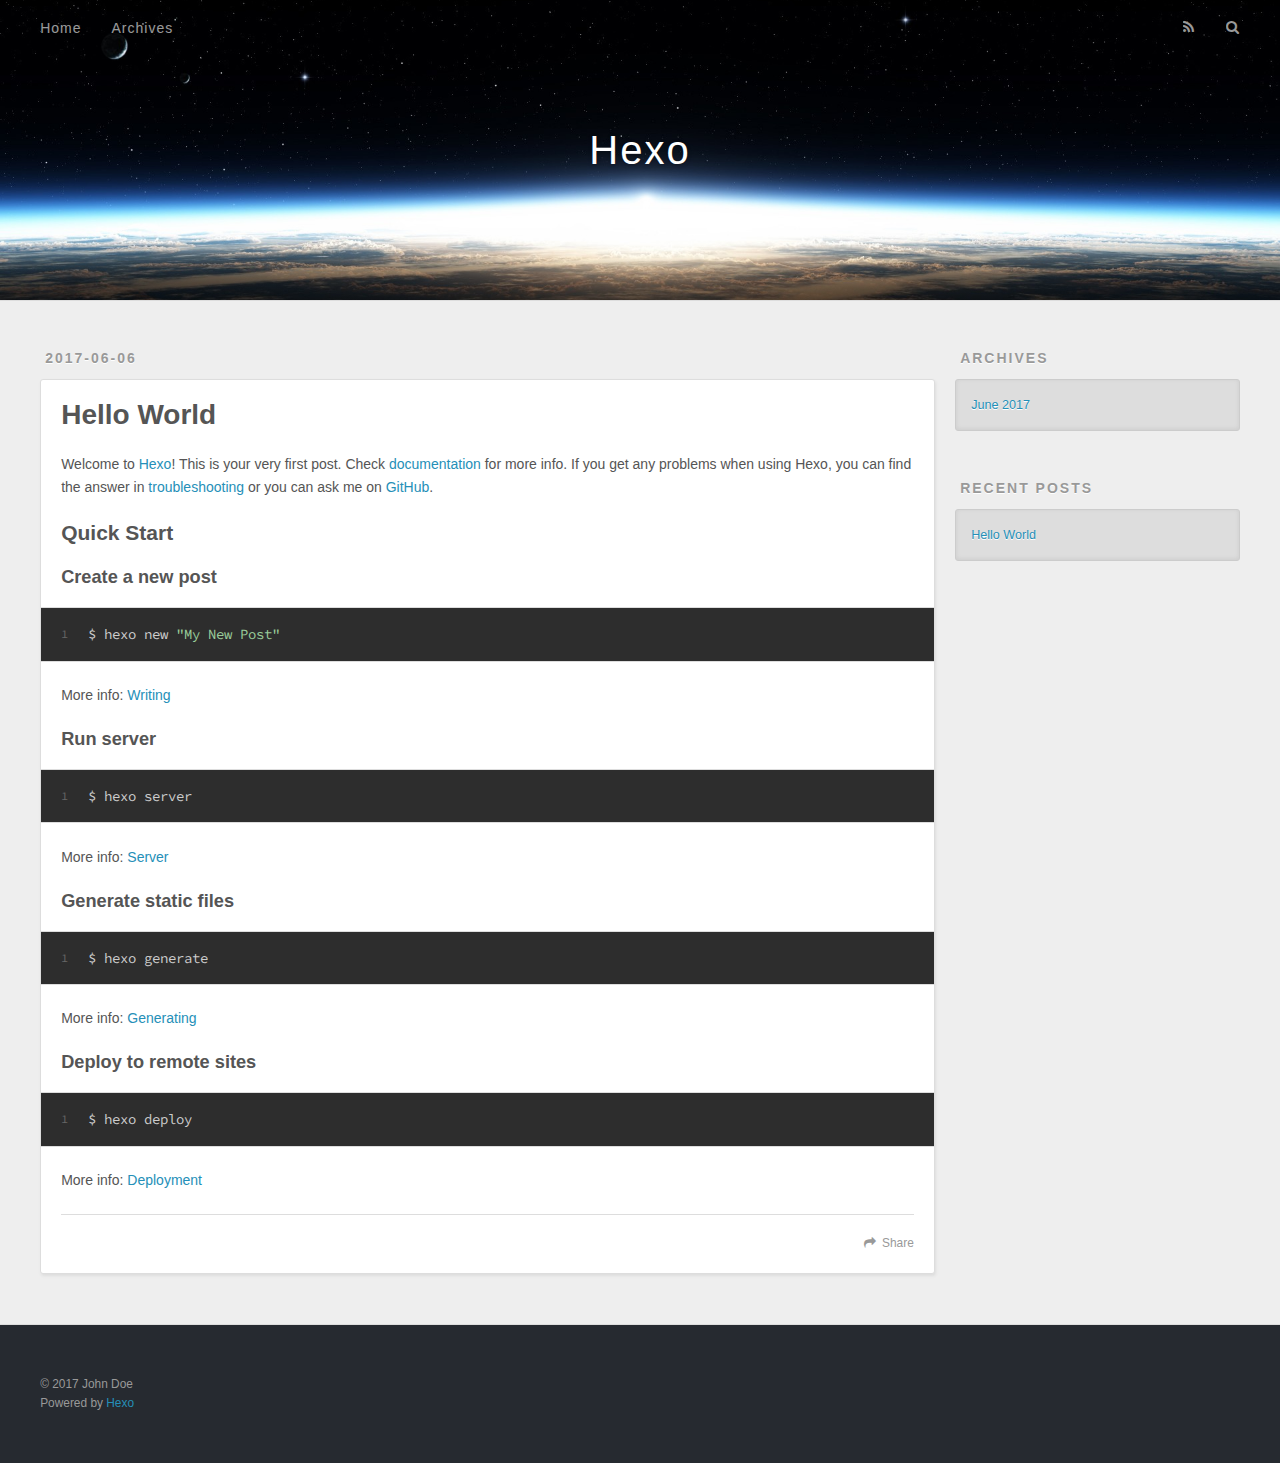
==== index.html @ f891f03f "Site updated: 2017-06-06 11:25:48" ====
<!DOCTYPE html>
<html>
<head>
  <meta charset="utf-8">
  
  <title>Hexo</title>
  <meta name="viewport" content="width=device-width, initial-scale=1, maximum-scale=1">
  <meta property="og:type" content="website">
<meta property="og:title" content="Hexo">
<meta property="og:url" content="http://yoursite.com/index.html">
<meta property="og:site_name" content="Hexo">
<meta name="twitter:card" content="summary">
<meta name="twitter:title" content="Hexo">
  
    <link rel="alternate" href="/atom.xml" title="Hexo" type="application/atom+xml">
  
  
    <link rel="icon" href="/favicon.png">
  
  
    <link href="//fonts.googleapis.com/css?family=Source+Code+Pro" rel="stylesheet" type="text/css">
  
  <link rel="stylesheet" href="/css/style.css">
  

</head>

<body>
  <div id="container">
    <div id="wrap">
      <header id="header">
  <div id="banner"></div>
  <div id="header-outer" class="outer">
    <div id="header-title" class="inner">
      <h1 id="logo-wrap">
        <a href="/" id="logo">Hexo</a>
      </h1>
      
    </div>
    <div id="header-inner" class="inner">
      <nav id="main-nav">
        <a id="main-nav-toggle" class="nav-icon"></a>
        
          <a class="main-nav-link" href="/">Home</a>
        
          <a class="main-nav-link" href="/archives">Archives</a>
        
      </nav>
      <nav id="sub-nav">
        
          <a id="nav-rss-link" class="nav-icon" href="/atom.xml" title="RSS Feed"></a>
        
        <a id="nav-search-btn" class="nav-icon" title="Search"></a>
      </nav>
      <div id="search-form-wrap">
        <form action="//google.com/search" method="get" accept-charset="UTF-8" class="search-form"><input type="search" name="q" class="search-form-input" placeholder="Search"><button type="submit" class="search-form-submit">&#xF002;</button><input type="hidden" name="sitesearch" value="http://yoursite.com"></form>
      </div>
    </div>
  </div>
</header>
      <div class="outer">
        <section id="main">
  
    <article id="post-hello-world" class="article article-type-post" itemscope itemprop="blogPost">
  <div class="article-meta">
    <a href="/2017/06/06/hello-world/" class="article-date">
  <time datetime="2017-06-06T02:28:36.460Z" itemprop="datePublished">2017-06-06</time>
</a>
    
  </div>
  <div class="article-inner">
    
    
      <header class="article-header">
        
  
    <h1 itemprop="name">
      <a class="article-title" href="/2017/06/06/hello-world/">Hello World</a>
    </h1>
  

      </header>
    
    <div class="article-entry" itemprop="articleBody">
      
        <p>Welcome to <a href="https://hexo.io/" target="_blank" rel="external">Hexo</a>! This is your very first post. Check <a href="https://hexo.io/docs/" target="_blank" rel="external">documentation</a> for more info. If you get any problems when using Hexo, you can find the answer in <a href="https://hexo.io/docs/troubleshooting.html" target="_blank" rel="external">troubleshooting</a> or you can ask me on <a href="https://github.com/hexojs/hexo/issues" target="_blank" rel="external">GitHub</a>.</p>
<h2 id="Quick-Start"><a href="#Quick-Start" class="headerlink" title="Quick Start"></a>Quick Start</h2><h3 id="Create-a-new-post"><a href="#Create-a-new-post" class="headerlink" title="Create a new post"></a>Create a new post</h3><figure class="highlight bash"><table><tr><td class="gutter"><pre><div class="line">1</div></pre></td><td class="code"><pre><div class="line">$ hexo new <span class="string">"My New Post"</span></div></pre></td></tr></table></figure>
<p>More info: <a href="https://hexo.io/docs/writing.html" target="_blank" rel="external">Writing</a></p>
<h3 id="Run-server"><a href="#Run-server" class="headerlink" title="Run server"></a>Run server</h3><figure class="highlight bash"><table><tr><td class="gutter"><pre><div class="line">1</div></pre></td><td class="code"><pre><div class="line">$ hexo server</div></pre></td></tr></table></figure>
<p>More info: <a href="https://hexo.io/docs/server.html" target="_blank" rel="external">Server</a></p>
<h3 id="Generate-static-files"><a href="#Generate-static-files" class="headerlink" title="Generate static files"></a>Generate static files</h3><figure class="highlight bash"><table><tr><td class="gutter"><pre><div class="line">1</div></pre></td><td class="code"><pre><div class="line">$ hexo generate</div></pre></td></tr></table></figure>
<p>More info: <a href="https://hexo.io/docs/generating.html" target="_blank" rel="external">Generating</a></p>
<h3 id="Deploy-to-remote-sites"><a href="#Deploy-to-remote-sites" class="headerlink" title="Deploy to remote sites"></a>Deploy to remote sites</h3><figure class="highlight bash"><table><tr><td class="gutter"><pre><div class="line">1</div></pre></td><td class="code"><pre><div class="line">$ hexo deploy</div></pre></td></tr></table></figure>
<p>More info: <a href="https://hexo.io/docs/deployment.html" target="_blank" rel="external">Deployment</a></p>

      
    </div>
    <footer class="article-footer">
      <a data-url="http://yoursite.com/2017/06/06/hello-world/" data-id="cj3l05jtl0000kste9lpodzyl" class="article-share-link">Share</a>
      
      
    </footer>
  </div>
  
</article>


  

</section>
        
          <aside id="sidebar">
  
    

  
    

  
    
  
    
  <div class="widget-wrap">
    <h3 class="widget-title">Archives</h3>
    <div class="widget">
      <ul class="archive-list"><li class="archive-list-item"><a class="archive-list-link" href="/archives/2017/06/">June 2017</a></li></ul>
    </div>
  </div>


  
    
  <div class="widget-wrap">
    <h3 class="widget-title">Recent Posts</h3>
    <div class="widget">
      <ul>
        
          <li>
            <a href="/2017/06/06/hello-world/">Hello World</a>
          </li>
        
      </ul>
    </div>
  </div>

  
</aside>
        
      </div>
      <footer id="footer">
  
  <div class="outer">
    <div id="footer-info" class="inner">
      &copy; 2017 John Doe<br>
      Powered by <a href="http://hexo.io/" target="_blank">Hexo</a>
    </div>
  </div>
</footer>
    </div>
    <nav id="mobile-nav">
  
    <a href="/" class="mobile-nav-link">Home</a>
  
    <a href="/archives" class="mobile-nav-link">Archives</a>
  
</nav>
    

<script src="//ajax.googleapis.com/ajax/libs/jquery/2.0.3/jquery.min.js"></script>


  <link rel="stylesheet" href="/fancybox/jquery.fancybox.css">
  <script src="/fancybox/jquery.fancybox.pack.js"></script>


<script src="/js/script.js"></script>

  </div>
</body>
</html>
---- css/style.css ----
body {
  width: 100%;
}
body:before,
body:after {
  content: "";
  display: table;
}
body:after {
  clear: both;
}
html,
body,
div,
span,
applet,
object,
iframe,
h1,
h2,
h3,
h4,
h5,
h6,
p,
blockquote,
pre,
a,
abbr,
acronym,
address,
big,
cite,
code,
del,
dfn,
em,
img,
ins,
kbd,
q,
s,
samp,
small,
strike,
strong,
sub,
sup,
tt,
var,
dl,
dt,
dd,
ol,
ul,
li,
fieldset,
form,
label,
legend,
table,
caption,
tbody,
tfoot,
thead,
tr,
th,
td {
  margin: 0;
  padding: 0;
  border: 0;
  outline: 0;
  font-weight: inherit;
  font-style: inherit;
  font-family: inherit;
  font-size: 100%;
  vertical-align: baseline;
}
body {
  line-height: 1;
  color: #000;
  background: #fff;
}
ol,
ul {
  list-style: none;
}
table {
  border-collapse: separate;
  border-spacing: 0;
  vertical-align: middle;
}
caption,
th,
td {
  text-align: left;
  font-weight: normal;
  vertical-align: middle;
}
a img {
  border: none;
}
input,
button {
  margin: 0;
  padding: 0;
}
input::-moz-focus-inner,
button::-moz-focus-inner {
  border: 0;
  padding: 0;
}
@font-face {
  font-family: FontAwesome;
  font-style: normal;
  font-weight: normal;
  src: url("fonts/fontawesome-webfont.eot?v=#4.0.3");
  src: url("fonts/fontawesome-webfont.eot?#iefix&v=#4.0.3") format("embedded-opentype"), url("fonts/fontawesome-webfont.woff?v=#4.0.3") format("woff"), url("fonts/fontawesome-webfont.ttf?v=#4.0.3") format("truetype"), url("fonts/fontawesome-webfont.svg#fontawesomeregular?v=#4.0.3") format("svg");
}
html,
body,
#container {
  height: 100%;
}
body {
  background: #eee;
  font: 14px "Helvetica Neue", Helvetica, Arial, sans-serif;
  -webkit-text-size-adjust: 100%;
}
.outer {
  max-width: 1220px;
  margin: 0 auto;
  padding: 0 20px;
}
.outer:before,
.outer:after {
  content: "";
  display: table;
}
.outer:after {
  clear: both;
}
.inner {
  display: inline;
  float: left;
  width: 98.33333333333333%;
  margin: 0 0.833333333333333%;
}
.left,
.alignleft {
  float: left;
}
.right,
.alignright {
  float: right;
}
.clear {
  clear: both;
}
#container {
  position: relative;
}
.mobile-nav-on {
  overflow: hidden;
}
#wrap {
  height: 100%;
  width: 100%;
  position: absolute;
  top: 0;
  left: 0;
  -webkit-transition: 0.2s ease-out;
  -moz-transition: 0.2s ease-out;
  -ms-transition: 0.2s ease-out;
  transition: 0.2s ease-out;
  z-index: 1;
  background: #eee;
}
.mobile-nav-on #wrap {
  left: 280px;
}
@media screen and (min-width: 768px) {
  #main {
    display: inline;
    float: left;
    width: 73.33333333333333%;
    margin: 0 0.833333333333333%;
  }
}
.article-date,
.article-category-link,
.archive-year,
.widget-title {
  text-decoration: none;
  text-transform: uppercase;
  letter-spacing: 2px;
  color: #999;
  margin-bottom: 1em;
  margin-left: 5px;
  line-height: 1em;
  text-shadow: 0 1px #fff;
  font-weight: bold;
}
.article-inner,
.archive-article-inner {
  background: #fff;
  -webkit-box-shadow: 1px 2px 3px #ddd;
  box-shadow: 1px 2px 3px #ddd;
  border: 1px solid #ddd;
  border-radius: 3px;
}
.article-entry h1,
.widget h1 {
  font-size: 2em;
}
.article-entry h2,
.widget h2 {
  font-size: 1.5em;
}
.article-entry h3,
.widget h3 {
  font-size: 1.3em;
}
.article-entry h4,
.widget h4 {
  font-size: 1.2em;
}
.article-entry h5,
.widget h5 {
  font-size: 1em;
}
.article-entry h6,
.widget h6 {
  font-size: 1em;
  color: #999;
}
.article-entry hr,
.widget hr {
  border: 1px dashed #ddd;
}
.article-entry strong,
.widget strong {
  font-weight: bold;
}
.article-entry em,
.widget em,
.article-entry cite,
.widget cite {
  font-style: italic;
}
.article-entry sup,
.widget sup,
.article-entry sub,
.widget sub {
  font-size: 0.75em;
  line-height: 0;
  position: relative;
  vertical-align: baseline;
}
.article-entry sup,
.widget sup {
  top: -0.5em;
}
.article-entry sub,
.widget sub {
  bottom: -0.2em;
}
.article-entry small,
.widget small {
  font-size: 0.85em;
}
.article-entry acronym,
.widget acronym,
.article-entry abbr,
.widget abbr {
  border-bottom: 1px dotted;
}
.article-entry ul,
.widget ul,
.article-entry ol,
.widget ol,
.article-entry dl,
.widget dl {
  margin: 0 20px;
  line-height: 1.6em;
}
.article-entry ul ul,
.widget ul ul,
.article-entry ol ul,
.widget ol ul,
.article-entry ul ol,
.widget ul ol,
.article-entry ol ol,
.widget ol ol {
  margin-top: 0;
  margin-bottom: 0;
}
.article-entry ul,
.widget ul {
  list-style: disc;
}
.article-entry ol,
.widget ol {
  list-style: decimal;
}
.article-entry dt,
.widget dt {
  font-weight: bold;
}
#header {
  height: 300px;
  position: relative;
  border-bottom: 1px solid #ddd;
}
#header:before,
#header:after {
  content: "";
  position: absolute;
  left: 0;
  right: 0;
  height: 40px;
}
#header:before {
  top: 0;
  background: -webkit-linear-gradient(rgba(0,0,0,0.2), transparent);
  background: -moz-linear-gradient(rgba(0,0,0,0.2), transparent);
  background: -ms-linear-gradient(rgba(0,0,0,0.2), transparent);
  background: linear-gradient(rgba(0,0,0,0.2), transparent);
}
#header:after {
  bottom: 0;
  background: -webkit-linear-gradient(transparent, rgba(0,0,0,0.2));
  background: -moz-linear-gradient(transparent, rgba(0,0,0,0.2));
  background: -ms-linear-gradient(transparent, rgba(0,0,0,0.2));
  background: linear-gradient(transparent, rgba(0,0,0,0.2));
}
#header-outer {
  height: 100%;
  position: relative;
}
#header-inner {
  position: relative;
  overflow: hidden;
}
#banner {
  position: absolute;
  top: 0;
  left: 0;
  width: 100%;
  height: 100%;
  background: url("images/banner.jpg") center #000;
  -webkit-background-size: cover;
  -moz-background-size: cover;
  background-size: cover;
  z-index: -1;
}
#header-title {
  text-align: center;
  height: 40px;
  position: absolute;
  top: 50%;
  left: 0;
  margin-top: -20px;
}
#logo,
#subtitle {
  text-decoration: none;
  color: #fff;
  font-weight: 300;
  text-shadow: 0 1px 4px rgba(0,0,0,0.3);
}
#logo {
  font-size: 40px;
  line-height: 40px;
  letter-spacing: 2px;
}
#subtitle {
  font-size: 16px;
  line-height: 16px;
  letter-spacing: 1px;
}
#subtitle-wrap {
  margin-top: 16px;
}
#main-nav {
  float: left;
  margin-left: -15px;
}
.nav-icon,
.main-nav-link {
  float: left;
  color: #fff;
  opacity: 0.6;
  text-decoration: none;
  text-shadow: 0 1px rgba(0,0,0,0.2);
  -webkit-transition: opacity 0.2s;
  -moz-transition: opacity 0.2s;
  -ms-transition: opacity 0.2s;
  transition: opacity 0.2s;
  display: block;
  padding: 20px 15px;
}
.nav-icon:hover,
.main-nav-link:hover {
  opacity: 1;
}
.nav-icon {
  font-family: FontAwesome;
  text-align: center;
  font-size: 14px;
  width: 14px;
  height: 14px;
  padding: 20px 15px;
  position: relative;
  cursor: pointer;
}
.main-nav-link {
  font-weight: 300;
  letter-spacing: 1px;
}
@media screen and (max-width: 479px) {
  .main-nav-link {
    display: none;
  }
}
#main-nav-toggle {
  display: none;
}
#main-nav-toggle:before {
  content: "\f0c9";
}
@media screen and (max-width: 479px) {
  #main-nav-toggle {
    display: block;
  }
}
#sub-nav {
  float: right;
  margin-right: -15px;
}
#nav-rss-link:before {
  content: "\f09e";
}
#nav-search-btn:before {
  content: "\f002";
}
#search-form-wrap {
  position: absolute;
  top: 15px;
  width: 150px;
  height: 30px;
  right: -150px;
  opacity: 0;
  -webkit-transition: 0.2s ease-out;
  -moz-transition: 0.2s ease-out;
  -ms-transition: 0.2s ease-out;
  transition: 0.2s ease-out;
}
#search-form-wrap.on {
  opacity: 1;
  right: 0;
}
@media screen and (max-width: 479px) {
  #search-form-wrap {
    width: 100%;
    right: -100%;
  }
}
.search-form {
  position: absolute;
  top: 0;
  left: 0;
  right: 0;
  background: #fff;
  padding: 5px 15px;
  border-radius: 15px;
  -webkit-box-shadow: 0 0 10px rgba(0,0,0,0.3);
  box-shadow: 0 0 10px rgba(0,0,0,0.3);
}
.search-form-input {
  border: none;
  background: none;
  color: #555;
  width: 100%;
  font: 13px "Helvetica Neue", Helvetica, Arial, sans-serif;
  outline: none;
}
.search-form-input::-webkit-search-results-decoration,
.search-form-input::-webkit-search-cancel-button {
  -webkit-appearance: none;
}
.search-form-submit {
  position: absolute;
  top: 50%;
  right: 10px;
  margin-top: -7px;
  font: 13px FontAwesome;
  border: none;
  background: none;
  color: #bbb;
  cursor: pointer;
}
.search-form-submit:hover,
.search-form-submit:focus {
  color: #777;
}
.article {
  margin: 50px 0;
}
.article-inner {
  overflow: hidden;
}
.article-meta:before,
.article-meta:after {
  content: "";
  display: table;
}
.article-meta:after {
  clear: both;
}
.article-date {
  float: left;
}
.article-category {
  float: left;
  line-height: 1em;
  color: #ccc;
  text-shadow: 0 1px #fff;
  margin-left: 8px;
}
.article-category:before {
  content: "\2022";
}
.article-category-link {
  margin: 0 12px 1em;
}
.article-header {
  padding: 20px 20px 0;
}
.article-title {
  text-decoration: none;
  font-size: 2em;
  font-weight: bold;
  color: #555;
  line-height: 1.1em;
  -webkit-transition: color 0.2s;
  -moz-transition: color 0.2s;
  -ms-transition: color 0.2s;
  transition: color 0.2s;
}
a.article-title:hover {
  color: #258fb8;
}
.article-entry {
  color: #555;
  padding: 0 20px;
}
.article-entry:before,
.article-entry:after {
  content: "";
  display: table;
}
.article-entry:after {
  clear: both;
}
.article-entry p,
.article-entry table {
  line-height: 1.6em;
  margin: 1.6em 0;
}
.article-entry h1,
.article-entry h2,
.article-entry h3,
.article-entry h4,
.article-entry h5,
.article-entry h6 {
  font-weight: bold;
}
.article-entry h1,
.article-entry h2,
.article-entry h3,
.article-entry h4,
.article-entry h5,
.article-entry h6 {
  line-height: 1.1em;
  margin: 1.1em 0;
}
.article-entry a {
  color: #258fb8;
  text-decoration: none;
}
.article-entry a:hover {
  text-decoration: underline;
}
.article-entry ul,
.article-entry ol,
.article-entry dl {
  margin-top: 1.6em;
  margin-bottom: 1.6em;
}
.article-entry img,
.article-entry video {
  max-width: 100%;
  height: auto;
  display: block;
  margin: auto;
}
.article-entry iframe {
  border: none;
}
.article-entry table {
  width: 100%;
  border-collapse: collapse;
  border-spacing: 0;
}
.article-entry th {
  font-weight: bold;
  border-bottom: 3px solid #ddd;
  padding-bottom: 0.5em;
}
.article-entry td {
  border-bottom: 1px solid #ddd;
  padding: 10px 0;
}
.article-entry blockquote {
  font-family: Georgia, "Times New Roman", serif;
  font-size: 1.4em;
  margin: 1.6em 20px;
  text-align: center;
}
.article-entry blockquote footer {
  font-size: 14px;
  margin: 1.6em 0;
  font-family: "Helvetica Neue", Helvetica, Arial, sans-serif;
}
.article-entry blockquote footer cite:before {
  content: "—";
  padding: 0 0.5em;
}
.article-entry .pullquote {
  text-align: left;
  width: 45%;
  margin: 0;
}
.article-entry .pullquote.left {
  margin-left: 0.5em;
  margin-right: 1em;
}
.article-entry .pullquote.right {
  margin-right: 0.5em;
  margin-left: 1em;
}
.article-entry .caption {
  color: #999;
  display: block;
  font-size: 0.9em;
  margin-top: 0.5em;
  position: relative;
  text-align: center;
}
.article-entry .video-container {
  position: relative;
  padding-top: 56.25%;
  height: 0;
  overflow: hidden;
}
.article-entry .video-container iframe,
.article-entry .video-container object,
.article-entry .video-container embed {
  position: absolute;
  top: 0;
  left: 0;
  width: 100%;
  height: 100%;
  margin-top: 0;
}
.article-more-link a {
  display: inline-block;
  line-height: 1em;
  padding: 6px 15px;
  border-radius: 15px;
  background: #eee;
  color: #999;
  text-shadow: 0 1px #fff;
  text-decoration: none;
}
.article-more-link a:hover {
  background: #258fb8;
  color: #fff;
  text-decoration: none;
  text-shadow: 0 1px #1e7293;
}
.article-footer {
  font-size: 0.85em;
  line-height: 1.6em;
  border-top: 1px solid #ddd;
  padding-top: 1.6em;
  margin: 0 20px 20px;
}
.article-footer:before,
.article-footer:after {
  content: "";
  display: table;
}
.article-footer:after {
  clear: both;
}
.article-footer a {
  color: #999;
  text-decoration: none;
}
.article-footer a:hover {
  color: #555;
}
.article-tag-list-item {
  float: left;
  margin-right: 10px;
}
.article-tag-list-link:before {
  content: "#";
}
.article-comment-link {
  float: right;
}
.article-comment-link:before {
  content: "\f075";
  font-family: FontAwesome;
  padding-right: 8px;
}
.article-share-link {
  cursor: pointer;
  float: right;
  margin-left: 20px;
}
.article-share-link:before {
  content: "\f064";
  font-family: FontAwesome;
  padding-right: 6px;
}
#article-nav {
  position: relative;
}
#article-nav:before,
#article-nav:after {
  content: "";
  display: table;
}
#article-nav:after {
  clear: both;
}
@media screen and (min-width: 768px) {
  #article-nav {
    margin: 50px 0;
  }
  #article-nav:before {
    width: 8px;
    height: 8px;
    position: absolute;
    top: 50%;
    left: 50%;
    margin-top: -4px;
    margin-left: -4px;
    content: "";
    border-radius: 50%;
    background: #ddd;
    -webkit-box-shadow: 0 1px 2px #fff;
    box-shadow: 0 1px 2px #fff;
  }
}
.article-nav-link-wrap {
  text-decoration: none;
  text-shadow: 0 1px #fff;
  color: #999;
  -webkit-box-sizing: border-box;
  -moz-box-sizing: border-box;
  box-sizing: border-box;
  margin-top: 50px;
  text-align: center;
  display: block;
}
.article-nav-link-wrap:hover {
  color: #555;
}
@media screen and (min-width: 768px) {
  .article-nav-link-wrap {
    width: 50%;
    margin-top: 0;
  }
}
@media screen and (min-width: 768px) {
  #article-nav-newer {
    float: left;
    text-align: right;
    padding-right: 20px;
  }
}
@media screen and (min-width: 768px) {
  #article-nav-older {
    float: right;
    text-align: left;
    padding-left: 20px;
  }
}
.article-nav-caption {
  text-transform: uppercase;
  letter-spacing: 2px;
  color: #ddd;
  line-height: 1em;
  font-weight: bold;
}
#article-nav-newer .article-nav-caption {
  margin-right: -2px;
}
.article-nav-title {
  font-size: 0.85em;
  line-height: 1.6em;
  margin-top: 0.5em;
}
.article-share-box {
  position: absolute;
  display: none;
  background: #fff;
  -webkit-box-shadow: 1px 2px 10px rgba(0,0,0,0.2);
  box-shadow: 1px 2px 10px rgba(0,0,0,0.2);
  border-radius: 3px;
  margin-left: -145px;
  overflow: hidden;
  z-index: 1;
}
.article-share-box.on {
  display: block;
}
.article-share-input {
  width: 100%;
  background: none;
  -webkit-box-sizing: border-box;
  -moz-box-sizing: border-box;
  box-sizing: border-box;
  font: 14px "Helvetica Neue", Helvetica, Arial, sans-serif;
  padding: 0 15px;
  color: #555;
  outline: none;
  border: 1px solid #ddd;
  border-radius: 3px 3px 0 0;
  height: 36px;
  line-height: 36px;
}
.article-share-links {
  background: #eee;
}
.article-share-links:before,
.article-share-links:after {
  content: "";
  display: table;
}
.article-share-links:after {
  clear: both;
}
.article-share-twitter,
.article-share-facebook,
.article-share-pinterest,
.article-share-google {
  width: 50px;
  height: 36px;
  display: block;
  float: left;
  position: relative;
  color: #999;
  text-shadow: 0 1px #fff;
}
.article-share-twitter:before,
.article-share-facebook:before,
.article-share-pinterest:before,
.article-share-google:before {
  font-size: 20px;
  font-family: FontAwesome;
  width: 20px;
  height: 20px;
  position: absolute;
  top: 50%;
  left: 50%;
  margin-top: -10px;
  margin-left: -10px;
  text-align: center;
}
.article-share-twitter:hover,
.article-share-facebook:hover,
.article-share-pinterest:hover,
.article-share-google:hover {
  color: #fff;
}
.article-share-twitter:before {
  content: "\f099";
}
.article-share-twitter:hover {
  background: #00aced;
  text-shadow: 0 1px #008abe;
}
.article-share-facebook:before {
  content: "\f09a";
}
.article-share-facebook:hover {
  background: #3b5998;
  text-shadow: 0 1px #2f477a;
}
.article-share-pinterest:before {
  content: "\f0d2";
}
.article-share-pinterest:hover {
  background: #cb2027;
  text-shadow: 0 1px #a21a1f;
}
.article-share-google:before {
  content: "\f0d5";
}
.article-share-google:hover {
  background: #dd4b39;
  text-shadow: 0 1px #be3221;
}
.article-gallery {
  background: #000;
  position: relative;
}
.article-gallery-photos {
  position: relative;
  overflow: hidden;
}
.article-gallery-img {
  display: none;
  max-width: 100%;
}
.article-gallery-img:first-child {
  display: block;
}
.article-gallery-img.loaded {
  position: absolute;
  display: block;
}
.article-gallery-img img {
  display: block;
  max-width: 100%;
  margin: 0 auto;
}
#comments {
  background: #fff;
  -webkit-box-shadow: 1px 2px 3px #ddd;
  box-shadow: 1px 2px 3px #ddd;
  padding: 20px;
  border: 1px solid #ddd;
  border-radius: 3px;
  margin: 50px 0;
}
#comments a {
  color: #258fb8;
}
.archives-wrap {
  margin: 50px 0;
}
.archives:before,
.archives:after {
  content: "";
  display: table;
}
.archives:after {
  clear: both;
}
.archive-year-wrap {
  margin-bottom: 1em;
}
.archives {
  -webkit-column-gap: 10px;
  -moz-column-gap: 10px;
  column-gap: 10px;
}
@media screen and (min-width: 480px) and (max-width: 767px) {
  .archives {
    -webkit-column-count: 2;
    -moz-column-count: 2;
    column-count: 2;
  }
}
@media screen and (min-width: 768px) {
  .archives {
    -webkit-column-count: 3;
    -moz-column-count: 3;
    column-count: 3;
  }
}
.archive-article {
  -webkit-column-break-inside: avoid;
  page-break-inside: avoid;
  overflow: hidden;
  break-inside: avoid-column;
}
.archive-article-inner {
  padding: 10px;
  margin-bottom: 15px;
}
.archive-article-title {
  text-decoration: none;
  font-weight: bold;
  color: #555;
  -webkit-transition: color 0.2s;
  -moz-transition: color 0.2s;
  -ms-transition: color 0.2s;
  transition: color 0.2s;
  line-height: 1.6em;
}
.archive-article-title:hover {
  color: #258fb8;
}
.archive-article-footer {
  margin-top: 1em;
}
.archive-article-date {
  color: #999;
  text-decoration: none;
  font-size: 0.85em;
  line-height: 1em;
  margin-bottom: 0.5em;
  display: block;
}
#page-nav {
  margin: 50px auto;
  background: #fff;
  -webkit-box-shadow: 1px 2px 3px #ddd;
  box-shadow: 1px 2px 3px #ddd;
  border: 1px solid #ddd;
  border-radius: 3px;
  text-align: center;
  color: #999;
  overflow: hidden;
}
#page-nav:before,
#page-nav:after {
  content: "";
  display: table;
}
#page-nav:after {
  clear: both;
}
#page-nav a,
#page-nav span {
  padding: 10px 20px;
  line-height: 1;
  height: 2ex;
}
#page-nav a {
  color: #999;
  text-decoration: none;
}
#page-nav a:hover {
  background: #999;
  color: #fff;
}
#page-nav .prev {
  float: left;
}
#page-nav .next {
  float: right;
}
#page-nav .page-number {
  display: inline-block;
}
@media screen and (max-width: 479px) {
  #page-nav .page-number {
    display: none;
  }
}
#page-nav .current {
  color: #555;
  font-weight: bold;
}
#page-nav .space {
  color: #ddd;
}
#footer {
  background: #262a30;
  padding: 50px 0;
  border-top: 1px solid #ddd;
  color: #999;
}
#footer a {
  color: #258fb8;
  text-decoration: none;
}
#footer a:hover {
  text-decoration: underline;
}
#footer-info {
  line-height: 1.6em;
  font-size: 0.85em;
}
.article-entry pre,
.article-entry .highlight {
  background: #2d2d2d;
  margin: 0 -20px;
  padding: 15px 20px;
  border-style: solid;
  border-color: #ddd;
  border-width: 1px 0;
  overflow: auto;
  color: #ccc;
  line-height: 22.400000000000002px;
}
.article-entry .highlight .gutter pre,
.article-entry .gist .gist-file .gist-data .line-numbers {
  color: #666;
  font-size: 0.85em;
}
.article-entry pre,
.article-entry code {
  font-family: "Source Code Pro", Consolas, Monaco, Menlo, Consolas, monospace;
}
.article-entry code {
  background: #eee;
  text-shadow: 0 1px #fff;
  padding: 0 0.3em;
}
.article-entry pre code {
  background: none;
  text-shadow: none;
  padding: 0;
}
.article-entry .highlight pre {
  border: none;
  margin: 0;
  padding: 0;
}
.article-entry .highlight table {
  margin: 0;
  width: auto;
}
.article-entry .highlight td {
  border: none;
  padding: 0;
}
.article-entry .highlight figcaption {
  font-size: 0.85em;
  color: #999;
  line-height: 1em;
  margin-bottom: 1em;
}
.article-entry .highlight figcaption:before,
.article-entry .highlight figcaption:after {
  content: "";
  display: table;
}
.article-entry .highlight figcaption:after {
  clear: both;
}
.article-entry .highlight figcaption a {
  float: right;
}
.article-entry .highlight .gutter pre {
  text-align: right;
  padding-right: 20px;
}
.article-entry .highlight .line {
  height: 22.400000000000002px;
}
.article-entry .highlight .line.marked {
  background: #515151;
}
.article-entry .gist {
  margin: 0 -20px;
  border-style: solid;
  border-color: #ddd;
  border-width: 1px 0;
  background: #2d2d2d;
  padding: 15px 20px 15px 0;
}
.article-entry .gist .gist-file {
  border: none;
  font-family: "Source Code Pro", Consolas, Monaco, Menlo, Consolas, monospace;
  margin: 0;
}
.article-entry .gist .gist-file .gist-data {
  background: none;
  border: none;
}
.article-entry .gist .gist-file .gist-data .line-numbers {
  background: none;
  border: none;
  padding: 0 20px 0 0;
}
.article-entry .gist .gist-file .gist-data .line-data {
  padding: 0 !important;
}
.article-entry .gist .gist-file .highlight {
  margin: 0;
  padding: 0;
  border: none;
}
.article-entry .gist .gist-file .gist-meta {
  background: #2d2d2d;
  color: #999;
  font: 0.85em "Helvetica Neue", Helvetica, Arial, sans-serif;
  text-shadow: 0 0;
  padding: 0;
  margin-top: 1em;
  margin-left: 20px;
}
.article-entry .gist .gist-file .gist-meta a {
  color: #258fb8;
  font-weight: normal;
}
.article-entry .gist .gist-file .gist-meta a:hover {
  text-decoration: underline;
}
pre .comment,
pre .title {
  color: #999;
}
pre .variable,
pre .attribute,
pre .tag,
pre .regexp,
pre .ruby .constant,
pre .xml .tag .title,
pre .xml .pi,
pre .xml .doctype,
pre .html .doctype,
pre .css .id,
pre .css .class,
pre .css .pseudo {
  color: #f2777a;
}
pre .number,
pre .preprocessor,
pre .built_in,
pre .literal,
pre .params,
pre .constant {
  color: #f99157;
}
pre .class,
pre .ruby .class .title,
pre .css .rules .attribute {
  color: #9c9;
}
pre .string,
pre .value,
pre .inheritance,
pre .header,
pre .ruby .symbol,
pre .xml .cdata {
  color: #9c9;
}
pre .css .hexcolor {
  color: #6cc;
}
pre .function,
pre .python .decorator,
pre .python .title,
pre .ruby .function .title,
pre .ruby .title .keyword,
pre .perl .sub,
pre .javascript .title,
pre .coffeescript .title {
  color: #69c;
}
pre .keyword,
pre .javascript .function {
  color: #c9c;
}
@media screen and (max-width: 479px) {
  #mobile-nav {
    position: absolute;
    top: 0;
    left: 0;
    width: 280px;
    height: 100%;
    background: #191919;
    border-right: 1px solid #fff;
  }
}
@media screen and (max-width: 479px) {
  .mobile-nav-link {
    display: block;
    color: #999;
    text-decoration: none;
    padding: 15px 20px;
    font-weight: bold;
  }
  .mobile-nav-link:hover {
    color: #fff;
  }
}
@media screen and (min-width: 768px) {
  #sidebar {
    display: inline;
    float: left;
    width: 23.333333333333332%;
    margin: 0 0.833333333333333%;
  }
}
.widget-wrap {
  margin: 50px 0;
}
.widget {
  color: #777;
  text-shadow: 0 1px #fff;
  background: #ddd;
  -webkit-box-shadow: 0 -1px 4px #ccc inset;
  box-shadow: 0 -1px 4px #ccc inset;
  border: 1px solid #ccc;
  padding: 15px;
  border-radius: 3px;
}
.widget a {
  color: #258fb8;
  text-decoration: none;
}
.widget a:hover {
  text-decoration: underline;
}
.widget ul ul,
.widget ol ul,
.widget dl ul,
.widget ul ol,
.widget ol ol,
.widget dl ol,
.widget ul dl,
.widget ol dl,
.widget dl dl {
  margin-left: 15px;
  list-style: disc;
}
.widget {
  line-height: 1.6em;
  word-wrap: break-word;
  font-size: 0.9em;
}
.widget ul,
.widget ol {
  list-style: none;
  margin: 0;
}
.widget ul ul,
.widget ol ul,
.widget ul ol,
.widget ol ol {
  margin: 0 20px;
}
.widget ul ul,
.widget ol ul {
  list-style: disc;
}
.widget ul ol,
.widget ol ol {
  list-style: decimal;
}
.category-list-count,
.tag-list-count,
.archive-list-count {
  padding-left: 5px;
  color: #999;
  font-size: 0.85em;
}
.category-list-count:before,
.tag-list-count:before,
.archive-list-count:before {
  content: "(";
}
.category-list-count:after,
.tag-list-count:after,
.archive-list-count:after {
  content: ")";
}
.tagcloud a {
  margin-right: 5px;
  display: inline-block;
}
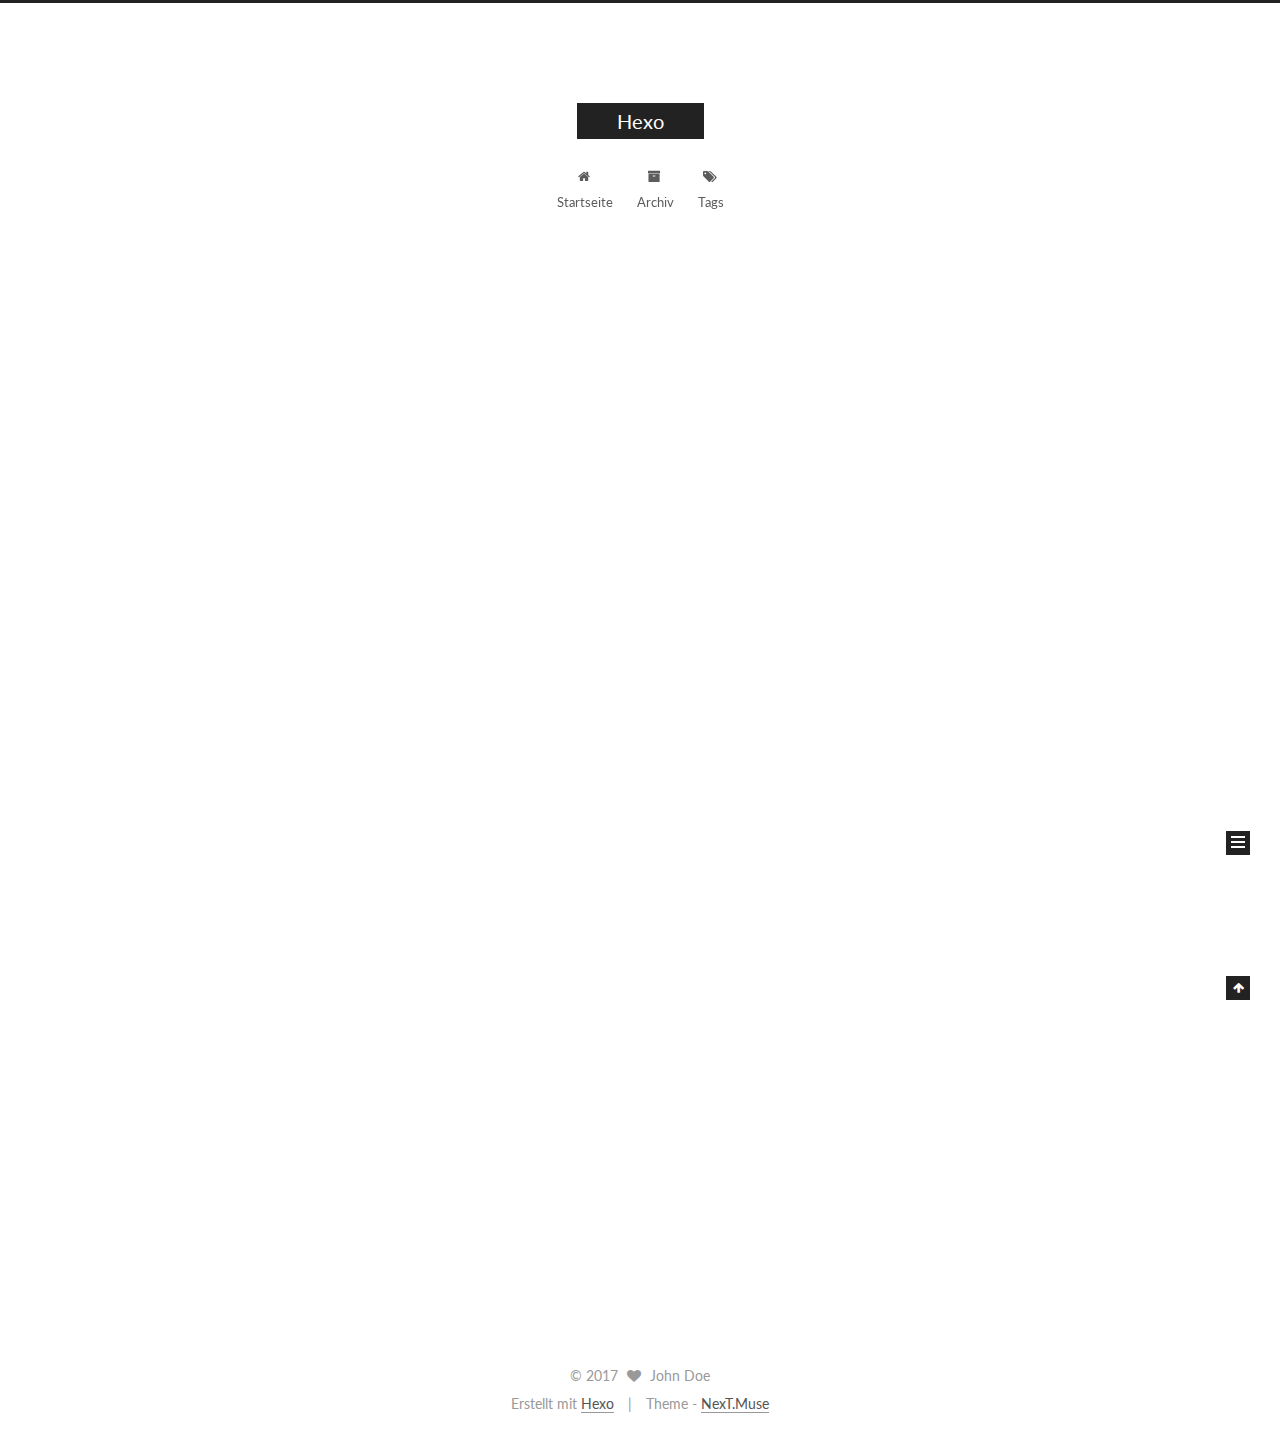
==== commit a76cfce6: "Site updated: 2017-06-06 15:26:51" ====
--- a/index.html
+++ b/index.html
@@ -1,89 +1,330 @@
-<!DOCTYPE html>
-<html>
+<!doctype html>
+
+
+
+  
+
+
+<html class="theme-next muse use-motion" lang="">
 <head>
-  <meta charset="utf-8">
-  
-  <title>Hexo</title>
-  <meta name="viewport" content="width=device-width, initial-scale=1, maximum-scale=1">
-  <meta property="og:type" content="website">
+  <meta charset="UTF-8"/>
+<meta http-equiv="X-UA-Compatible" content="IE=edge" />
+<meta name="viewport" content="width=device-width, initial-scale=1, maximum-scale=1"/>
+
+
+
+
+
+
+
+
+
+<meta http-equiv="Cache-Control" content="no-transform" />
+<meta http-equiv="Cache-Control" content="no-siteapp" />
+
+
+
+
+
+
+
+
+
+
+
+
+
+
+
+  
+  
+  <link href="/lib/fancybox/source/jquery.fancybox.css?v=2.1.5" rel="stylesheet" type="text/css" />
+
+
+
+
+  
+  
+  
+  
+
+  
+    
+    
+  
+
+  
+
+  
+
+  
+
+  
+
+  
+    
+    
+    <link href="//fonts.googleapis.com/css?family=Lato:300,300italic,400,400italic,700,700italic&subset=latin,latin-ext" rel="stylesheet" type="text/css">
+  
+
+
+
+
+
+
+<link href="/lib/font-awesome/css/font-awesome.min.css?v=4.6.2" rel="stylesheet" type="text/css" />
+
+<link href="/css/main.css?v=5.1.1" rel="stylesheet" type="text/css" />
+
+
+  <meta name="keywords" content="Hexo, NexT" />
+
+
+
+
+
+  <link rel="alternate" href="/atom.xml" title="Hexo" type="application/atom+xml" />
+
+
+
+
+  <link rel="shortcut icon" type="image/x-icon" href="/favicon.ico?v=5.1.1" />
+
+
+
+
+
+
+<meta property="og:type" content="website">
 <meta property="og:title" content="Hexo">
 <meta property="og:url" content="http://yoursite.com/index.html">
 <meta property="og:site_name" content="Hexo">
 <meta name="twitter:card" content="summary">
 <meta name="twitter:title" content="Hexo">
-  
-    <link rel="alternate" href="/atom.xml" title="Hexo" type="application/atom+xml">
-  
-  
-    <link rel="icon" href="/favicon.png">
-  
-  
-    <link href="//fonts.googleapis.com/css?family=Source+Code+Pro" rel="stylesheet" type="text/css">
-  
-  <link rel="stylesheet" href="/css/style.css">
-  
-
+
+
+
+<script type="text/javascript" id="hexo.configurations">
+  var NexT = window.NexT || {};
+  var CONFIG = {
+    root: '/',
+    scheme: 'Muse',
+    sidebar: {"position":"left","display":"post","offset":12,"offset_float":0,"b2t":false,"scrollpercent":false},
+    fancybox: true,
+    motion: true,
+    duoshuo: {
+      userId: '0',
+      author: 'Author'
+    },
+    algolia: {
+      applicationID: '',
+      apiKey: '',
+      indexName: '',
+      hits: {"per_page":10},
+      labels: {"input_placeholder":"Search for Posts","hits_empty":"We didn't find any results for the search: ${query}","hits_stats":"${hits} results found in ${time} ms"}
+    }
+  };
+</script>
+
+
+
+  <link rel="canonical" href="http://yoursite.com/"/>
+
+
+
+
+
+  <title>Hexo</title>
 </head>
 
-<body>
-  <div id="container">
-    <div id="wrap">
-      <header id="header">
-  <div id="banner"></div>
-  <div id="header-outer" class="outer">
-    <div id="header-title" class="inner">
-      <h1 id="logo-wrap">
-        <a href="/" id="logo">Hexo</a>
-      </h1>
-      
+<body itemscope itemtype="http://schema.org/WebPage" lang="">
+
+  
+
+
+
+
+
+
+
+
+
+
+
+
+
+
+
+  
+  
+    
+  
+
+  <div class="container sidebar-position-left 
+   page-home 
+ ">
+    <div class="headband"></div>
+
+    <header id="header" class="header" itemscope itemtype="http://schema.org/WPHeader">
+      <div class="header-inner"><div class="site-brand-wrapper">
+  <div class="site-meta ">
+    
+
+    <div class="custom-logo-site-title">
+      <a href="/"  class="brand" rel="start">
+        <span class="logo-line-before"><i></i></span>
+        <span class="site-title">Hexo</span>
+        <span class="logo-line-after"><i></i></span>
+      </a>
     </div>
-    <div id="header-inner" class="inner">
-      <nav id="main-nav">
-        <a id="main-nav-toggle" class="nav-icon"></a>
-        
-          <a class="main-nav-link" href="/">Home</a>
-        
-          <a class="main-nav-link" href="/archives">Archives</a>
-        
-      </nav>
-      <nav id="sub-nav">
-        
-          <a id="nav-rss-link" class="nav-icon" href="/atom.xml" title="RSS Feed"></a>
-        
-        <a id="nav-search-btn" class="nav-icon" title="Search"></a>
-      </nav>
-      <div id="search-form-wrap">
-        <form action="//google.com/search" method="get" accept-charset="UTF-8" class="search-form"><input type="search" name="q" class="search-form-input" placeholder="Search"><button type="submit" class="search-form-submit">&#xF002;</button><input type="hidden" name="sitesearch" value="http://yoursite.com"></form>
-      </div>
-    </div>
+      
+        <p class="site-subtitle"></p>
+      
   </div>
-</header>
-      <div class="outer">
-        <section id="main">
-  
-    <article id="post-hello-world" class="article article-type-post" itemscope itemprop="blogPost">
-  <div class="article-meta">
-    <a href="/2017/06/06/hello-world/" class="article-date">
-  <time datetime="2017-06-06T02:28:36.460Z" itemprop="datePublished">2017-06-06</time>
-</a>
-    
+
+  <div class="site-nav-toggle">
+    <button>
+      <span class="btn-bar"></span>
+      <span class="btn-bar"></span>
+      <span class="btn-bar"></span>
+    </button>
   </div>
-  <div class="article-inner">
-    
-    
-      <header class="article-header">
-        
-  
-    <h1 itemprop="name">
-      <a class="article-title" href="/2017/06/06/hello-world/">Hello World</a>
-    </h1>
-  
-
+</div>
+
+<nav class="site-nav">
+  
+
+  
+    <ul id="menu" class="menu">
+      
+        
+        <li class="menu-item menu-item-home">
+          <a href="/" rel="section">
+            
+              <i class="menu-item-icon fa fa-fw fa-home"></i> <br />
+            
+            Startseite
+          </a>
+        </li>
+      
+        
+        <li class="menu-item menu-item-archives">
+          <a href="/archives" rel="section">
+            
+              <i class="menu-item-icon fa fa-fw fa-archive"></i> <br />
+            
+            Archiv
+          </a>
+        </li>
+      
+        
+        <li class="menu-item menu-item-tags">
+          <a href="/tags" rel="section">
+            
+              <i class="menu-item-icon fa fa-fw fa-tags"></i> <br />
+            
+            Tags
+          </a>
+        </li>
+      
+
+      
+    </ul>
+  
+
+  
+</nav>
+
+
+
+ </div>
+    </header>
+
+    <main id="main" class="main">
+      <div class="main-inner">
+        <div class="content-wrap">
+          <div id="content" class="content">
+            
+  <section id="posts" class="posts-expand">
+    
+      
+
+  
+
+  
+  
+  
+
+  <article class="post post-type-normal " itemscope itemtype="http://schema.org/Article">
+    <link itemprop="mainEntityOfPage" href="http://yoursite.com/2017/06/06/hello-world/">
+
+    <span hidden itemprop="author" itemscope itemtype="http://schema.org/Person">
+      <meta itemprop="name" content="John Doe">
+      <meta itemprop="description" content="">
+      <meta itemprop="image" content="/images/avatar.gif">
+    </span>
+
+    <span hidden itemprop="publisher" itemscope itemtype="http://schema.org/Organization">
+      <meta itemprop="name" content="Hexo">
+    </span>
+
+    
+      <header class="post-header">
+
+        
+        
+          <h1 class="post-title" itemprop="name headline">
+                
+                <a class="post-title-link" href="/2017/06/06/hello-world/" itemprop="url">Hello World</a></h1>
+        
+
+        <div class="post-meta">
+          <span class="post-time">
+            
+              <span class="post-meta-item-icon">
+                <i class="fa fa-calendar-o"></i>
+              </span>
+              
+                <span class="post-meta-item-text">Veröffentlicht am</span>
+              
+              <time title="Post created" itemprop="dateCreated datePublished" datetime="2017-06-06T10:28:36+08:00">
+                2017-06-06
+              </time>
+            
+
+            
+
+            
+          </span>
+
+          
+
+          
+            
+          
+
+          
+          
+
+          
+
+          
+
+          
+
+        </div>
       </header>
     
-    <div class="article-entry" itemprop="articleBody">
-      
-        <p>Welcome to <a href="https://hexo.io/" target="_blank" rel="external">Hexo</a>! This is your very first post. Check <a href="https://hexo.io/docs/" target="_blank" rel="external">documentation</a> for more info. If you get any problems when using Hexo, you can find the answer in <a href="https://hexo.io/docs/troubleshooting.html" target="_blank" rel="external">troubleshooting</a> or you can ask me on <a href="https://github.com/hexojs/hexo/issues" target="_blank" rel="external">GitHub</a>.</p>
+
+    <div class="post-body" itemprop="articleBody">
+
+      
+      
+
+      
+        
+          
+            <p>Welcome to <a href="https://hexo.io/" target="_blank" rel="external">Hexo</a>! This is your very first post. Check <a href="https://hexo.io/docs/" target="_blank" rel="external">documentation</a> for more info. If you get any problems when using Hexo, you can find the answer in <a href="https://hexo.io/docs/troubleshooting.html" target="_blank" rel="external">troubleshooting</a> or you can ask me on <a href="https://github.com/hexojs/hexo/issues" target="_blank" rel="external">GitHub</a>.</p>
 <h2 id="Quick-Start"><a href="#Quick-Start" class="headerlink" title="Quick Start"></a>Quick Start</h2><h3 id="Create-a-new-post"><a href="#Create-a-new-post" class="headerlink" title="Create a new post"></a>Create a new post</h3><figure class="highlight bash"><table><tr><td class="gutter"><pre><div class="line">1</div></pre></td><td class="code"><pre><div class="line">$ hexo new <span class="string">"My New Post"</span></div></pre></td></tr></table></figure>
 <p>More info: <a href="https://hexo.io/docs/writing.html" target="_blank" rel="external">Writing</a></p>
 <h3 id="Run-server"><a href="#Run-server" class="headerlink" title="Run server"></a>Run server</h3><figure class="highlight bash"><table><tr><td class="gutter"><pre><div class="line">1</div></pre></td><td class="code"><pre><div class="line">$ hexo server</div></pre></td></tr></table></figure>
@@ -93,88 +334,295 @@
 <h3 id="Deploy-to-remote-sites"><a href="#Deploy-to-remote-sites" class="headerlink" title="Deploy to remote sites"></a>Deploy to remote sites</h3><figure class="highlight bash"><table><tr><td class="gutter"><pre><div class="line">1</div></pre></td><td class="code"><pre><div class="line">$ hexo deploy</div></pre></td></tr></table></figure>
 <p>More info: <a href="https://hexo.io/docs/deployment.html" target="_blank" rel="external">Deployment</a></p>
 
+          
+        
       
     </div>
-    <footer class="article-footer">
-      <a data-url="http://yoursite.com/2017/06/06/hello-world/" data-id="cj3l05jtl0000kste9lpodzyl" class="article-share-link">Share</a>
-      
+
+    <div>
+      
+    </div>
+
+    <div>
+      
+    </div>
+
+    <div>
+      
+    </div>
+
+    <footer class="post-footer">
+      
+
+      
+
+      
+
+      
+      
+        <div class="post-eof"></div>
       
     </footer>
-  </div>
-  
-</article>
-
-
-  
-
-</section>
-        
-          <aside id="sidebar">
-  
-    
-
-  
-    
-
-  
-    
-  
-    
-  <div class="widget-wrap">
-    <h3 class="widget-title">Archives</h3>
-    <div class="widget">
-      <ul class="archive-list"><li class="archive-list-item"><a class="archive-list-link" href="/archives/2017/06/">June 2017</a></li></ul>
+  </article>
+
+
+    
+  </section>
+
+  
+
+
+          </div>
+          
+
+
+          
+
+        </div>
+        
+          
+  
+  <div class="sidebar-toggle">
+    <div class="sidebar-toggle-line-wrap">
+      <span class="sidebar-toggle-line sidebar-toggle-line-first"></span>
+      <span class="sidebar-toggle-line sidebar-toggle-line-middle"></span>
+      <span class="sidebar-toggle-line sidebar-toggle-line-last"></span>
     </div>
   </div>
 
-
-  
-    
-  <div class="widget-wrap">
-    <h3 class="widget-title">Recent Posts</h3>
-    <div class="widget">
-      <ul>
-        
-          <li>
-            <a href="/2017/06/06/hello-world/">Hello World</a>
-          </li>
-        
-      </ul>
+  <aside id="sidebar" class="sidebar">
+    <div class="sidebar-inner">
+
+      
+
+      
+
+      <section class="site-overview sidebar-panel sidebar-panel-active">
+        <div class="site-author motion-element" itemprop="author" itemscope itemtype="http://schema.org/Person">
+          <img class="site-author-image" itemprop="image"
+               src="/images/avatar.gif"
+               alt="John Doe" />
+          <p class="site-author-name" itemprop="name">John Doe</p>
+           
+              <p class="site-description motion-element" itemprop="description"></p>
+          
+        </div>
+        <nav class="site-state motion-element">
+
+          
+            <div class="site-state-item site-state-posts">
+              <a href="/archives">
+                <span class="site-state-item-count">1</span>
+                <span class="site-state-item-name">Artikel</span>
+              </a>
+            </div>
+          
+
+          
+
+          
+
+        </nav>
+
+        
+          <div class="feed-link motion-element">
+            <a href="/atom.xml" rel="alternate">
+              <i class="fa fa-rss"></i>
+              RSS
+            </a>
+          </div>
+        
+
+        <div class="links-of-author motion-element">
+          
+        </div>
+
+        
+        
+
+        
+        
+
+        
+
+
+      </section>
+
+      
+
+      
+
     </div>
+  </aside>
+
+
+        
+      </div>
+    </main>
+
+    <footer id="footer" class="footer">
+      <div class="footer-inner">
+        <div class="copyright" >
+  
+  &copy; 
+  <span itemprop="copyrightYear">2017</span>
+  <span class="with-love">
+    <i class="fa fa-heart"></i>
+  </span>
+  <span class="author" itemprop="copyrightHolder">John Doe</span>
+</div>
+
+
+<div class="powered-by">
+  Erstellt mit  <a class="theme-link" href="https://hexo.io">Hexo</a>
+</div>
+
+<div class="theme-info">
+  Theme -
+  <a class="theme-link" href="https://github.com/iissnan/hexo-theme-next">
+    NexT.Muse
+  </a>
+</div>
+
+
+        
+
+        
+      </div>
+    </footer>
+
+    
+      <div class="back-to-top">
+        <i class="fa fa-arrow-up"></i>
+        
+      </div>
+    
+
   </div>
 
   
-</aside>
-        
-      </div>
-      <footer id="footer">
-  
-  <div class="outer">
-    <div id="footer-info" class="inner">
-      &copy; 2017 John Doe<br>
-      Powered by <a href="http://hexo.io/" target="_blank">Hexo</a>
-    </div>
-  </div>
-</footer>
-    </div>
-    <nav id="mobile-nav">
-  
-    <a href="/" class="mobile-nav-link">Home</a>
-  
-    <a href="/archives" class="mobile-nav-link">Archives</a>
-  
-</nav>
-    
-
-<script src="//ajax.googleapis.com/ajax/libs/jquery/2.0.3/jquery.min.js"></script>
-
-
-  <link rel="stylesheet" href="/fancybox/jquery.fancybox.css">
-  <script src="/fancybox/jquery.fancybox.pack.js"></script>
-
-
-<script src="/js/script.js"></script>
-
-  </div>
+
+<script type="text/javascript">
+  if (Object.prototype.toString.call(window.Promise) !== '[object Function]') {
+    window.Promise = null;
+  }
+</script>
+
+
+
+
+
+
+
+
+
+  
+
+
+
+
+
+
+
+
+
+
+
+
+  
+  <script type="text/javascript" src="/lib/jquery/index.js?v=2.1.3"></script>
+
+  
+  <script type="text/javascript" src="/lib/fastclick/lib/fastclick.min.js?v=1.0.6"></script>
+
+  
+  <script type="text/javascript" src="/lib/jquery_lazyload/jquery.lazyload.js?v=1.9.7"></script>
+
+  
+  <script type="text/javascript" src="/lib/velocity/velocity.min.js?v=1.2.1"></script>
+
+  
+  <script type="text/javascript" src="/lib/velocity/velocity.ui.min.js?v=1.2.1"></script>
+
+  
+  <script type="text/javascript" src="/lib/fancybox/source/jquery.fancybox.pack.js?v=2.1.5"></script>
+
+
+  
+
+
+  <script type="text/javascript" src="/js/src/utils.js?v=5.1.1"></script>
+
+  <script type="text/javascript" src="/js/src/motion.js?v=5.1.1"></script>
+
+
+
+  
+  
+
+  
+    <script type="text/javascript" src="/js/src/scrollspy.js?v=5.1.1"></script>
+<script type="text/javascript" src="/js/src/post-details.js?v=5.1.1"></script>
+
+  
+
+  
+
+
+  <script type="text/javascript" src="/js/src/bootstrap.js?v=5.1.1"></script>
+
+
+
+  
+
+
+  
+
+
+
+
+	
+
+
+
+
+
+  
+
+
+
+
+
+  
+
+
+
+
+
+  
+
+
+
+
+
+
+  
+
+
+
+
+
+  
+
+  
+
+  
+
+  
+
+  
+
+  
+
 </body>
-</html>+</html>
--- a/css/main.css
+++ b/css/main.css
@@ -0,0 +1,2529 @@
+/* normalize.css v3.0.2 | MIT License | git.io/normalize */
+html {
+  font-family: sans-serif; /* 1 */
+  -ms-text-size-adjust: 100%; /* 2 */
+  -webkit-text-size-adjust: 100%; /* 2 */
+}
+body {
+  margin: 0;
+}
+article,
+aside,
+details,
+figcaption,
+figure,
+footer,
+header,
+hgroup,
+main,
+menu,
+nav,
+section,
+summary {
+  display: block;
+}
+audio,
+canvas,
+progress,
+video {
+  display: inline-block; /* 1 */
+  vertical-align: baseline; /* 2 */
+}
+audio:not([controls]) {
+  display: none;
+  height: 0;
+}
+[hidden],
+template {
+  display: none;
+}
+a {
+  background-color: transparent;
+}
+a:active,
+a:hover {
+  outline: 0;
+}
+abbr[title] {
+  border-bottom: 1px dotted;
+}
+b,
+strong {
+  font-weight: bold;
+}
+dfn {
+  font-style: italic;
+}
+h1 {
+  font-size: 2em;
+  margin: 0.67em 0;
+}
+mark {
+  background: #ff0;
+  color: #000;
+}
+small {
+  font-size: 80%;
+}
+sub,
+sup {
+  font-size: 75%;
+  line-height: 0;
+  position: relative;
+  vertical-align: baseline;
+}
+sup {
+  top: -0.5em;
+}
+sub {
+  bottom: -0.25em;
+}
+img {
+  border: 0;
+}
+svg:not(:root) {
+  overflow: hidden;
+}
+figure {
+  margin: 1em 40px;
+}
+hr {
+  -moz-box-sizing: content-box;
+  box-sizing: content-box;
+  height: 0;
+}
+pre {
+  overflow: auto;
+}
+code,
+kbd,
+pre,
+samp {
+  font-family: monospace, monospace;
+  font-size: 1em;
+}
+button,
+input,
+optgroup,
+select,
+textarea {
+  color: inherit; /* 1 */
+  font: inherit; /* 2 */
+  margin: 0; /* 3 */
+}
+button {
+  overflow: visible;
+}
+button,
+select {
+  text-transform: none;
+}
+button,
+html input[type="button"],
+input[type="reset"],
+input[type="submit"] {
+  -webkit-appearance: button; /* 2 */
+  cursor: pointer; /* 3 */
+}
+button[disabled],
+html input[disabled] {
+  cursor: default;
+}
+button::-moz-focus-inner,
+input::-moz-focus-inner {
+  border: 0;
+  padding: 0;
+}
+input {
+  line-height: normal;
+}
+input[type="checkbox"],
+input[type="radio"] {
+  box-sizing: border-box; /* 1 */
+  padding: 0; /* 2 */
+}
+input[type="number"]::-webkit-inner-spin-button,
+input[type="number"]::-webkit-outer-spin-button {
+  height: auto;
+}
+input[type="search"] {
+  -webkit-appearance: textfield; /* 1 */
+  -moz-box-sizing: content-box;
+  -webkit-box-sizing: content-box; /* 2 */
+  box-sizing: content-box;
+}
+input[type="search"]::-webkit-search-cancel-button,
+input[type="search"]::-webkit-search-decoration {
+  -webkit-appearance: none;
+}
+fieldset {
+  border: 1px solid #c0c0c0;
+  margin: 0 2px;
+  padding: 0.35em 0.625em 0.75em;
+}
+legend {
+  border: 0; /* 1 */
+  padding: 0; /* 2 */
+}
+textarea {
+  overflow: auto;
+}
+optgroup {
+  font-weight: bold;
+}
+table {
+  border-collapse: collapse;
+  border-spacing: 0;
+}
+td,
+th {
+  padding: 0;
+}
+::selection {
+  background: #262a30;
+  color: #fff;
+}
+body {
+  position: relative;
+  font-family: 'Lato', "PingFang SC", "Microsoft YaHei", sans-serif;
+  font-size: 14px;
+  line-height: 2;
+  color: #555;
+  background: #fff;
+}
+@media (max-width: 767px) {
+  body {
+    padding-right: 0 !important;
+  }
+}
+@media (min-width: 768px) and (max-width: 991px) {
+  body {
+    padding-right: 0 !important;
+  }
+}
+@media (min-width: 1600px) {
+  body {
+    font-size: 16px;
+  }
+}
+h1,
+h2,
+h3,
+h4,
+h5,
+h6 {
+  margin: 0;
+  padding: 0;
+  font-weight: bold;
+  line-height: 1.5;
+  font-family: 'Lato', "PingFang SC", "Microsoft YaHei", sans-serif;
+}
+h2,
+h3,
+h4,
+h5,
+h6 {
+  margin: 20px 0 15px;
+}
+h1 {
+  font-size: 22px;
+}
+@media (max-width: 767px) {
+  h1 {
+    font-size: 18px;
+  }
+}
+h2 {
+  font-size: 20px;
+}
+@media (max-width: 767px) {
+  h2 {
+    font-size: 16px;
+  }
+}
+h3 {
+  font-size: 18px;
+}
+@media (max-width: 767px) {
+  h3 {
+    font-size: 14px;
+  }
+}
+h4 {
+  font-size: 16px;
+}
+@media (max-width: 767px) {
+  h4 {
+    font-size: 12px;
+  }
+}
+h5 {
+  font-size: 14px;
+}
+@media (max-width: 767px) {
+  h5 {
+    font-size: 10px;
+  }
+}
+h6 {
+  font-size: 12px;
+}
+@media (max-width: 767px) {
+  h6 {
+    font-size: 8px;
+  }
+}
+p {
+  margin: 0 0 25px 0;
+}
+a {
+  color: #555;
+  text-decoration: none;
+  border-bottom: 1px solid #999;
+  word-wrap: break-word;
+}
+a:hover {
+  color: #222;
+  border-bottom-color: #222;
+}
+blockquote {
+  margin: 0;
+  padding: 0;
+}
+img {
+  display: block;
+  margin: auto;
+  max-width: 100%;
+  height: auto;
+}
+hr {
+  margin: 40px 0;
+  height: 3px;
+  border: none;
+  background-color: #ddd;
+  background-image: repeating-linear-gradient(-45deg, #fff, #fff 4px, transparent 4px, transparent 8px);
+}
+blockquote {
+  padding: 0 15px;
+  color: #666;
+  border-left: 4px solid #ddd;
+}
+blockquote cite::before {
+  content: "-";
+  padding: 0 5px;
+}
+dt {
+  font-weight: 700;
+}
+dd {
+  margin: 0;
+  padding: 0;
+}
+.text-left {
+  text-align: left;
+}
+.text-center {
+  text-align: center;
+}
+.text-right {
+  text-align: right;
+}
+.text-justify {
+  text-align: justify;
+}
+.text-nowrap {
+  white-space: nowrap;
+}
+.text-lowercase {
+  text-transform: lowercase;
+}
+.text-uppercase {
+  text-transform: uppercase;
+}
+.text-capitalize {
+  text-transform: capitalize;
+}
+.center-block {
+  display: block;
+  margin-left: auto;
+  margin-right: auto;
+}
+.clearfix:before,
+.clearfix:after {
+  content: " ";
+  display: table;
+}
+.clearfix:after {
+  clear: both;
+}
+.pullquote {
+  width: 45%;
+}
+.pullquote.left {
+  float: left;
+  margin-left: 5px;
+  margin-right: 10px;
+}
+.pullquote.right {
+  float: right;
+  margin-left: 10px;
+  margin-right: 5px;
+}
+.affix.affix.affix {
+  position: fixed;
+}
+.translation {
+  margin-top: -20px;
+  font-size: 14px;
+  color: #999;
+}
+.scrollbar-measure {
+  width: 100px;
+  height: 100px;
+  overflow: scroll;
+  position: absolute;
+  top: -9999px;
+}
+.use-motion .motion-element {
+  opacity: 0;
+}
+table {
+  margin: 20px 0;
+  width: 100%;
+  border-collapse: collapse;
+  border-spacing: 0;
+  border: 1px solid #ddd;
+  font-size: 14px;
+  table-layout: fixed;
+  word-wrap: break-all;
+}
+table>tbody>tr:nth-of-type(odd) {
+  background-color: #f9f9f9;
+}
+table>tbody>tr:hover {
+  background-color: #f5f5f5;
+}
+caption,
+th,
+td {
+  padding: 8px;
+  text-align: left;
+  vertical-align: middle;
+  font-weight: normal;
+}
+th,
+td {
+  border-bottom: 3px solid #ddd;
+  border-right: 1px solid #eee;
+}
+th {
+  padding-bottom: 10px;
+  font-weight: 700;
+}
+td {
+  border-bottom-width: 1px;
+}
+html,
+body {
+  height: 100%;
+}
+.container {
+  position: relative;
+  min-height: 100%;
+}
+.header-inner {
+  margin: 0 auto;
+  padding: 100px 0 70px;
+  width: 700px;
+}
+@media (min-width: 1600px) {
+  .container .header-inner {
+    width: 900px;
+  }
+}
+.main {
+  padding-bottom: 150px;
+}
+.main-inner {
+  margin: 0 auto;
+  width: 700px;
+}
+@media (min-width: 1600px) {
+  .container .main-inner {
+    width: 900px;
+  }
+}
+.footer {
+  position: absolute;
+  left: 0;
+  bottom: 0;
+  width: 100%;
+  min-height: 50px;
+}
+.footer-inner {
+  box-sizing: border-box;
+  margin: 20px auto;
+  width: 700px;
+}
+@media (min-width: 1600px) {
+  .container .footer-inner {
+    width: 900px;
+  }
+}
+pre,
+.highlight {
+  overflow: auto;
+  margin: 20px 0;
+  padding: 0;
+  font-size: 13px;
+  color: #4d4d4c;
+  background: #f7f7f7;
+  line-height: 1.6;
+}
+pre,
+code {
+  font-family: consolas, Menlo, "PingFang SC", "Microsoft YaHei", monospace;
+}
+code {
+  padding: 2px 4px;
+  word-wrap: break-word;
+  color: #555;
+  background: #eee;
+  border-radius: 3px;
+  font-size: 13px;
+}
+pre code {
+  padding: 0;
+  color: #4d4d4c;
+  background: none;
+  text-shadow: none;
+}
+.highlight {
+  border-radius: 1px;
+}
+.highlight pre {
+  border: none;
+  margin: 0;
+  padding: 10px 0;
+}
+.highlight table {
+  margin: 0;
+  width: auto;
+  border: none;
+}
+.highlight td {
+  border: none;
+  padding: 0;
+}
+.highlight figcaption {
+  font-size: 1em;
+  color: #4d4d4c;
+  line-height: 1em;
+  margin-bottom: 1em;
+}
+.highlight figcaption:before,
+.highlight figcaption:after {
+  content: " ";
+  display: table;
+}
+.highlight figcaption:after {
+  clear: both;
+}
+.highlight figcaption a {
+  float: right;
+  color: #4d4d4c;
+}
+.highlight figcaption a:hover {
+  border-bottom-color: #4d4d4c;
+}
+.highlight .gutter pre {
+  padding-left: 10px;
+  padding-right: 10px;
+  color: #869194;
+  text-align: right;
+  background-color: #eff2f3;
+}
+.highlight .code pre {
+  width: 100%;
+  padding-left: 10px;
+  padding-right: 10px;
+  background-color: #f7f7f7;
+}
+.highlight .line {
+  height: 20px;
+}
+.gutter {
+  -webkit-user-select: none;
+  -moz-user-select: none;
+  -ms-user-select: none;
+  user-select: none;
+}
+.gist table {
+  width: auto;
+}
+.gist table td {
+  border: none;
+}
+pre .deletion {
+  background: #fdd;
+}
+pre .addition {
+  background: #dfd;
+}
+pre .meta {
+  color: #8959a8;
+}
+pre .comment {
+  color: #8e908c;
+}
+pre .variable,
+pre .attribute,
+pre .tag,
+pre .regexp,
+pre .ruby .constant,
+pre .xml .tag .title,
+pre .xml .pi,
+pre .xml .doctype,
+pre .html .doctype,
+pre .css .id,
+pre .css .class,
+pre .css .pseudo {
+  color: #c82829;
+}
+pre .number,
+pre .preprocessor,
+pre .built_in,
+pre .literal,
+pre .params,
+pre .constant,
+pre .command {
+  color: #f5871f;
+}
+pre .ruby .class .title,
+pre .css .rules .attribute,
+pre .string,
+pre .value,
+pre .inheritance,
+pre .header,
+pre .ruby .symbol,
+pre .xml .cdata,
+pre .special,
+pre .number,
+pre .formula {
+  color: #718c00;
+}
+pre .title,
+pre .css .hexcolor {
+  color: #3e999f;
+}
+pre .function,
+pre .python .decorator,
+pre .python .title,
+pre .ruby .function .title,
+pre .ruby .title .keyword,
+pre .perl .sub,
+pre .javascript .title,
+pre .coffeescript .title {
+  color: #4271ae;
+}
+pre .keyword,
+pre .javascript .function {
+  color: #8959a8;
+}
+.full-image.full-image.full-image {
+  border: none;
+  max-width: 100%;
+  width: auto;
+  margin: 20px auto;
+}
+@media (min-width: 992px) {
+  .full-image.full-image.full-image {
+    max-width: none;
+    width: 110%;
+    margin: 25px -5%;
+  }
+}
+.blockquote-center,
+.page-home .post-type-quote blockquote,
+.page-post-detail .post-type-quote blockquote {
+  position: relative;
+  margin: 40px 0;
+  padding: 0;
+  border-left: none;
+  text-align: center;
+}
+.blockquote-center::before,
+.page-home .post-type-quote blockquote::before,
+.page-post-detail .post-type-quote blockquote::before,
+.blockquote-center::after,
+.page-home .post-type-quote blockquote::after,
+.page-post-detail .post-type-quote blockquote::after {
+  position: absolute;
+  content: ' ';
+  display: block;
+  width: 100%;
+  height: 24px;
+  opacity: 0.2;
+  background-repeat: no-repeat;
+  background-position: 0 -6px;
+  background-size: 22px 22px;
+}
+.blockquote-center::before,
+.page-home .post-type-quote blockquote::before,
+.page-post-detail .post-type-quote blockquote::before {
+  top: -20px;
+  background-image: url("../images/quote-l.svg");
+  border-top: 1px solid #ccc;
+}
+.blockquote-center::after,
+.page-home .post-type-quote blockquote::after,
+.page-post-detail .post-type-quote blockquote::after {
+  bottom: -20px;
+  background-image: url("../images/quote-r.svg");
+  border-bottom: 1px solid #ccc;
+  background-position: 100% 8px;
+}
+.blockquote-center p,
+.page-home .post-type-quote blockquote p,
+.page-post-detail .post-type-quote blockquote p,
+.blockquote-center div,
+.page-home .post-type-quote blockquote div,
+.page-post-detail .post-type-quote blockquote div {
+  text-align: center;
+}
+.post .post-body .group-picture img {
+  box-sizing: border-box;
+  padding: 0 3px;
+  border: none;
+}
+.post .group-picture-row {
+  overflow: hidden;
+  margin-top: 6px;
+}
+.post .group-picture-row:first-child {
+  margin-top: 0;
+}
+.post .group-picture-column {
+  float: left;
+}
+.page-post-detail .post-body .group-picture-column {
+  float: none;
+  margin-top: 10px;
+  width: auto !important;
+}
+.page-post-detail .post-body .group-picture-column img {
+  margin: 0 auto;
+}
+.page-archive .group-picture-container {
+  overflow: hidden;
+}
+.page-archive .group-picture-row {
+  float: left;
+}
+.page-archive .group-picture-row:first-child {
+  margin-top: 6px;
+}
+.page-archive .group-picture-column {
+  max-width: 150px;
+  max-height: 150px;
+}
+.note {
+  padding: 20px;
+  margin: 20px 0;
+  border: 1px solid #eee;
+  border-left-width: 5px;
+  border-radius: 3px;
+}
+.note h2,
+.note h3,
+.note h4,
+.note h5,
+.note h6 {
+  margin-top: 0;
+  margin-bottom: 5px;
+  padding-top: 0 !important;
+}
+.note p:last-child {
+  margin-bottom: 0;
+}
+.note code {
+  border-radius: 3px;
+}
+.note+.note {
+  margin-top: -5px;
+}
+.default {
+  border-left-color: #777;
+}
+.default h2,
+.default h3,
+.default h4,
+.default h5,
+.default h6 {
+  color: #777;
+}
+.primary {
+  border-left-color: #428bca;
+}
+.primary h2,
+.primary h3,
+.primary h4,
+.primary h5,
+.primary h6 {
+  color: #428bca;
+}
+.success {
+  border-left-color: #5cb85c;
+}
+.success h2,
+.success h3,
+.success h4,
+.success h5,
+.success h6 {
+  color: #5cb85c;
+}
+.danger {
+  border-left-color: #d9534f;
+}
+.danger h2,
+.danger h3,
+.danger h4,
+.danger h5,
+.danger h6 {
+  color: #d9534f;
+}
+.warning {
+  border-left-color: #f0ad4e;
+}
+.warning h2,
+.warning h3,
+.warning h4,
+.warning h5,
+.warning h6 {
+  color: #f0ad4e;
+}
+.info {
+  border-left-color: #5bc0de;
+}
+.info h2,
+.info h3,
+.info h4,
+.info h5,
+.info h6 {
+  color: #5bc0de;
+}
+.btn {
+  display: inline-block;
+  padding: 0 20px;
+  font-size: 14px;
+  color: #fff;
+  background: #222;
+  border: 2px solid #222;
+  text-decoration: none;
+  border-radius: 0;
+  transition-property: background-color;
+  transition-duration: 0.2s;
+  transition-timing-function: ease-in-out;
+  transition-delay: 0s;
+}
+.btn:hover,
+.post-button .btn:hover {
+  border-color: #222;
+  color: #222;
+  background: #fff;
+}
+.btn-bar {
+  display: block;
+  width: 22px;
+  height: 2px;
+  background: #555;
+  border-radius: 1px;
+}
+.btn-bar+.btn-bar {
+  margin-top: 4px;
+}
+.pagination {
+  margin: 120px 0 40px;
+  text-align: center;
+  border-top: 1px solid #eee;
+}
+.page-number-basic,
+.pagination .prev,
+.pagination .next,
+.pagination .page-number,
+.pagination .space {
+  display: inline-block;
+  position: relative;
+  top: -1px;
+  margin: 0 10px;
+  padding: 0 10px;
+  line-height: 30px;
+}
+@media (max-width: 767px) {
+  .page-number-basic,
+  .pagination .prev,
+  .pagination .next,
+  .pagination .page-number,
+  .pagination .space {
+    margin: 0 5px;
+  }
+}
+.pagination .prev,
+.pagination .next,
+.pagination .page-number {
+  border-bottom: 0;
+  border-top: 1px solid #eee;
+  transition-property: border-color;
+  transition-duration: 0.2s;
+  transition-timing-function: ease-in-out;
+  transition-delay: 0s;
+}
+.pagination .prev:hover,
+.pagination .next:hover,
+.pagination .page-number:hover {
+  border-top-color: #222;
+}
+.pagination .space {
+  padding: 0;
+  margin: 0;
+}
+.pagination .prev {
+  margin-left: 0;
+}
+.pagination .next {
+  margin-right: 0;
+}
+.pagination .page-number.current {
+  color: #fff;
+  background: #ccc;
+  border-top-color: #ccc;
+}
+@media (max-width: 767px) {
+  .pagination {
+    border-top: none;
+  }
+  .pagination .prev,
+  .pagination .next,
+  .pagination .page-number {
+    margin-bottom: 10px;
+    border-top: 0;
+    border-bottom: 1px solid #eee;
+  }
+  .pagination .prev:hover,
+  .pagination .next:hover,
+  .pagination .page-number:hover {
+    border-bottom-color: #222;
+  }
+}
+.comments {
+  margin: 60px 20px 0;
+}
+.tag-cloud {
+  text-align: center;
+}
+.tag-cloud a {
+  display: inline-block;
+  margin: 10px;
+}
+.back-to-top {
+  box-sizing: border-box;
+  position: fixed;
+  bottom: -100px;
+  right: 30px;
+  z-index: 1050;
+  padding: 0 6px;
+  width: 24px;
+  background: #222;
+  font-size: 12px;
+  opacity: 1;
+  color: #fff;
+  cursor: pointer;
+  text-align: center;
+  -webkit-transform: translateZ(0);
+  transition-property: bottom;
+  transition-duration: 0.2s;
+  transition-timing-function: ease-in-out;
+  transition-delay: 0s;
+}
+@media (max-width: 767px) {
+  .back-to-top {
+    display: none;
+  }
+}
+@media (min-width: 768px) and (max-width: 991px) {
+  .back-to-top {
+    display: none;
+  }
+}
+.back-to-top.back-to-top-on {
+  bottom: 19px;
+}
+.header {
+  background: transparent;
+}
+.header-inner {
+  position: relative;
+}
+.headband {
+  height: 3px;
+  background: #222;
+}
+.site-meta {
+  margin: 0;
+  text-align: center;
+}
+@media (max-width: 767px) {
+  .site-meta {
+    text-align: center;
+  }
+}
+.brand {
+  position: relative;
+  display: inline-block;
+  padding: 0 40px;
+  color: #fff;
+  background: #222;
+  border-bottom: none;
+}
+.brand:hover {
+  color: #fff;
+}
+.logo {
+  display: inline-block;
+  margin-right: 5px;
+  line-height: 36px;
+  vertical-align: top;
+}
+.site-title {
+  display: inline-block;
+  vertical-align: top;
+  line-height: 36px;
+  font-size: 20px;
+  font-weight: normal;
+  font-family: 'Lato', "PingFang SC", "Microsoft YaHei", sans-serif;
+}
+.site-subtitle {
+  margin-top: 10px;
+  font-size: 13px;
+  color: #999;
+}
+.use-motion .brand {
+  opacity: 0;
+}
+.use-motion .logo,
+.use-motion .site-title,
+.use-motion .site-subtitle {
+  opacity: 0;
+  position: relative;
+  top: -10px;
+}
+.site-nav-toggle {
+  display: none;
+  position: absolute;
+  top: 10px;
+  left: 10px;
+}
+@media (max-width: 767px) {
+  .site-nav-toggle {
+    display: block;
+  }
+}
+.site-nav-toggle button {
+  margin-top: 2px;
+  padding: 9px 10px;
+  background: transparent;
+  border: none;
+}
+@media (max-width: 767px) {
+  .site-nav {
+    display: none;
+    margin: 0 -10px;
+    padding: 0 10px;
+    clear: both;
+    border-top: 1px solid #ddd;
+  }
+}
+@media (min-width: 768px) and (max-width: 991px) {
+  .site-nav {
+    display: block !important;
+  }
+}
+@media (min-width: 992px) {
+  .site-nav {
+    display: block !important;
+  }
+}
+.menu {
+  margin-top: 20px;
+  padding-left: 0;
+  text-align: center;
+}
+.menu .menu-item {
+  display: inline-block;
+  margin: 0 10px;
+  list-style: none;
+}
+@media screen and (max-width: 767px) {
+  .menu .menu-item {
+    margin-top: 10px;
+  }
+}
+.menu .menu-item a {
+  display: block;
+  font-size: 13px;
+  line-height: inherit;
+  border-bottom: 1px solid transparent;
+  transition-property: border-color;
+  transition-duration: 0.2s;
+  transition-timing-function: ease-in-out;
+  transition-delay: 0s;
+}
+.menu .menu-item a:hover {
+  border-bottom-color: #222;
+}
+.menu .menu-item .fa {
+  margin-right: 5px;
+}
+.use-motion .menu-item {
+  opacity: 0;
+}
+.post-body {
+  font-family: 'Lato', "PingFang SC", "Microsoft YaHei", sans-serif;
+}
+@media (max-width: 767px) {
+  .post-body {
+    word-break: break-word;
+  }
+}
+.post-body .fancybox img {
+  display: block !important;
+  margin: 0 auto;
+  cursor: pointer;
+  cursor: zoom-in;
+  cursor: -webkit-zoom-in;
+}
+.post-body .image-caption,
+.post-body .figure .caption {
+  margin: 10px auto 15px;
+  text-align: center;
+  font-size: 14px;
+  color: #999;
+  font-weight: bold;
+  line-height: 1;
+}
+.post-sticky-flag {
+  display: inline-block;
+  font-size: 16px;
+  -ms-transform: rotate(30deg);
+  -webkit-transform: rotate(30deg);
+  -moz-transform: rotate(30deg);
+  -ms-transform: rotate(30deg);
+  -o-transform: rotate(30deg);
+  transform: rotate(30deg);
+}
+.posts-expand {
+  padding-top: 40px;
+}
+@media (max-width: 767px) {
+  .posts-expand {
+    margin: 0 20px;
+  }
+  .post-body pre {
+    padding: 10px;
+  }
+  .post-body pre .gutter pre {
+    padding-right: 10px;
+  }
+  .post-body .highlight {
+    margin-left: 0px;
+    margin-right: 0px;
+    padding: 0;
+  }
+  .post-body .highlight .gutter pre {
+    padding-right: 10px;
+  }
+}
+@media (min-width: 992px) {
+  .posts-expand .post-body {
+    text-align: justify;
+  }
+}
+.posts-expand .post-body h2,
+.posts-expand .post-body h3,
+.posts-expand .post-body h4,
+.posts-expand .post-body h5,
+.posts-expand .post-body h6 {
+  padding-top: 10px;
+}
+.posts-expand .post-body h2 .header-anchor,
+.posts-expand .post-body h3 .header-anchor,
+.posts-expand .post-body h4 .header-anchor,
+.posts-expand .post-body h5 .header-anchor,
+.posts-expand .post-body h6 .header-anchor {
+  float: right;
+  margin-left: 10px;
+  color: #ccc;
+  border-bottom-style: none;
+  visibility: hidden;
+}
+.posts-expand .post-body h2 .header-anchor:hover,
+.posts-expand .post-body h3 .header-anchor:hover,
+.posts-expand .post-body h4 .header-anchor:hover,
+.posts-expand .post-body h5 .header-anchor:hover,
+.posts-expand .post-body h6 .header-anchor:hover {
+  color: inherit;
+}
+.posts-expand .post-body h2:hover .header-anchor,
+.posts-expand .post-body h3:hover .header-anchor,
+.posts-expand .post-body h4:hover .header-anchor,
+.posts-expand .post-body h5:hover .header-anchor,
+.posts-expand .post-body h6:hover .header-anchor {
+  visibility: visible;
+}
+.posts-expand .post-body ul li {
+  list-style: circle;
+}
+.posts-expand .post-body img {
+  box-sizing: border-box;
+  margin: auto;
+  padding: 3px;
+  border: 1px solid #ddd;
+}
+.posts-expand .fancybox img {
+  margin: 0 auto;
+}
+@media (max-width: 767px) {
+  .posts-collapse {
+    margin: 0 20px;
+  }
+  .posts-collapse .post-title,
+  .posts-collapse .post-meta {
+    display: block;
+    width: auto;
+    text-align: left;
+  }
+}
+.posts-collapse {
+  position: relative;
+  z-index: 1010;
+  margin-left: 55px;
+}
+.posts-collapse::after {
+  content: " ";
+  position: absolute;
+  top: 20px;
+  left: 0;
+  margin-left: -2px;
+  width: 4px;
+  height: 100%;
+  background: #f5f5f5;
+  z-index: -1;
+}
+@media (max-width: 767px) {
+  .posts-collapse {
+    margin: 0 20px;
+  }
+}
+.posts-collapse .collection-title {
+  position: relative;
+  margin: 60px 0;
+}
+.posts-collapse .collection-title h1,
+.posts-collapse .collection-title h2 {
+  margin-left: 20px;
+}
+.posts-collapse .collection-title small {
+  color: #bbb;
+  margin-left: 5px;
+}
+.posts-collapse .collection-title::before {
+  content: " ";
+  position: absolute;
+  left: 0;
+  top: 50%;
+  margin-left: -4px;
+  margin-top: -4px;
+  width: 8px;
+  height: 8px;
+  background: #bbb;
+  border-radius: 50%;
+}
+.posts-collapse .post {
+  margin: 30px 0;
+}
+.posts-collapse .post-header {
+  position: relative;
+  transition-duration: 0.2s;
+  transition-timing-function: ease-in-out;
+  transition-delay: 0s;
+  transition-property: border;
+  border-bottom: 1px dashed #ccc;
+}
+.posts-collapse .post-header::before {
+  content: " ";
+  position: absolute;
+  left: 0;
+  top: 12px;
+  width: 6px;
+  height: 6px;
+  margin-left: -4px;
+  background: #bbb;
+  border-radius: 50%;
+  border: 1px solid #fff;
+  transition-duration: 0.2s;
+  transition-timing-function: ease-in-out;
+  transition-delay: 0s;
+  transition-property: background;
+}
+.posts-collapse .post-header:hover {
+  border-bottom-color: #666;
+}
+.posts-collapse .post-header:hover::before {
+  background: #222;
+}
+.posts-collapse .post-meta {
+  position: absolute;
+  font-size: 12px;
+  left: 20px;
+  top: 5px;
+}
+.posts-collapse .post-comments-count {
+  display: none;
+}
+.posts-collapse .post-title {
+  margin-left: 60px;
+  font-size: 16px;
+  font-weight: normal;
+  line-height: inherit;
+}
+.posts-collapse .post-title::after {
+  margin-left: 3px;
+  opacity: 0.6;
+}
+.posts-collapse .post-title a {
+  color: #666;
+  border-bottom: none;
+}
+.page-home .post-type-quote .post-header,
+.page-post-detail .post-type-quote .post-header,
+.page-home .post-type-quote .post-tags,
+.page-post-detail .post-type-quote .post-tags {
+  display: none;
+}
+.posts-expand .post-title {
+  font-size: 26px;
+  text-align: center;
+  word-break: break-word;
+  font-weight: 400;
+}
+@media (max-width: 767px) {
+  .posts-expand .post-title {
+    font-size: 22px;
+  }
+}
+.posts-expand .post-title-link {
+  display: inline-block;
+  position: relative;
+  color: #555;
+  border-bottom: none;
+  line-height: 1.2;
+  vertical-align: top;
+}
+.posts-expand .post-title-link::before {
+  content: "";
+  position: absolute;
+  width: 100%;
+  height: 2px;
+  bottom: 0;
+  left: 0;
+  background-color: #000;
+  visibility: hidden;
+  -webkit-transform: scaleX(0);
+  -moz-transform: scaleX(0);
+  -ms-transform: scaleX(0);
+  -o-transform: scaleX(0);
+  transform: scaleX(0);
+  transition-duration: 0.2s;
+  transition-timing-function: ease-in-out;
+  transition-delay: 0s;
+}
+.posts-expand .post-title-link:hover::before {
+  visibility: visible;
+  -webkit-transform: scaleX(1);
+  -moz-transform: scaleX(1);
+  -ms-transform: scaleX(1);
+  -o-transform: scaleX(1);
+  transform: scaleX(1);
+}
+.posts-expand .post-title-link .fa {
+  font-size: 16px;
+}
+.posts-expand .post-meta {
+  margin: 3px 0 60px 0;
+  color: #999;
+  font-family: 'Lato', "PingFang SC", "Microsoft YaHei", sans-serif;
+  font-size: 12px;
+  text-align: center;
+}
+.posts-expand .post-meta .post-category-list {
+  display: inline-block;
+  margin: 0;
+  padding: 3px;
+}
+.posts-expand .post-meta .post-category-list-link {
+  color: #999;
+}
+.posts-expand .post-meta .post-description {
+  font-size: 14px;
+  margin-top: 2px;
+}
+.post-wordcount {
+  display: inline-block;
+}
+.post-meta-divider {
+  margin: 0 0.5em;
+}
+.post-meta-item-icon {
+  margin-right: 3px;
+}
+@media (min-width: 768px) and (max-width: 991px) {
+  .post-meta-item-icon {
+    display: inline-block;
+  }
+}
+@media (max-width: 767px) {
+  .post-meta-item-icon {
+    display: inline-block;
+  }
+}
+@media (min-width: 768px) and (max-width: 991px) {
+  .post-meta-item-text {
+    display: none;
+  }
+}
+@media (max-width: 767px) {
+  .post-meta-item-text {
+    display: none;
+  }
+}
+@media (max-width: 767px) {
+  .posts-expand .post-comments-count {
+    display: none;
+  }
+}
+.post-button {
+  margin-top: 50px;
+}
+.post-button .btn {
+  color: #fff;
+  font-size: 14px;
+  background: #222;
+  border-radius: 0;
+  line-height: 2;
+  margin: 0 4px 8px 4px;
+}
+.post-button .fa-fw {
+  width: 1.285714285714286em;
+  text-align: left;
+}
+.posts-expand .post-tags {
+  margin-top: 40px;
+  text-align: center;
+}
+.posts-expand .post-tags a {
+  display: inline-block;
+  margin-right: 10px;
+  font-size: 13px;
+}
+.post-nav {
+  display: table;
+  margin-top: 15px;
+  width: 100%;
+  border-top: 1px solid #eee;
+}
+.post-nav-divider {
+  display: table-cell;
+  width: 10%;
+}
+.post-nav-item {
+  display: table-cell;
+  padding: 10px 0 0 0;
+  width: 45%;
+  vertical-align: top;
+}
+.post-nav-item a {
+  position: relative;
+  display: block;
+  line-height: 25px;
+  font-size: 14px;
+  color: #555;
+  border-bottom: none;
+}
+.post-nav-item a:hover {
+  color: #222;
+  border-bottom: none;
+}
+.post-nav-item a:active {
+  top: 2px;
+}
+.post-nav-item .fa {
+  position: absolute;
+  top: 8px;
+  left: 0;
+  font-size: 12px;
+}
+.post-nav-next a {
+  padding-left: 15px;
+}
+.post-nav-prev {
+  text-align: right;
+}
+.post-nav-prev a {
+  padding-right: 15px;
+}
+.post-nav-prev .fa {
+  right: 0;
+  left: auto;
+}
+.posts-expand .post-eof {
+  display: block;
+  margin: 80px auto 60px;
+  width: 8%;
+  height: 1px;
+  background: #ccc;
+  text-align: center;
+}
+.post:last-child .post-eof.post-eof.post-eof {
+  display: none;
+}
+.post-gallery {
+  display: table;
+  table-layout: fixed;
+  width: 100%;
+  border-collapse: separate;
+}
+.post-gallery-row {
+  display: table-row;
+}
+.post-gallery .post-gallery-img {
+  display: table-cell;
+  text-align: center;
+  vertical-align: middle;
+  border: none;
+}
+.post-gallery .post-gallery-img img {
+  max-width: 100%;
+  max-height: 100%;
+  border: none;
+}
+.fancybox-close,
+.fancybox-close:hover {
+  border: none;
+}
+.sidebar {
+  position: fixed;
+  right: 0;
+  top: 0;
+  bottom: 0;
+  width: 0;
+  z-index: 1040;
+  box-shadow: inset 0 2px 6px #000;
+  background: #222;
+  -webkit-transform: translateZ(0);
+}
+.sidebar a {
+  color: #999;
+  border-bottom-color: #555;
+}
+.sidebar a:hover {
+  color: #eee;
+}
+@media (min-width: 768px) and (max-width: 991px) {
+  .sidebar {
+    display: none !important;
+  }
+}
+@media (max-width: 767px) {
+  .sidebar {
+    display: none !important;
+  }
+}
+.sidebar-inner {
+  position: relative;
+  padding: 20px 10px;
+  color: #999;
+  text-align: center;
+}
+.sidebar-toggle {
+  position: fixed;
+  right: 30px;
+  bottom: 45px;
+  width: 14px;
+  height: 14px;
+  padding: 5px;
+  background: #222;
+  line-height: 0;
+  z-index: 1050;
+  cursor: pointer;
+  -webkit-transform: translateZ(0);
+}
+@media (min-width: 768px) and (max-width: 991px) {
+  .sidebar-toggle {
+    display: none;
+  }
+}
+@media (max-width: 767px) {
+  .sidebar-toggle {
+    display: none;
+  }
+}
+.sidebar-toggle-line {
+  position: relative;
+  display: inline-block;
+  vertical-align: top;
+  height: 2px;
+  width: 100%;
+  background: #fff;
+  margin-top: 3px;
+}
+.sidebar-toggle-line:first-child {
+  margin-top: 0;
+}
+.site-author-image {
+  display: block;
+  margin: 0 auto;
+  padding: 2px;
+  max-width: 96px;
+  height: auto;
+  border: 2px solid #333;
+}
+.site-author-name {
+  margin: 5px 0 0;
+  text-align: center;
+  color: #f5f5f5;
+  font-weight: normal;
+}
+.site-description {
+  margin-top: 5px;
+  text-align: center;
+  font-size: 14px;
+  color: #999;
+}
+.site-state {
+  overflow: hidden;
+  line-height: 1.4;
+  white-space: nowrap;
+  text-align: center;
+}
+.site-state-item {
+  display: inline-block;
+  padding: 0 15px;
+  border-left: 1px solid #333;
+}
+.site-state-item:first-child {
+  border-left: none;
+}
+.site-state-item a {
+  border-bottom: none;
+}
+.site-state-item-count {
+  display: block;
+  text-align: center;
+  color: inherit;
+  font-weight: 600;
+  font-size: 18px;
+}
+.site-state-item-name {
+  font-size: 13px;
+  color: inherit;
+}
+.feed-link {
+  margin-top: 20px;
+}
+.feed-link a {
+  display: inline-block;
+  padding: 0 15px;
+  color: #fc6423;
+  border: 1px solid #fc6423;
+  border-radius: 4px;
+}
+.feed-link a i {
+  color: #fc6423;
+  font-size: 14px;
+}
+.feed-link a:hover {
+  color: #fff;
+  background: #fc6423;
+}
+.feed-link a:hover i {
+  color: #fff;
+}
+.links-of-author {
+  margin-top: 20px;
+}
+.links-of-author a {
+  display: inline-block;
+  vertical-align: middle;
+  margin-right: 10px;
+  margin-bottom: 10px;
+  border-bottom-color: #555;
+  font-size: 13px;
+}
+.links-of-author a:before {
+  display: inline-block;
+  vertical-align: middle;
+  margin-right: 3px;
+  content: " ";
+  width: 4px;
+  height: 4px;
+  border-radius: 50%;
+  background: #185bff;
+}
+.links-of-blogroll {
+  font-size: 13px;
+}
+.links-of-blogroll-title {
+  margin-top: 20px;
+  font-size: 14px;
+  font-weight: 600;
+}
+.links-of-blogroll-list {
+  margin: 0;
+  padding: 0;
+  list-style: none;
+}
+.links-of-blogroll-item {
+  padding: 2px 10px;
+}
+.sidebar-nav {
+  margin: 0 0 20px;
+  padding-left: 0;
+}
+.sidebar-nav li {
+  display: inline-block;
+  cursor: pointer;
+  border-bottom: 1px solid transparent;
+  font-size: 14px;
+  color: #555;
+}
+.sidebar-nav li:hover {
+  color: #f5f5f5;
+}
+.page-post-detail .sidebar-nav-toc {
+  padding: 0 5px;
+}
+.page-post-detail .sidebar-nav-overview {
+  margin-left: 10px;
+}
+.sidebar-nav .sidebar-nav-active {
+  color: #87daff;
+  border-bottom-color: #87daff;
+}
+.sidebar-nav .sidebar-nav-active:hover {
+  color: #87daff;
+}
+.sidebar-panel {
+  display: none;
+}
+.sidebar-panel-active {
+  display: block;
+}
+.post-toc-empty {
+  font-size: 14px;
+  color: #666;
+}
+.post-toc-wrap {
+  overflow: hidden;
+}
+.post-toc {
+  overflow: auto;
+}
+.post-toc ol {
+  margin: 0;
+  padding: 0 2px 5px 10px;
+  text-align: left;
+  list-style: none;
+  font-size: 14px;
+}
+.post-toc ol > ol {
+  padding-left: 0;
+}
+.post-toc ol a {
+  transition-duration: 0.2s;
+  transition-timing-function: ease-in-out;
+  transition-delay: 0s;
+  transition-property: all;
+  color: #999;
+  border-bottom-color: #555;
+}
+.post-toc ol a:hover {
+  color: #ccc;
+  border-bottom-color: #ccc;
+}
+.post-toc .nav-item {
+  overflow: hidden;
+  text-overflow: ellipsis;
+  white-space: nowrap;
+  line-height: 1.8;
+}
+.post-toc .nav .nav-child {
+  display: none;
+}
+.post-toc .nav .active > .nav-child {
+  display: block;
+}
+.post-toc .nav .active-current > .nav-child {
+  display: block;
+}
+.post-toc .nav .active-current > .nav-child > .nav-item {
+  display: block;
+}
+.post-toc .nav .active > a {
+  color: #87daff;
+  border-bottom-color: #87daff;
+}
+.post-toc .nav .active-current > a {
+  color: #87daff;
+}
+.post-toc .nav .active-current > a:hover {
+  color: #87daff;
+}
+.footer {
+  font-size: 14px;
+  color: #999;
+}
+.footer img {
+  border: none;
+}
+.footer-inner {
+  text-align: center;
+}
+.with-love {
+  display: inline-block;
+  margin: 0 5px;
+}
+.powered-by,
+.theme-info {
+  display: inline-block;
+}
+.powered-by {
+  margin-right: 10px;
+}
+.powered-by::after {
+  content: "|";
+  padding-left: 10px;
+}
+.cc-license {
+  margin-top: 10px;
+  text-align: center;
+}
+.cc-license .cc-opacity {
+  opacity: 0.7;
+  border-bottom: none;
+}
+.cc-license .cc-opacity:hover {
+  opacity: 0.9;
+}
+.cc-license img {
+  display: inline-block;
+}
+.theme-next #ds-thread #ds-reset {
+  color: #555;
+}
+.theme-next #ds-thread #ds-reset .ds-replybox {
+  margin-bottom: 30px;
+}
+.theme-next #ds-thread #ds-reset .ds-replybox .ds-avatar,
+.theme-next #ds-reset .ds-avatar img {
+  box-shadow: none;
+}
+.theme-next #ds-thread #ds-reset .ds-textarea-wrapper {
+  border-color: #c7d4e1;
+  background: none;
+  border-top-right-radius: 3px;
+  border-top-left-radius: 3px;
+}
+.theme-next #ds-thread #ds-reset .ds-textarea-wrapper textarea {
+  height: 60px;
+}
+.theme-next #ds-reset .ds-rounded-top {
+  border-radius: 0;
+}
+.theme-next #ds-thread #ds-reset .ds-post-toolbar {
+  box-sizing: border-box;
+  border: 1px solid #c7d4e1;
+  background: #f6f8fa;
+}
+.theme-next #ds-thread #ds-reset .ds-post-options {
+  height: 40px;
+  border: none;
+  background: none;
+}
+.theme-next #ds-thread #ds-reset .ds-toolbar-buttons {
+  top: 11px;
+}
+.theme-next #ds-thread #ds-reset .ds-sync {
+  top: 5px;
+}
+.theme-next #ds-thread #ds-reset .ds-post-button {
+  top: 4px;
+  right: 5px;
+  width: 90px;
+  height: 30px;
+  border: 1px solid #c5ced7;
+  border-radius: 3px;
+  background-image: linear-gradient(#fbfbfc, #f5f7f9);
+  color: #60676d;
+}
+.theme-next #ds-thread #ds-reset .ds-post-button:hover {
+  background-position: 0 -30px;
+  color: #60676d;
+}
+.theme-next #ds-thread #ds-reset .ds-comments-info {
+  padding: 10px 0;
+}
+.theme-next #ds-thread #ds-reset .ds-sort {
+  display: none;
+}
+.theme-next #ds-thread #ds-reset li.ds-tab a.ds-current {
+  border: none;
+  background: #f6f8fa;
+  color: #60676d;
+}
+.theme-next #ds-thread #ds-reset li.ds-tab a.ds-current:hover {
+  background-color: #e9f0f7;
+  color: #60676d;
+}
+.theme-next #ds-thread #ds-reset li.ds-tab a {
+  border-radius: 2px;
+  padding: 5px;
+}
+.theme-next #ds-thread #ds-reset .ds-login-buttons p {
+  color: #999;
+  line-height: 36px;
+}
+.theme-next #ds-thread #ds-reset .ds-login-buttons .ds-service-list li {
+  height: 28px;
+}
+.theme-next #ds-thread #ds-reset .ds-service-list a {
+  background: none;
+  padding: 5px;
+  border: 1px solid;
+  border-radius: 3px;
+  text-align: center;
+}
+.theme-next #ds-thread #ds-reset .ds-service-list a:hover {
+  color: #fff;
+  background: #666;
+}
+.theme-next #ds-thread #ds-reset .ds-service-list .ds-weibo {
+  color: #fc9b00;
+  border-color: #fc9b00;
+}
+.theme-next #ds-thread #ds-reset .ds-service-list .ds-weibo:hover {
+  background: #fc9b00;
+}
+.theme-next #ds-thread #ds-reset .ds-service-list .ds-qq {
+  color: #60a3ec;
+  border-color: #60a3ec;
+}
+.theme-next #ds-thread #ds-reset .ds-service-list .ds-qq:hover {
+  background: #60a3ec;
+}
+.theme-next #ds-thread #ds-reset .ds-service-list .ds-renren {
+  color: #2e7ac4;
+  border-color: #2e7ac4;
+}
+.theme-next #ds-thread #ds-reset .ds-service-list .ds-renren:hover {
+  background: #2e7ac4;
+}
+.theme-next #ds-thread #ds-reset .ds-service-list .ds-douban {
+  color: #37994c;
+  border-color: #37994c;
+}
+.theme-next #ds-thread #ds-reset .ds-service-list .ds-douban:hover {
+  background: #37994c;
+}
+.theme-next #ds-thread #ds-reset .ds-service-list .ds-kaixin {
+  color: #fef20d;
+  border-color: #fef20d;
+}
+.theme-next #ds-thread #ds-reset .ds-service-list .ds-kaixin:hover {
+  background: #fef20d;
+}
+.theme-next #ds-thread #ds-reset .ds-service-list .ds-netease {
+  color: #f00;
+  border-color: #f00;
+}
+.theme-next #ds-thread #ds-reset .ds-service-list .ds-netease:hover {
+  background: #f00;
+}
+.theme-next #ds-thread #ds-reset .ds-service-list .ds-sohu {
+  color: #ffcb05;
+  border-color: #ffcb05;
+}
+.theme-next #ds-thread #ds-reset .ds-service-list .ds-sohu:hover {
+  background: #ffcb05;
+}
+.theme-next #ds-thread #ds-reset .ds-service-list .ds-baidu {
+  color: #2831e0;
+  border-color: #2831e0;
+}
+.theme-next #ds-thread #ds-reset .ds-service-list .ds-baidu:hover {
+  background: #2831e0;
+}
+.theme-next #ds-thread #ds-reset .ds-service-list .ds-google {
+  color: #166bec;
+  border-color: #166bec;
+}
+.theme-next #ds-thread #ds-reset .ds-service-list .ds-google:hover {
+  background: #166bec;
+}
+.theme-next #ds-thread #ds-reset .ds-service-list .ds-weixin {
+  color: #00ce0d;
+  border-color: #00ce0d;
+}
+.theme-next #ds-thread #ds-reset .ds-service-list .ds-weixin:hover {
+  background: #00ce0d;
+}
+.theme-next #ds-thread #ds-reset .ds-service-list .ds-more-services {
+  border: none;
+}
+.theme-next #ds-thread #ds-reset .ds-service-list .ds-more-services:hover {
+  background: none;
+}
+.theme-next #ds-reset .duoshuo-ua-admin {
+  display: inline-block;
+  color: #f00;
+}
+.theme-next #ds-reset .duoshuo-ua-platform,
+.theme-next #ds-reset .duoshuo-ua-browser {
+  color: #ccc;
+}
+.theme-next #ds-reset .duoshuo-ua-platform .fa,
+.theme-next #ds-reset .duoshuo-ua-browser .fa {
+  display: inline-block;
+  margin-right: 3px;
+}
+.theme-next #ds-reset .duoshuo-ua-separator {
+  display: inline-block;
+  margin-left: 5px;
+}
+.theme-next .this_ua {
+  background-color: #ccc !important;
+  border-radius: 4px;
+  padding: 0 5px !important;
+  margin: 1px 1px !important;
+  border: 1px solid #bbb !important;
+  color: #fff;
+  display: inline-block !important;
+}
+.theme-next .this_ua.admin {
+  background-color: #d9534f !important;
+  border-color: #d9534f !important;
+}
+.theme-next .this_ua.platform.iOS,
+.theme-next .this_ua.platform.Mac,
+.theme-next .this_ua.platform.Windows {
+  background-color: #39b3d7 !important;
+  border-color: #46b8da !important;
+}
+.theme-next .this_ua.platform.Linux {
+  background-color: #3a3a3a !important;
+  border-color: #1f1f1f !important;
+}
+.theme-next .this_ua.platform.Android {
+  background-color: #00c47d !important;
+  border-color: #01b171 !important;
+}
+.theme-next .this_ua.browser.Mobile,
+.theme-next .this_ua.browser.Chrome {
+  background-color: #5cb85c !important;
+  border-color: #4cae4c !important;
+}
+.theme-next .this_ua.browser.Firefox {
+  background-color: #f0ad4e !important;
+  border-color: #eea236 !important;
+}
+.theme-next .this_ua.browser.Maxthon,
+.theme-next .this_ua.browser.IE {
+  background-color: #428bca !important;
+  border-color: #357ebd !important;
+}
+.theme-next .this_ua.browser.baidu,
+.theme-next .this_ua.browser.UCBrowser,
+.theme-next .this_ua.browser.Opera {
+  background-color: #d9534f !important;
+  border-color: #d43f3a !important;
+}
+.theme-next .this_ua.browser.Android,
+.theme-next .this_ua.browser.QQBrowser {
+  background-color: #78ace9 !important;
+  border-color: #4cae4c !important;
+}
+.cloud-tie-wrapper img {
+  display: inline-block;
+}
+.cloud-tie-wrapper .total-txt {
+  font-size: 1em !important;
+}
+.cloud-tie-join-count .join-count {
+  color: #555 !important;
+  font-size: inherit !important;
+  margin: 0 !important;
+}
+.post-spread {
+  margin-top: 20px;
+  text-align: center;
+}
+.jiathis_style {
+  display: inline-block;
+}
+.jiathis_style a {
+  border: none;
+}
+.fa {
+  font-family: FontAwesome !important;
+}
+.post-spread {
+  margin-top: 20px;
+  text-align: center;
+}
+.bdshare-slide-button-box a {
+  border: none;
+}
+.bdsharebuttonbox {
+  display: inline-block;
+}
+.bdsharebuttonbox a {
+  border: none;
+}
+.local-search-pop-overlay {
+  position: fixed;
+  width: 100%;
+  height: 100%;
+  top: 0;
+  left: 0;
+  z-index: 2080;
+  background-color: rgba(0,0,0,0.3);
+}
+.local-search-popup {
+  display: none;
+  position: fixed;
+  top: 10%;
+  left: 50%;
+  margin-left: -350px;
+  width: 700px;
+  height: 80%;
+  padding: 0;
+  background: #fff;
+  color: #333;
+  z-index: 9999;
+  border-radius: 5px;
+}
+@media (max-width: 767px) {
+  .local-search-popup {
+    padding: 0;
+    top: 0;
+    left: 0;
+    margin: 0;
+    width: 100%;
+    height: 100%;
+    border-radius: 0;
+  }
+}
+.local-search-popup ul.search-result-list {
+  padding: 0;
+  margin: 0 5px;
+}
+.local-search-popup p.search-result {
+  border-bottom: 1px dashed #ccc;
+  padding: 5px 0;
+}
+.local-search-popup a.search-result-title {
+  font-weight: bold;
+  font-size: 16px;
+}
+.local-search-popup .search-keyword {
+  border-bottom: 1px dashed #f00;
+  font-weight: bold;
+  color: #f00;
+}
+.local-search-popup .local-search-header {
+  padding: 5px;
+  height: 36px;
+  background: #f5f5f5;
+  border-top-left-radius: 5px;
+  border-top-right-radius: 5px;
+}
+.local-search-popup #local-search-result {
+  overflow: auto;
+  position: relative;
+  padding: 5px 25px;
+  height: calc(100% - 55px);
+}
+.local-search-popup .local-search-input-wrapper {
+  display: inline-block;
+  width: calc(100% - 90px);
+  height: 36px;
+  line-height: 36px;
+  padding: 0 5px;
+}
+.local-search-popup .local-search-input-wrapper input {
+  padding: 8px 0;
+  height: 20px;
+  display: block;
+  width: 100%;
+  outline: none;
+  border: none;
+  background: transparent;
+  vertical-align: middle;
+}
+.local-search-popup .search-icon,
+.local-search-popup .popup-btn-close {
+  display: inline-block;
+  font-size: 18px;
+  color: #999;
+  height: 36px;
+  width: 18px;
+  padding-left: 10px;
+  padding-right: 10px;
+}
+.local-search-popup .search-icon {
+  float: left;
+}
+.local-search-popup .popup-btn-close {
+  border-left: 1px solid #eee;
+  float: right;
+  cursor: pointer;
+}
+.local-search-popup #no-result {
+  position: absolute;
+  left: 50%;
+  top: 50%;
+  -webkit-transform: translate(-50%, -50%);
+  -webkit-transform: translate(-50%, -50%);
+  -moz-transform: translate(-50%, -50%);
+  -ms-transform: translate(-50%, -50%);
+  -o-transform: translate(-50%, -50%);
+  transform: translate(-50%, -50%);
+  color: #ccc;
+}
+.site-uv,
+.site-pv,
+.page-pv {
+  display: inline-block;
+}
+.site-uv .busuanzi-value,
+.site-pv .busuanzi-value,
+.page-pv .busuanzi-value {
+  margin: 0 5px;
+}
+.site-uv {
+  margin-right: 10px;
+}
+.site-uv::after {
+  content: "|";
+  padding-left: 10px;
+}
+.use-motion .post {
+  opacity: 0;
+}
+.page-archive .archive-page-counter {
+  position: relative;
+  top: 3px;
+  left: 20px;
+}
+@media (max-width: 767px) {
+  .page-archive .archive-page-counter {
+    top: 5px;
+  }
+}
+.page-archive .posts-collapse .archive-move-on {
+  position: absolute;
+  top: 11px;
+  left: 0;
+  margin-left: -6px;
+  width: 10px;
+  height: 10px;
+  opacity: 0.5;
+  background: #555;
+  border: 1px solid #fff;
+  border-radius: 50%;
+}
+.category-all-page .category-all-title {
+  text-align: center;
+}
+.category-all-page .category-all {
+  margin-top: 20px;
+}
+.category-all-page .category-list {
+  margin: 0;
+  padding: 0;
+  list-style: none;
+}
+.category-all-page .category-list-item {
+  margin: 5px 10px;
+}
+.category-all-page .category-list-count {
+  color: #bbb;
+}
+.category-all-page .category-list-count:before {
+  display: inline;
+  content: " (";
+}
+.category-all-page .category-list-count:after {
+  display: inline;
+  content: ") ";
+}
+.category-all-page .category-list-child {
+  padding-left: 10px;
+}
+#schedule ul#event-list {
+  padding-left: 30px;
+}
+#schedule ul#event-list hr {
+  margin: 20px 0 45px 0 !important;
+  background: #222;
+}
+#schedule ul#event-list hr:after {
+  display: inline-block;
+  content: 'NOW';
+  background: #222;
+  color: #fff;
+  font-weight: bold;
+  text-align: right;
+  padding: 0 5px;
+}
+#schedule ul#event-list li.event {
+  margin: 20px 0px;
+  background: #f9f9f9;
+  padding-left: 10px;
+  min-height: 40px;
+}
+#schedule ul#event-list li.event h2.event-summary {
+  margin: 0;
+  padding-bottom: 3px;
+}
+#schedule ul#event-list li.event h2.event-summary:before {
+  display: inline-block;
+  font-family: FontAwesome;
+  font-size: 8px;
+  content: '\f111';
+  vertical-align: middle;
+  margin-right: 25px;
+  color: #bbb;
+}
+#schedule ul#event-list li.event span.event-relative-time {
+  display: inline-block;
+  font-size: 12px;
+  font-weight: 400;
+  padding-left: 12px;
+  color: #bbb;
+}
+#schedule ul#event-list li.event span.event-details {
+  display: block;
+  color: #bbb;
+  margin-left: 56px;
+  padding-top: 3px;
+  padding-bottom: 6px;
+  text-indent: -24px;
+  line-height: 18px;
+}
+#schedule ul#event-list li.event span.event-details:before {
+  text-indent: 0;
+  display: inline-block;
+  width: 14px;
+  font-family: FontAwesome;
+  text-align: center;
+  margin-right: 9px;
+  color: #bbb;
+}
+#schedule ul#event-list li.event span.event-details.event-location:before {
+  content: '\f041';
+}
+#schedule ul#event-list li.event span.event-details.event-duration:before {
+  content: '\f017';
+}
+#schedule ul#event-list li.event-past {
+  background: #fcfcfc;
+}
+#schedule ul#event-list li.event-past > * {
+  opacity: 0.6;
+}
+#schedule ul#event-list li.event-past h2.event-summary {
+  color: #bbb;
+}
+#schedule ul#event-list li.event-past h2.event-summary:before {
+  color: #dfdfdf;
+}
+#schedule ul#event-list li.event-now {
+  background: #222;
+  color: #fff;
+  padding: 15px 0 15px 10px;
+}
+#schedule ul#event-list li.event-now h2.event-summary:before {
+  -webkit-transform: scale(1.2);
+  -moz-transform: scale(1.2);
+  -ms-transform: scale(1.2);
+  -o-transform: scale(1.2);
+  transform: scale(1.2);
+  color: #fff;
+  animation: dot-flash 1s alternate infinite ease-in-out;
+}
+#schedule ul#event-list li.event-now * {
+  color: #fff !important;
+}
+@-moz-keyframes dot-flash {
+  from {
+    opacity: 1;
+    -webkit-transform: scale(1.1);
+    -moz-transform: scale(1.1);
+    -ms-transform: scale(1.1);
+    -o-transform: scale(1.1);
+    transform: scale(1.1);
+  }
+  to {
+    opacity: 0;
+    -webkit-transform: scale(1);
+    -moz-transform: scale(1);
+    -ms-transform: scale(1);
+    -o-transform: scale(1);
+    transform: scale(1);
+  }
+}
+@-webkit-keyframes dot-flash {
+  from {
+    opacity: 1;
+    -webkit-transform: scale(1.1);
+    -moz-transform: scale(1.1);
+    -ms-transform: scale(1.1);
+    -o-transform: scale(1.1);
+    transform: scale(1.1);
+  }
+  to {
+    opacity: 0;
+    -webkit-transform: scale(1);
+    -moz-transform: scale(1);
+    -ms-transform: scale(1);
+    -o-transform: scale(1);
+    transform: scale(1);
+  }
+}
+@-o-keyframes dot-flash {
+  from {
+    opacity: 1;
+    -webkit-transform: scale(1.1);
+    -moz-transform: scale(1.1);
+    -ms-transform: scale(1.1);
+    -o-transform: scale(1.1);
+    transform: scale(1.1);
+  }
+  to {
+    opacity: 0;
+    -webkit-transform: scale(1);
+    -moz-transform: scale(1);
+    -ms-transform: scale(1);
+    -o-transform: scale(1);
+    transform: scale(1);
+  }
+}
+@keyframes dot-flash {
+  from {
+    opacity: 1;
+    -webkit-transform: scale(1.1);
+    -moz-transform: scale(1.1);
+    -ms-transform: scale(1.1);
+    -o-transform: scale(1.1);
+    transform: scale(1.1);
+  }
+  to {
+    opacity: 0;
+    -webkit-transform: scale(1);
+    -moz-transform: scale(1);
+    -ms-transform: scale(1);
+    -o-transform: scale(1);
+    transform: scale(1);
+  }
+}
+.page-post-detail .sidebar-toggle-line {
+  background: #87daff;
+}
+.page-post-detail .comments {
+  overflow: hidden;
+}
+@media (max-width: 767px) {
+  .header-inner,
+  .container .main-inner,
+  .footer-inner {
+    width: auto;
+  }
+}
+embed {
+  display: block;
+  margin: 0px auto 25px auto;
+}
+.custom-logo .site-meta-headline {
+  text-align: center;
+}
+.custom-logo .brand {
+  background: none;
+}
+.custom-logo .site-title {
+  margin: 10px auto 0;
+  font-size: 24px;
+  color: #222;
+}
+.custom-logo .site-title a {
+  border: none;
+}
+.custom-logo-image {
+  margin: 0 auto;
+  padding: 5px;
+  max-width: 150px;
+  background: #fff;
+}
+@media (max-width: 767px) {
+  .site-nav {
+    position: absolute;
+    left: 0;
+    top: 52px;
+    margin: 0;
+    width: 100%;
+    padding: 0;
+    background: #fff;
+    border-bottom: 1px solid #ddd;
+    z-index: 1;
+  }
+}
+@media (max-width: 767px) {
+  .menu {
+    text-align: left;
+  }
+}
+@media (max-width: 767px) {
+  .menu .menu-item {
+    display: block;
+    margin: 0 10px;
+    vertical-align: top;
+  }
+}
+@media (max-width: 767px) {
+  .menu .menu-item br {
+    display: none;
+  }
+}
+@media (max-width: 767px) {
+  .menu .menu-item a {
+    padding: 5px 10px;
+  }
+}
+.menu .menu-item .fa {
+  margin-right: 0;
+}
+.site-search form {
+  display: none;
+}
+.links-of-blogroll-inline .links-of-blogroll-item {
+  display: inline-block;
+}
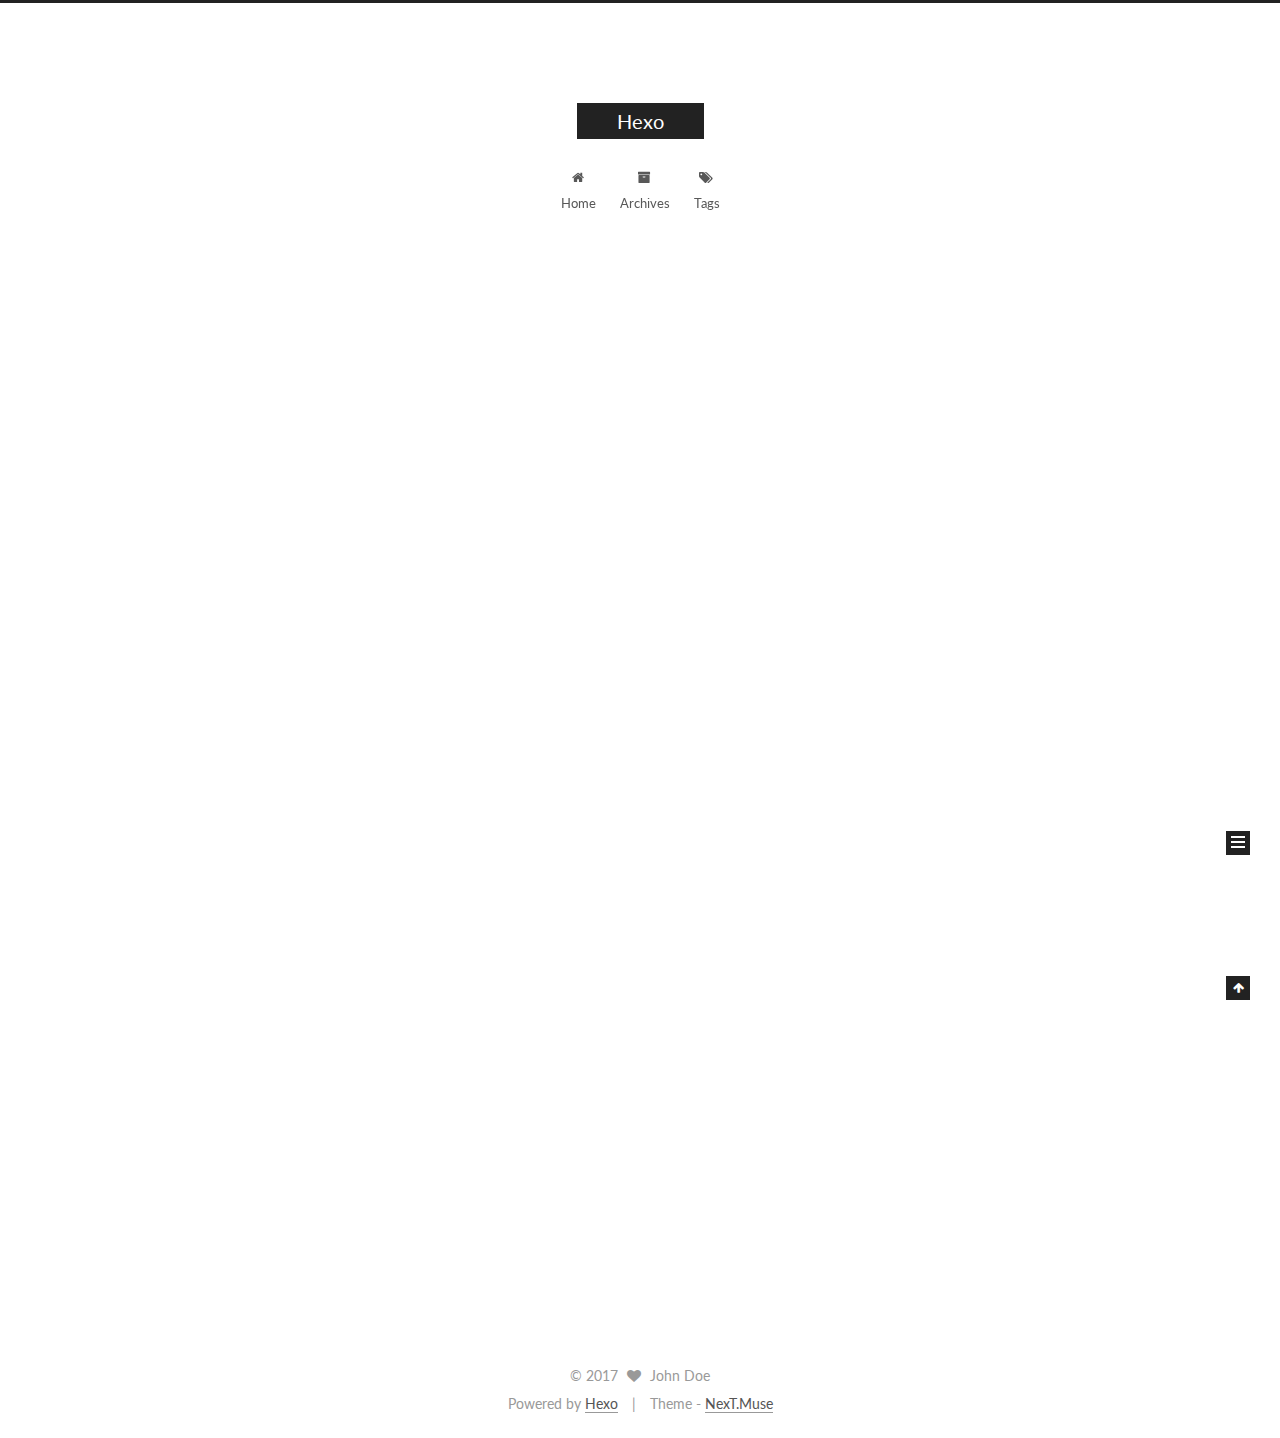
==== commit 165ca471: "Site updated: 2017-06-06 15:29:32" ====
--- a/index.html
+++ b/index.html
@@ -203,7 +203,7 @@
             
               <i class="menu-item-icon fa fa-fw fa-home"></i> <br />
             
-            Startseite
+            Home
           </a>
         </li>
       
@@ -213,7 +213,7 @@
             
               <i class="menu-item-icon fa fa-fw fa-archive"></i> <br />
             
-            Archiv
+            Archives
           </a>
         </li>
       
@@ -285,7 +285,7 @@
                 <i class="fa fa-calendar-o"></i>
               </span>
               
-                <span class="post-meta-item-text">Veröffentlicht am</span>
+                <span class="post-meta-item-text">Posted on</span>
               
               <time title="Post created" itemprop="dateCreated datePublished" datetime="2017-06-06T10:28:36+08:00">
                 2017-06-06
@@ -413,7 +413,7 @@
             <div class="site-state-item site-state-posts">
               <a href="/archives">
                 <span class="site-state-item-count">1</span>
-                <span class="site-state-item-name">Artikel</span>
+                <span class="site-state-item-name">posts</span>
               </a>
             </div>
           
@@ -474,7 +474,7 @@
 
 
 <div class="powered-by">
-  Erstellt mit  <a class="theme-link" href="https://hexo.io">Hexo</a>
+  Powered by <a class="theme-link" href="https://hexo.io">Hexo</a>
 </div>
 
 <div class="theme-info">
--- a/css/main.css
+++ b/css/main.css
@@ -1677,7 +1677,7 @@
   width: 4px;
   height: 4px;
   border-radius: 50%;
-  background: #185bff;
+  background: #ff037c;
 }
 .links-of-blogroll {
   font-size: 13px;
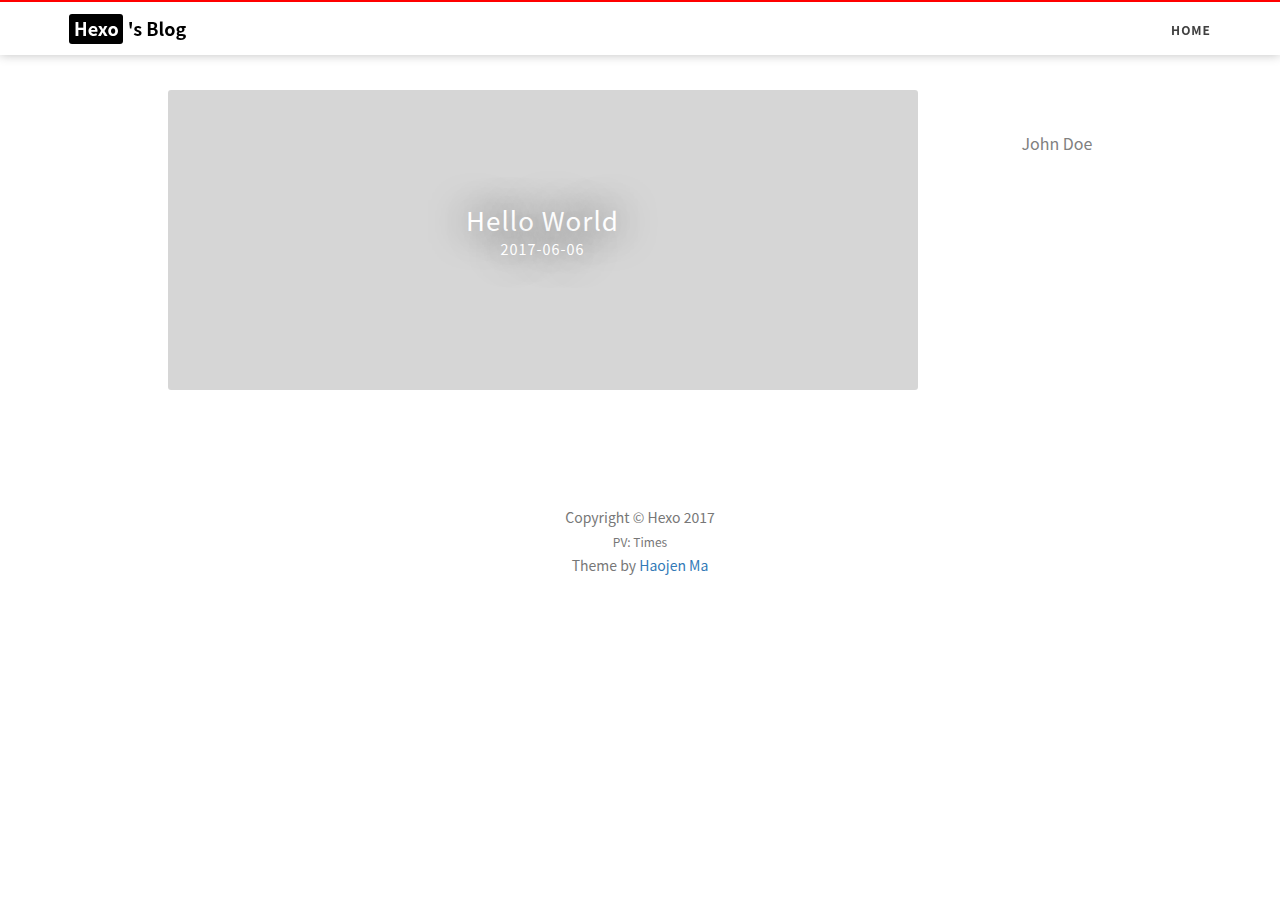
==== commit 12d9f5ed: "Site updated: 2017-06-06 15:46:42" ====
--- a/index.html
+++ b/index.html
@@ -1,628 +1,442 @@
-<!doctype html>
-
-
-
-  
-
-
-<html class="theme-next muse use-motion" lang="">
+<!DOCTYPE html>
+<html lang="en">
+
+<!-- Head tag -->
 <head>
-  <meta charset="UTF-8"/>
-<meta http-equiv="X-UA-Compatible" content="IE=edge" />
-<meta name="viewport" content="width=device-width, initial-scale=1, maximum-scale=1"/>
-
-
-
-
-
-
-
-
-
-<meta http-equiv="Cache-Control" content="no-transform" />
-<meta http-equiv="Cache-Control" content="no-siteapp" />
-
-
-
-
-
-
-
-
-
-
-
-
-
-
-
-  
-  
-  <link href="/lib/fancybox/source/jquery.fancybox.css?v=2.1.5" rel="stylesheet" type="text/css" />
-
-
-
-
-  
-  
-  
-  
-
-  
+    <meta charset="utf-8">
+    <meta http-equiv="X-UA-Compatible" content="IE=edge">
+    <meta name="viewport" content="width=device-width, initial-scale=1">
+    <meta name="description" content="null">
+    <meta name="keyword" content="undefined">
+    <meta name="theme-color" content="#600090">
+    <meta name="msapplication-navbutton-color" content="#600090">
+    <meta name="apple-mobile-web-app-capable" content="yes">
+    <meta name="apple-mobile-web-app-status-bar-style" content="#600090">
+    <link rel="shortcut icon" href="https://cdn4.iconfinder.com/data/icons/ionicons/512/icon-person-128.png">
+    <link rel="alternate" type="application/atom+xml" title="Hexo" href="/atom.xml">
+    <link rel="stylesheet" href="//cdnjs.cloudflare.com/ajax/libs/animate.css/3.5.2/animate.min.css">
+    <link rel="stylesheet" href="//cdn.bootcss.com/font-awesome/4.6.3/css/font-awesome.css">
+    <title>
+        
+        undefined
+        
+    </title>
+
+    <link rel="canonical" href="http://yoursite.com/">
+
+    <!-- Bootstrap Core CSS -->
+    <link rel="stylesheet" href="/css/bootstrap.min.css">
+
+    <!-- Custom CSS -->
+    <link rel="stylesheet" href="/css/blog-style.css">
+
+    <!-- Pygments Github CSS -->
+    <link rel="stylesheet" href="/css/syntax.css">
+</head>
+
+<style>
+
+    header.intro-header {
+        background-image: url('undefined')
+    }
+</style>
+<!-- hack iOS CSS :active style -->
+<body ontouchstart="" class="animated fadeIn">
+<!-- Navigation -->
+<nav class="navbar navbar-default navbar-custom navbar-fixed-top " id="nav-top" data-ispost = "false" data-istags="false
+" data-ishome = "true" >
+    <div class="container-fluid">
+        <!-- Brand and toggle get grouped for better mobile display -->
+        <div class="navbar-header page-scroll">
+            <button type="button" class="navbar-toggle">
+                <span class="sr-only">Toggle navigation</span>
+                <span class="icon-bar"></span>
+                <span class="icon-bar"></span>
+                <span class="icon-bar"></span>
+            </button>
+            <a class="navbar-brand animated pulse" href="/">
+                <span class="brand-logo">
+                    Hexo
+                </span>
+                's Blog
+            </a>
+        </div>
+
+        <!-- Collect the nav links, forms, and other content for toggling -->
+        <!-- Known Issue, found by Hux:
+            <nav>'s height woule be hold on by its content.
+            so, when navbar scale out, the <nav> will cover tags.
+            also mask any touch event of tags, unfortunately.
+        -->
+        <!-- /.navbar-collapse -->
+        <div id="huxblog_navbar">
+            <div class="navbar-collapse">
+                <ul class="nav navbar-nav navbar-right">
+                    <li>
+                        <a href="/">Home</a>
+                    </li>
+					
+                    
+					
+					
+                </ul>
+            </div>
+        </div>
+    </div>
+    <!-- /.container -->
+</nav>
+<script>
+    // Drop Bootstarp low-performance Navbar
+    // Use customize navbar with high-quality material design animation
+    // in high-perf jank-free CSS3 implementation
+//    var $body   = document.body;
+    var $toggle = document.querySelector('.navbar-toggle');
+    var $navbar = document.querySelector('#huxblog_navbar');
+    var $collapse = document.querySelector('.navbar-collapse');
+
+    $toggle.addEventListener('click', handleMagic)
+    function handleMagic(e){
+        if ($navbar.className.indexOf('in') > 0) {
+        // CLOSE
+            $navbar.className = " ";
+            // wait until animation end.
+            setTimeout(function(){
+                // prevent frequently toggle
+                if($navbar.className.indexOf('in') < 0) {
+                    $collapse.style.height = "0px"
+                }
+            },400)
+        }else{
+        // OPEN
+            $collapse.style.height = "auto"
+            $navbar.className += " in";
+        }
+    }
+</script>
+
+<!-- Main Content -->
+
+
+<style>
+
+    .custom-haojen-container .post-preview:nth-of-type(1),
+    .custom-haojen-container .post-preview-poetry:nth-of-type(1) {
+        text-align: center;
+        background-repeat: no-repeat;
+        border-radius: 3px;
+        background-size: cover;
+        padding: 0;
+        height: 300px;
+        display: table;
+        width: 100%;
+        background-color: rgba(0, 0, 0, 0.16);
+    }
+
+    /*去掉诗歌的背景图片*/
+    .custom-haojen-container .post-preview-poetry:nth-of-type(1) {
+        background-image: none !important;
+        background-color: rgba(255, 248, 220, 0.5);
+    }
+
+    .custom-haojen-container .post-preview:nth-child(1) h2,
+    .custom-haojen-container .post-preview:nth-child(1) .post-meta,
+    .custom-haojen-container .post-preview:nth-child(1) .post-subtitle {
+        text-shadow: 0 0 40px rgba(0, 0, 0, 1);
+        letter-spacing: 1px;
+        color: #fff;
+        margin-top: 0;
+        padding-left: 60px;
+        padding-right: 60px;
+    }
+
+    .custom-haojen-container .post-preview:nth-child(1) .post-meta {
+        font-size: .9em;
+        font-weight: 300;
+        margin-top: 0;
+    }
+
+    .custom-haojen-container .post-preview-poetry:nth-child(1) .post-subtitle {
+        letter-spacing: 6px;
+        font-size: 18px;
+        font-family: unset;
+        font-weight: 400;
+        color: rgba(0, 0, 0, .75)
+    }
+
+    /*不显示摘要*/
+    .custom-haojen-container .post-preview:nth-child(1) .post-content-preview {
+        display: none
+    }
+
+    /*只第一个显示背景图片*/
+    .custom-haojen-container .post-preview:not(:nth-child(1)) {
+        background-image: none !important;
+    }
+
+    /*第一个分界线去掉*/
+    .custom-haojen-container hr:nth-of-type(1) {
+        display: none;
+    }
+
+    /*主题*/
+    .custom-haojen-container .post-preview:nth-of-type(1) > a {
+        display: table-cell;
+        vertical-align: middle;
+    }
+
+    /*诗词标题*/
+    .custom-haojen-container .post-preview-poetry:nth-child(1) h2 {
+        font-size: 35px;
+        font-family: STKaiti;
+        color: rgba(0, 0, 0, .8);
+    }
+
+    .custom-haojen-container .post-preview-poetry:nth-of-type(1) .post-meta {
+        color: #0e2231;
+    }
+
+    @media (max-width: 768px) {
+        .custom-haojen-container .post-preview:nth-child(1) {
+            height: 240px;
+        }
+
+        .custom-haojen-container .post-preview-poetry:nth-child(1) h2 {
+            font-size: 28px !important;
+            margin-top: 0;
+        }
+
+        .custom-haojen-container .post-preview:nth-child(1) .post-subtitle {
+            font-size: 18px;
+            font-weight: 400;
+            padding-left: 0;
+            padding-right: 0;
+        }
+
+        .custom-haojen-container .post-preview:nth-of-type(1) > a {
+            padding: 20px
+        }
+    }
+
+    /*手机屏幕*/
+    @media (max-width: 400px) {
+        .custom-haojen-container .post-preview:nth-child(1) {
+            height: 195px;
+        }
+
+        .custom-haojen-container .post-preview-poetry:nth-child(1) h2 {
+            font-size: 20px !important;
+        }
+
+        .custom-haojen-container .post-preview:nth-child(1) .post-subtitle {
+            font-size: 16px;
+        }
+
+        .custom-haojen-container .post-preview:nth-child(1) a {
+            padding: 30px 20px;
+        }
+    }
+</style>
+
+<!-- Page Header -->
+<div class="col-lg-8 col-lg-offset-2 col-md-10 col-md-offset-1 visible-xs-block visible-sm-block">
+    <div class="row">
+        <header class="intro-header">
+            <div class="container">
+                <div class="site-heading text-center">
+                    <div class="about-me">
+                        <!--移动端头部显示-->
+                        <img src="undefined"/>
+                        <h5><a href="/about/">John Doe</a></h5>
+                        <p>undefined</p>
+                    </div>
+                </div>
+            </div>
+        </header>
+    </div>
+</div>
+<!-- Main Content -->
+<div class="container custom-haojen-container">
+    <!-- Post Container -->
+    <div class="row">
+        <div class="col-lg-8 col-lg-offset-1 col-md-8 col-md-offset-1 col-sm-12 col-xs-12 post-container">
+            <!-- Main Content -->
+
+
+
+<div class="post-preview "
+     style="background-image: url('')">
+    <a href="/2017/06/06/hello-world/">
+        <h2 class="post-title">
+            Hello World
+        </h2>
+        <p class="post-meta">
+            <i class="fa fa-calendar" aria-hidden="true"></i> 2017-06-06
+        </p>
+        
+        <div class="post-content-preview">
+            <p>
+                Welcome to Hexo! This is your very first post. Check documentation for more info. If you get any problems when using Hexo, you can find the answer i..
+            </p>
+        </div>
+    </a>
+
+</div>
+
+<hr>
+
+
+
+
+<!-- 翻页 pager -->
+
+<ul class="pager">
     
     
-  
-
-  
-
-  
-
-  
-
-  
-
-  
-    
-    
-    <link href="//fonts.googleapis.com/css?family=Lato:300,300italic,400,400italic,700,700italic&subset=latin,latin-ext" rel="stylesheet" type="text/css">
-  
-
-
-
-
-
-
-<link href="/lib/font-awesome/css/font-awesome.min.css?v=4.6.2" rel="stylesheet" type="text/css" />
-
-<link href="/css/main.css?v=5.1.1" rel="stylesheet" type="text/css" />
-
-
-  <meta name="keywords" content="Hexo, NexT" />
-
-
-
-
-
-  <link rel="alternate" href="/atom.xml" title="Hexo" type="application/atom+xml" />
-
-
-
-
-  <link rel="shortcut icon" type="image/x-icon" href="/favicon.ico?v=5.1.1" />
-
-
-
-
-
-
-<meta property="og:type" content="website">
-<meta property="og:title" content="Hexo">
-<meta property="og:url" content="http://yoursite.com/index.html">
-<meta property="og:site_name" content="Hexo">
-<meta name="twitter:card" content="summary">
-<meta name="twitter:title" content="Hexo">
-
-
-
-<script type="text/javascript" id="hexo.configurations">
-  var NexT = window.NexT || {};
-  var CONFIG = {
-    root: '/',
-    scheme: 'Muse',
-    sidebar: {"position":"left","display":"post","offset":12,"offset_float":0,"b2t":false,"scrollpercent":false},
-    fancybox: true,
-    motion: true,
-    duoshuo: {
-      userId: '0',
-      author: 'Author'
-    },
-    algolia: {
-      applicationID: '',
-      apiKey: '',
-      indexName: '',
-      hits: {"per_page":10},
-      labels: {"input_placeholder":"Search for Posts","hits_empty":"We didn't find any results for the search: ${query}","hits_stats":"${hits} results found in ${time} ms"}
-    }
-  };
+</ul>
+
+
+        </div>
+        <!-- Sidebar Container -->
+        <div class="
+                col-lg-3 col-lg-offset-0
+                col-md-3 col-md-offset-0
+                col-sm-12
+                col-xs-12
+                sidebar-container
+            ">
+
+            <!-- About Me -->
+            <section class="visible-md visible-lg" style="padding: 0 18px">
+                <div class="short-about">
+                    <!--侧边栏头像-->
+                    
+                    <h5><a href="/about/">John Doe</a></h5>
+                    
+                    <hr>
+                    <!-- SNS Link 社交 -->
+                    <ul class="list-inline">
+                        
+                        
+                        
+
+                        
+
+                        
+
+                        
+
+                        
+                    </ul>
+                </div>
+            </section>
+
+            <!-- Featured Tags  标签 -->
+            
+
+            
+
+        </div>
+    </div>
+</div>
+
+<!-- Footer -->
+<!-- Footer -->
+<footer>
+    <div class="container">
+        <div class="row">
+            <div class="col-lg-8 col-lg-offset-2 col-md-10 col-md-offset-1 text-center">
+                <br>
+                <ul class="list-inline text-center">
+                
+                
+                
+
+                
+
+                
+
+                
+
+                
+
+                </ul>
+                <p class="copyright text-muted">
+                    Copyright &copy; Hexo 2017
+                    <br>
+                    <span id="busuanzi_container_site_pv" style="font-size: 12px;">PV: <span id="busuanzi_value_site_pv"></span> Times</span>
+                    <br>
+                    Theme by <a href="https://haojen.github.io/">Haojen Ma</a>
+                </p>
+
+            </div>
+        </div>
+    </div>
+</footer>
+
+<!-- jQuery -->
+<script src="/js/jquery.min.js"></script>
+
+<!-- Bootstrap Core JavaScript -->
+<script src="/js/bootstrap.min.js"></script>
+
+<!-- Custom Theme JavaScript -->
+<script src="/js/blog.js"></script>
+
+<!-- async load function -->
+<script>
+    function async(u, c) {
+      var d = document, t = 'script',
+          o = d.createElement(t),
+          s = d.getElementsByTagName(t)[0];
+      o.src = u;
+      if (c) { o.addEventListener('load', function (e) { c(null, e); }, false); }
+      s.parentNode.insertBefore(o, s);
+    }
 </script>
 
-
-
-  <link rel="canonical" href="http://yoursite.com/"/>
-
-
-
-
-
-  <title>Hexo</title>
-</head>
-
-<body itemscope itemtype="http://schema.org/WebPage" lang="">
-
-  
-
-
-
-
-
-
-
-
-
-
-
-
-
-
-
-  
-  
-    
-  
-
-  <div class="container sidebar-position-left 
-   page-home 
- ">
-    <div class="headband"></div>
-
-    <header id="header" class="header" itemscope itemtype="http://schema.org/WPHeader">
-      <div class="header-inner"><div class="site-brand-wrapper">
-  <div class="site-meta ">
-    
-
-    <div class="custom-logo-site-title">
-      <a href="/"  class="brand" rel="start">
-        <span class="logo-line-before"><i></i></span>
-        <span class="site-title">Hexo</span>
-        <span class="logo-line-after"><i></i></span>
-      </a>
-    </div>
-      
-        <p class="site-subtitle"></p>
-      
-  </div>
-
-  <div class="site-nav-toggle">
-    <button>
-      <span class="btn-bar"></span>
-      <span class="btn-bar"></span>
-      <span class="btn-bar"></span>
-    </button>
-  </div>
-</div>
-
-<nav class="site-nav">
-  
-
-  
-    <ul id="menu" class="menu">
-      
-        
-        <li class="menu-item menu-item-home">
-          <a href="/" rel="section">
-            
-              <i class="menu-item-icon fa fa-fw fa-home"></i> <br />
-            
-            Home
-          </a>
-        </li>
-      
-        
-        <li class="menu-item menu-item-archives">
-          <a href="/archives" rel="section">
-            
-              <i class="menu-item-icon fa fa-fw fa-archive"></i> <br />
-            
-            Archives
-          </a>
-        </li>
-      
-        
-        <li class="menu-item menu-item-tags">
-          <a href="/tags" rel="section">
-            
-              <i class="menu-item-icon fa fa-fw fa-tags"></i> <br />
-            
-            Tags
-          </a>
-        </li>
-      
-
-      
-    </ul>
-  
-
-  
-</nav>
-
-
-
- </div>
-    </header>
-
-    <main id="main" class="main">
-      <div class="main-inner">
-        <div class="content-wrap">
-          <div id="content" class="content">
-            
-  <section id="posts" class="posts-expand">
-    
-      
-
-  
-
-  
-  
-  
-
-  <article class="post post-type-normal " itemscope itemtype="http://schema.org/Article">
-    <link itemprop="mainEntityOfPage" href="http://yoursite.com/2017/06/06/hello-world/">
-
-    <span hidden itemprop="author" itemscope itemtype="http://schema.org/Person">
-      <meta itemprop="name" content="John Doe">
-      <meta itemprop="description" content="">
-      <meta itemprop="image" content="/images/avatar.gif">
-    </span>
-
-    <span hidden itemprop="publisher" itemscope itemtype="http://schema.org/Organization">
-      <meta itemprop="name" content="Hexo">
-    </span>
-
-    
-      <header class="post-header">
-
-        
-        
-          <h1 class="post-title" itemprop="name headline">
-                
-                <a class="post-title-link" href="/2017/06/06/hello-world/" itemprop="url">Hello World</a></h1>
-        
-
-        <div class="post-meta">
-          <span class="post-time">
-            
-              <span class="post-meta-item-icon">
-                <i class="fa fa-calendar-o"></i>
-              </span>
-              
-                <span class="post-meta-item-text">Posted on</span>
-              
-              <time title="Post created" itemprop="dateCreated datePublished" datetime="2017-06-06T10:28:36+08:00">
-                2017-06-06
-              </time>
-            
-
-            
-
-            
-          </span>
-
-          
-
-          
-            
-          
-
-          
-          
-
-          
-
-          
-
-          
-
-        </div>
-      </header>
-    
-
-    <div class="post-body" itemprop="articleBody">
-
-      
-      
-
-      
-        
-          
-            <p>Welcome to <a href="https://hexo.io/" target="_blank" rel="external">Hexo</a>! This is your very first post. Check <a href="https://hexo.io/docs/" target="_blank" rel="external">documentation</a> for more info. If you get any problems when using Hexo, you can find the answer in <a href="https://hexo.io/docs/troubleshooting.html" target="_blank" rel="external">troubleshooting</a> or you can ask me on <a href="https://github.com/hexojs/hexo/issues" target="_blank" rel="external">GitHub</a>.</p>
-<h2 id="Quick-Start"><a href="#Quick-Start" class="headerlink" title="Quick Start"></a>Quick Start</h2><h3 id="Create-a-new-post"><a href="#Create-a-new-post" class="headerlink" title="Create a new post"></a>Create a new post</h3><figure class="highlight bash"><table><tr><td class="gutter"><pre><div class="line">1</div></pre></td><td class="code"><pre><div class="line">$ hexo new <span class="string">"My New Post"</span></div></pre></td></tr></table></figure>
-<p>More info: <a href="https://hexo.io/docs/writing.html" target="_blank" rel="external">Writing</a></p>
-<h3 id="Run-server"><a href="#Run-server" class="headerlink" title="Run server"></a>Run server</h3><figure class="highlight bash"><table><tr><td class="gutter"><pre><div class="line">1</div></pre></td><td class="code"><pre><div class="line">$ hexo server</div></pre></td></tr></table></figure>
-<p>More info: <a href="https://hexo.io/docs/server.html" target="_blank" rel="external">Server</a></p>
-<h3 id="Generate-static-files"><a href="#Generate-static-files" class="headerlink" title="Generate static files"></a>Generate static files</h3><figure class="highlight bash"><table><tr><td class="gutter"><pre><div class="line">1</div></pre></td><td class="code"><pre><div class="line">$ hexo generate</div></pre></td></tr></table></figure>
-<p>More info: <a href="https://hexo.io/docs/generating.html" target="_blank" rel="external">Generating</a></p>
-<h3 id="Deploy-to-remote-sites"><a href="#Deploy-to-remote-sites" class="headerlink" title="Deploy to remote sites"></a>Deploy to remote sites</h3><figure class="highlight bash"><table><tr><td class="gutter"><pre><div class="line">1</div></pre></td><td class="code"><pre><div class="line">$ hexo deploy</div></pre></td></tr></table></figure>
-<p>More info: <a href="https://hexo.io/docs/deployment.html" target="_blank" rel="external">Deployment</a></p>
-
-          
-        
-      
-    </div>
-
-    <div>
-      
-    </div>
-
-    <div>
-      
-    </div>
-
-    <div>
-      
-    </div>
-
-    <footer class="post-footer">
-      
-
-      
-
-      
-
-      
-      
-        <div class="post-eof"></div>
-      
-    </footer>
-  </article>
-
-
-    
-  </section>
-
-  
-
-
-          </div>
-          
-
-
-          
-
-        </div>
-        
-          
-  
-  <div class="sidebar-toggle">
-    <div class="sidebar-toggle-line-wrap">
-      <span class="sidebar-toggle-line sidebar-toggle-line-first"></span>
-      <span class="sidebar-toggle-line sidebar-toggle-line-middle"></span>
-      <span class="sidebar-toggle-line sidebar-toggle-line-last"></span>
-    </div>
-  </div>
-
-  <aside id="sidebar" class="sidebar">
-    <div class="sidebar-inner">
-
-      
-
-      
-
-      <section class="site-overview sidebar-panel sidebar-panel-active">
-        <div class="site-author motion-element" itemprop="author" itemscope itemtype="http://schema.org/Person">
-          <img class="site-author-image" itemprop="image"
-               src="/images/avatar.gif"
-               alt="John Doe" />
-          <p class="site-author-name" itemprop="name">John Doe</p>
-           
-              <p class="site-description motion-element" itemprop="description"></p>
-          
-        </div>
-        <nav class="site-state motion-element">
-
-          
-            <div class="site-state-item site-state-posts">
-              <a href="/archives">
-                <span class="site-state-item-count">1</span>
-                <span class="site-state-item-name">posts</span>
-              </a>
-            </div>
-          
-
-          
-
-          
-
-        </nav>
-
-        
-          <div class="feed-link motion-element">
-            <a href="/atom.xml" rel="alternate">
-              <i class="fa fa-rss"></i>
-              RSS
-            </a>
-          </div>
-        
-
-        <div class="links-of-author motion-element">
-          
-        </div>
-
-        
-        
-
-        
-        
-
-        
-
-
-      </section>
-
-      
-
-      
-
-    </div>
-  </aside>
-
-
-        
-      </div>
-    </main>
-
-    <footer id="footer" class="footer">
-      <div class="footer-inner">
-        <div class="copyright" >
-  
-  &copy; 
-  <span itemprop="copyrightYear">2017</span>
-  <span class="with-love">
-    <i class="fa fa-heart"></i>
-  </span>
-  <span class="author" itemprop="copyrightHolder">John Doe</span>
-</div>
-
-
-<div class="powered-by">
-  Powered by <a class="theme-link" href="https://hexo.io">Hexo</a>
-</div>
-
-<div class="theme-info">
-  Theme -
-  <a class="theme-link" href="https://github.com/iissnan/hexo-theme-next">
-    NexT.Muse
-  </a>
-</div>
-
-
-        
-
-        
-      </div>
-    </footer>
-
-    
-      <div class="back-to-top">
-        <i class="fa fa-arrow-up"></i>
-        
-      </div>
-    
-
-  </div>
-
-  
-
+<!-- jquery.tagcloud.js -->
+<script>
+    // only load tagcloud.js in tag.html
+    if($('#tag_cloud').length !== 0){
+        async("http://yoursite.com/js/jquery.tagcloud.js",function(){
+            $.fn.tagcloud.defaults = {
+                //size: {start: 1, end: 1, unit: 'em'},
+                color: {start: '#bbbbee', end: '#0085a1'},
+            };
+            $('#tag_cloud a').tagcloud();
+        })
+    }
+</script>
+
+<!--fastClick.js -->
+<script>
+    async("//cdn.bootcss.com/fastclick/1.0.6/fastclick.min.js", function(){
+        var $nav = document.querySelector("nav");
+        if($nav) FastClick.attach($nav);
+    })
+</script>
+
+<!-- Google Analytics -->
+
+
+
+<!-- Baidu Tongji -->
+
+
+<!-- swiftype -->
 <script type="text/javascript">
-  if (Object.prototype.toString.call(window.Promise) !== '[object Function]') {
-    window.Promise = null;
-  }
+  (function(w,d,t,u,n,s,e){w['SwiftypeObject']=n;w[n]=w[n]||function(){
+  (w[n].q=w[n].q||[]).push(arguments);};s=d.createElement(t);
+  e=d.getElementsByTagName(t)[0];s.async=1;s.src=u;e.parentNode.insertBefore(s,e);
+  })(window,document,'script','//s.swiftypecdn.com/install/v2/st.js','_st');
+
+  _st('install','undefined','2.0.0');
 </script>
 
-
-
-
-
-
-
-
-
-  
-
-
-
-
-
-
-
-
-
-
-
-
-  
-  <script type="text/javascript" src="/lib/jquery/index.js?v=2.1.3"></script>
-
-  
-  <script type="text/javascript" src="/lib/fastclick/lib/fastclick.min.js?v=1.0.6"></script>
-
-  
-  <script type="text/javascript" src="/lib/jquery_lazyload/jquery.lazyload.js?v=1.9.7"></script>
-
-  
-  <script type="text/javascript" src="/lib/velocity/velocity.min.js?v=1.2.1"></script>
-
-  
-  <script type="text/javascript" src="/lib/velocity/velocity.ui.min.js?v=1.2.1"></script>
-
-  
-  <script type="text/javascript" src="/lib/fancybox/source/jquery.fancybox.pack.js?v=2.1.5"></script>
-
-
-  
-
-
-  <script type="text/javascript" src="/js/src/utils.js?v=5.1.1"></script>
-
-  <script type="text/javascript" src="/js/src/motion.js?v=5.1.1"></script>
-
-
-
-  
-  
-
-  
-    <script type="text/javascript" src="/js/src/scrollspy.js?v=5.1.1"></script>
-<script type="text/javascript" src="/js/src/post-details.js?v=5.1.1"></script>
-
-  
-
-  
-
-
-  <script type="text/javascript" src="/js/src/bootstrap.js?v=5.1.1"></script>
-
-
-
-  
-
-
-  
-
-
-
-
-	
-
-
-
-
-
-  
-
-
-
-
-
-  
-
-
-
-
-
-  
-
-
-
-
-
-
-  
-
-
-
-
-
-  
-
-  
-
-  
-
-  
-
-  
-
-  
-
+<script async src="//dn-lbstatics.qbox.me/busuanzi/2.3/busuanzi.pure.mini.js"></script>
+
+<!--wechat title img-->
+<img class="wechat-title-img" src="undefined">
 </body>
+
 </html>
--- a/css/blog-style.css
+++ b/css/blog-style.css
@@ -0,0 +1,1215 @@
+@media (min-width: 1200px) {
+    .post-cont-iner,
+    .sidebar-container {
+        padding-right: 5%;
+    }
+}
+
+
+hr{
+    margin:0;
+}
+
+.sidebar-container {
+    color: #bfbfbf;
+    font-size: 14px;
+    margin-top: 35px;
+}
+
+.sidebar-container h5 {
+    color: #808080;
+}
+
+.sidebar-container h5 a {
+    color: #808080 !important;
+    text-decoration: none;
+}
+
+.sidebar-container a {
+    color: #bfbfbf !important;
+}
+
+.sidebar-container a:hover,
+.sidebar-container a:active {
+    color: #0085a1 !important;
+}
+
+.sidebar-container .tags a {
+    border-color: #bfbfbf;
+}
+
+.sidebar-container .tags a:hover,
+.sidebar-container .tags a:active {
+    border-color: #0085a1;
+}
+
+.sidebar-container .short-about img {
+    width: 100%;
+    display: block;
+    border-radius: 50%;
+    margin-bottom: 20px;
+    box-shadow: 0 0 2px black;
+}
+
+.sidebar-container .short-about p {
+    margin-top: 0;
+    margin-bottom: 20px;
+}
+
+.sidebar-container .short-about .list-inline > li {
+    padding-left: 0;
+}
+
+body {
+    line-height: 1.7;
+    font-size: 16px;
+    color: #404040;
+    overflow-x: hidden;
+    font-family: -apple-system,  "PingFang SC","Helvetica Neue", "Hiragino Sans GB", "Microsoft YaHei", "Microsoft JhengHei", "Source Han Sans SC", "Noto Sans CJK SC", "Source Han Sans CN", "Noto Sans SC", "Source Han Sans TC", "Noto Sans CJK TC", "WenQuanYi Micro Hei", SimSun, sans-serif;
+}
+
+p {
+    margin:0 0 20px;
+}
+
+h1,
+h2,
+h3,
+h4,
+h5,
+h6{
+    font-weight: 400;
+}
+h2{font-size: 22px}
+h3{font-size: 20px}
+h4{font-size: 18px}
+h5{font-size: 16px}
+h6{font-size: 15px}
+article .post-container h2{
+    font-weight: 600;
+}
+a {
+    color: #404040;
+}
+
+a:hover,
+a:focus {
+    color: #0085a1;
+}
+
+a img:hover,
+a img:focus {
+    cursor: zoom-in;
+}
+
+
+blockquote {
+    color: #808080;
+    font-size: 0.95em;
+    margin: 20px 0 20px;
+    border-color: #ff7e79;
+}
+
+blockquote p {
+    margin: 0;
+}
+
+small.img-hint {
+    display: block;
+    margin-top: -20px;
+    text-align: center;
+}
+
+br + small.img-hint {
+    margin-top: -40px;
+}
+
+img.shadow {
+    box-shadow: rgba(0, 0, 0, 0.25) 0 2px 5px 0;
+}
+
+@media screen and (max-width: 768px) {
+    select {
+        -webkit-appearance: none;
+        margin-top: 15px;
+        color: #337ab7;
+        border-color: #337ab7;
+        padding: 0 0.4em;
+        background: white;
+    }
+}
+
+.table th,
+.table td {
+    border: 1px solid #eee !important;
+}
+
+hr.small {
+    max-width: 100px;
+    margin: 15px auto;
+    border:4px white;
+}
+
+pre,
+.table-responsive {
+    -webkit-overflow-scrolling: touch;
+}
+
+pre code {
+    display: block;
+    width: auto;
+    white-space: pre;
+    word-wrap: normal;
+}
+
+.post-container a {
+    color: #337ab7;
+}
+
+
+article .post-container h1,
+article .post-container h2,
+article .post-container h3,
+article .post-container h4,
+article .post-container h5,
+article .post-container h6 {
+    margin-top:-90px;
+    padding: 100px 0 0;
+}
+
+article blockquote footer{
+    padding: 5px 0px 0;
+	font-size: 100%;
+}
+
+article blockquote footer:before{
+	content: "";
+}
+
+article blockquote cite:before{
+	content: '\2014 \00A0';
+	padding: 0px 0.3em;
+}
+
+.post-container h5 + p {
+    margin-top: 5px;
+}
+
+.post-container h6 + p {
+    margin-top: 5px;
+}
+
+.post-container ul,
+.post-container ol {
+    margin-bottom: 20px;
+}
+
+@media screen and (max-width: 768px) {
+    .post-container ul,
+    .post-container ol {
+        padding-left: 30px;
+    }
+}
+
+@media screen and (max-width: 500px) {
+    .post-container ul,
+    .post-container ol {
+        padding-left: 20px;
+    }
+}
+
+.post-container ol ol,
+.post-container ol ul,
+.post-container ul ol,
+.post-container ul ul {
+    margin-bottom: 5px;
+}
+
+.post-container li p {
+    margin: 0;
+    margin-bottom: 5px;
+}
+
+.post-container li h1,
+.post-container li h2,
+.post-container li h3,
+.post-container li h4,
+.post-container li h5,
+.post-container li h6 {
+    line-height: 2;
+    margin-top: 20px;
+}
+
+@media only screen and (max-width: 767px) {
+    .navbar-default .navbar-collapse {
+        border: none;
+        background: white;
+        box-shadow: rgba(0, 0, 0, 0.2) 0 1px 4px;
+        border-radius: 2px;
+        width: 170px;
+        float: right;
+        margin: 0;
+    }
+
+    #huxblog_navbar a {
+        font-size: 13px;
+        line-height: 28px;
+    }
+
+    #huxblog_navbar .navbar-collapse {
+        height: 0;
+        transform: scaleY(0);
+        transform-origin: top right;
+        transition: transform 500ms cubic-bezier(0.23, 1, 0.32, 1);
+    }
+
+    #huxblog_navbar li {
+        opacity: 0;
+        transition: opacity 450ms cubic-bezier(0.23, 1, 0.32, 1) 205ms;
+    }
+
+    #huxblog_navbar.in {
+        transform: scaleX(1);
+        opacity: 1;
+    }
+
+    #huxblog_navbar.in .navbar-collapse {
+        transform: scaleY(1);
+        -webkit-transform: scaleY(1);
+    }
+
+    #huxblog_navbar.in li {
+        opacity: 1;
+    }
+}
+
+.navbar-custom {
+    background: none;
+    border: none;
+    position: absolute;
+    top: 0;
+    left: 0;
+    width: 100%;
+    z-index: 6;
+    transition: background .5s;
+    line-height: 1.7;
+}
+
+.navbar-custom .navbar-brand {
+    font-weight: 800;
+    color: white;
+    height: 56px;
+    line-height: 25px;
+
+}
+
+.navbar-custom .navbar-brand:hover {
+    color: rgba(255, 255, 255, 0.8);
+}
+
+.navbar-custom .nav li a {
+    text-transform: uppercase;
+    font-size: 12px;
+    line-height: 20px;
+    font-weight: 800;
+    letter-spacing: 1px;
+    text-shadow: 0 0 1px rgba(0,0,0,.1);
+}
+
+.navbar-custom .nav li a:active {
+    background: rgba(0, 0, 0, 0.12);
+}
+
+@media only screen and (min-width: 768px) {
+    .navbar-custom {
+        background: transparent;
+        border-bottom: 1px solid transparent;
+    }
+    .navbar-custom body {
+        font-size: 20px;
+    }
+    .navbar-custom .navbar-brand {
+        color: white;
+        padding: 20px;
+        line-height: 17px;
+    }
+    .navbar-custom .navbar-brand:hover,
+    .navbar-custom .navbar-brand:focus {
+        color: rgba(255, 255, 255, 0.8);
+    }
+
+    .navbar-custom .nav li a {
+        color: white;
+        padding: 20px;
+    }
+
+    .navbar-custom .nav li a:hover,
+    .navbar-custom .nav li a:focus {
+        color: #FC7097;
+    }
+
+    .navbar-custom .nav li a:active {
+        background: none;
+    }
+}
+
+@media only screen and (min-width: 1170px) {
+    .navbar-custom {
+        -ms-transform: translate3d(0, 0, 0);
+        -o-transform: translate3d(0, 0, 0);
+        transform: translate3d(0, 0, 0);
+        backface-visibility: hidden;
+    }
+    .navbar-custom.is-fixed .nav li a,
+    .navbar-custom.is-fixed .navbar-brand {
+        color: #404040;
+    }
+
+    .navbar-custom.is-fixed .nav li a:hover,
+    .navbar-custom.is-fixed .nav li a:focus,
+    .navbar-custom.is-fixed .navbar-brand:hover,
+    .navbar-custom.is-fixed .navbar-brand:focus {
+        color: #0085a1;
+    }
+}
+
+.intro-header {
+    background-position: center;
+    background-repeat: no-repeat;
+    background-color: #808080;
+    background-attachment: scroll;
+    background-size: cover;
+    height: 300px;
+    display: table;
+    width: 100%;
+    margin-bottom: 20px;
+}
+
+.intro-header>.container{
+    display: table-cell;
+    vertical-align: middle;
+    padding: 55px 15px 15px;
+}
+
+
+.intro-header .site-heading,
+.intro-header .page-heading,
+.intro-header .post-heading{
+    color: #fff;
+}
+
+.intro-header .site-heading h1,
+.intro-header .page-heading h1,
+.intro-header .post-heading h1 {
+    text-shadow: 0 0 40px black;
+}
+
+.intro-header .site-heading .subheading,
+.intro-header .page-heading .subheading {
+    font-size: 18px;
+    line-height: 1.1;
+    display: block;
+    font-weight: 300;
+    margin: 10px 0 0;
+}
+
+/*ÃƒÆ’Ã†â€™Ãƒâ€šÃ‚Â¥ÃƒÆ’Ã¢â‚¬Å¡Ãƒâ€šÃ‚Â¯ÃƒÆ’Ã¢â‚¬Å¡Ãƒâ€šÃ‚Â¼ÃƒÆ’Ã†â€™Ãƒâ€šÃ‚Â¨ÃƒÆ’Ã¢â‚¬Â¹ÃƒÂ¢Ã¢â€šÂ¬Ã‚Â ÃƒÆ’Ã¢â‚¬Å¡Ãƒâ€šÃ‚ÂªÃƒÆ’Ã†â€™Ãƒâ€šÃ‚Â¥ÃƒÆ’Ã‚Â¢ÃƒÂ¢Ã¢â‚¬Å¡Ã‚Â¬Ãƒâ€šÃ‚Â ÃƒÆ’Ã‚Â¢ÃƒÂ¢Ã¢â‚¬Å¡Ã‚Â¬Ãƒâ€šÃ‚Â¦ÃƒÆ’Ã†â€™Ãƒâ€šÃ‚Â©ÃƒÆ’Ã¢â‚¬Â ÃƒÂ¢Ã¢â€šÂ¬Ã¢â€žÂ¢ÃƒÆ’Ã¢â‚¬Å¡Ãƒâ€šÃ‚Â¨ÃƒÆ’Ã†â€™Ãƒâ€šÃ‚Â¦ÃƒÆ’Ã¢â‚¬Å¡Ãƒâ€šÃ‚Â ÃƒÆ’Ã‚Â¢ÃƒÂ¢Ã¢â‚¬Å¡Ã‚Â¬Ãƒâ€šÃ‚Â¡ÃƒÆ’Ã†â€™Ãƒâ€šÃ‚Â©ÃƒÆ’Ã¢â‚¬Å¡Ãƒâ€šÃ‚Â¢ÃƒÆ’Ã¢â‚¬Â¹Ãƒâ€¦Ã¢â‚¬Å“ÃƒÆ’Ã†â€™Ãƒâ€šÃ‚Â¥ÃƒÆ’Ã¢â‚¬Å¡Ãƒâ€šÃ‚Â±ÃƒÆ’Ã‚Â¢ÃƒÂ¢Ã¢â‚¬Å¡Ã‚Â¬Ãƒâ€šÃ‚Â¦ÃƒÆ’Ã†â€™Ãƒâ€šÃ‚Â¤ÃƒÆ’Ã¢â‚¬Å¡Ãƒâ€šÃ‚Â¸ÃƒÆ’Ã¢â‚¬Å¡Ãƒâ€šÃ‚Â­*/
+.intro-header .display-mid{
+    display: table-cell;
+    vertical-align: middle;
+}
+
+.intro-header .post-heading h1 {
+    margin-top: 0;
+    font-size: 24px;
+    margin-bottom: 24px;
+    text-align: center;
+}
+
+
+.intro-header .post-heading .subheading {
+    font-size: 30px;
+    line-height: 1.4;
+    margin-bottom: 0;
+    text-shadow: 0 0 40px black;
+}
+
+.intro-header .post-heading .meta {
+    font-weight: 300;
+    font-size: 14px;
+    color: #eee;
+}
+
+.intro-header .post-heading .meta span {
+    padding-left: 1em;
+}
+
+@media only screen and (min-width: 768px) {
+    .intro-header .post-heading h1,
+    .intro-header .post-heading .subheading{
+        font-weight: 300;
+    }
+    .intro-header .post-heading h1 {
+        margin-top: 0;
+        font-size: 36px;
+    }
+
+    .intro-header .post-heading .subheading {
+        font-size: 26px;
+        margin:0;
+    }
+
+    .intro-header .post-heading .meta {
+        font-size: 16px;
+    }
+
+    .intro-header {
+        height: 370px;
+    }
+}
+
+.post-preview > a {
+    color: #404040;
+    display: block;
+    height: 100%;
+}
+.post-preview > a:hover,
+.post-preview > a:focus {
+    text-decoration: none;
+    outline: none;
+}
+a:focus {
+    outline: none;
+}
+.post-preview > a > h2{transition: color .3s;}
+.post-preview:not(:first-of-type) > a:hover > h2{
+    color: #FC7097;
+}
+
+.post-preview > a > .post-title {
+    font-size: 21px;
+    line-height: 1.3;
+    margin-top: 30px;
+     margin-bottom:0;
+}
+
+.post-preview > a > .post-subtitle {
+    font-size: 18px;
+    line-height: 1.3;
+    margin: 0;
+    margin-bottom: 10px;
+    color: #555;
+    font-weight: 400;
+}
+.post-preview .post-meta {
+    color: #808080;
+    font-size: 12px;
+    margin:0;
+    padding-left: 2px;
+    margin-bottom: 15px;
+}
+
+.post-preview > .post-meta > a {
+    text-decoration: none;
+    color: #404040;
+}
+
+.post-preview > .post-meta > a:hover,
+.post-preview > .post-meta > a:focus {
+    color: #0085a1;
+    text-decoration: underline;
+}
+
+@media only screen and (min-width: 768px) {
+    .post-preview > a > .post-title {
+        font-size: 26px;
+        line-height: 1.3;
+    }
+    .post-preview .post-meta {
+        font-size: 16px;
+    }
+}
+
+.post-content-preview p {
+    color: #555;
+}
+
+.section-heading {
+    font-size: 36px;
+    margin-top: 60px;
+    font-weight: 700;
+}
+
+.caption {
+    text-align: center;
+    font-size: 14px;
+    padding: 10px;
+    font-style: italic;
+    margin: 0;
+    display: block;
+    border-bottom-right-radius: 5px;
+    border-bottom-left-radius: 5px;
+}
+
+footer {
+    font-size: 20px;
+    padding: 50px 0 65px;
+}
+
+footer .list-inline {
+    margin: 0;
+    padding: 0;
+}
+
+footer .copyright {
+    font-size: 14px;
+    text-align: center;
+    margin-top: 12px;
+}
+
+footer .copyright a {
+    color: #337ab7;
+}
+
+footer .copyright a:hover,
+footer .copyright a:focus {
+    color: #0085a1;
+}
+
+.floating-label-form-group {
+    font-size: 14px;
+    position: relative;
+    margin-bottom: 0;
+    padding-bottom: 0.5em;
+    border-bottom: 1px solid #eeeeee;
+}
+
+.floating-label-form-group input,
+.floating-label-form-group textarea {
+    z-index: 1;
+    position: relative;
+    padding-right: 0;
+    padding-left: 0;
+    border: none;
+    border-radius: 0;
+    font-size: 1.5em;
+    background: none;
+    box-shadow: none !important;
+    resize: none;
+}
+
+.floating-label-form-group label {
+    display: block;
+    z-index: 0;
+    position: relative;
+    top: 2em;
+    margin: 0;
+    font-size: 0.85em;
+    line-height: 1.764705882em;
+    vertical-align: middle;
+    opacity: 0;
+    transition: top 0.3s ease, opacity 0.3s ease;
+}
+
+.floating-label-form-group:not(:first-child) {
+    padding-left: 14px;
+    border-left: 1px solid #eeeeee;
+}
+
+.floating-label-form-group-with-value label {
+    top: 0;
+    opacity: 1;
+}
+
+.floating-label-form-group-with-focus label {
+    color: #0085a1;
+}
+
+form .row:first-child .floating-label-form-group {
+    border-top: 1px solid #eeeeee;
+}
+
+.btn {
+    /* Hux learn from
+       *     TypeIsBeautiful,
+       *     [This Post](http://zhuanlan.zhihu.com/ibuick/20186806) etc.
+       */
+    font-family: -apple-system, "Helvetica Neue", "PingFang SC", "Hiragino Sans GB", "Microsoft YaHei", "Microsoft JhengHei", "Source Han Sans SC", "Noto Sans CJK SC", "Source Han Sans CN", "Noto Sans SC", "Source Han Sans TC", "Noto Sans CJK TC", "WenQuanYi Micro Hei", SimSun, sans-serif;
+    line-height: 1.7;
+    text-transform: uppercase;
+    font-size: 14px;
+    font-weight: 800;
+    letter-spacing: 1px;
+    border-radius: 0;
+    padding: 15px 25px;
+}
+
+.btn-lg {
+    font-size: 16px;
+    padding: 25px 35px;
+}
+
+.btn-default:hover,
+.btn-default:focus {
+    background-color: #0085a1;
+    border: 1px solid #0085a1;
+    color: white;
+}
+
+.pager {
+    margin: 20px 0 0 !important;
+    padding: 0 !important;
+}
+
+.pager li > a,
+.pager li > span {
+    /* Hux learn from
+       *     TypeIsBeautiful,
+       *     [This Post](http://zhuanlan.zhihu.com/ibuick/20186806) etc.
+       */
+    font-family: -apple-system, "Helvetica Neue", "Arial", "PingFang SC", "Hiragino Sans GB", "STHeiti", "Microsoft YaHei", "Microsoft JhengHei", "Source Han Sans SC", "Noto Sans CJK SC", "Source Han Sans CN", "Noto Sans SC", "Source Han Sans TC", "Noto Sans CJK TC", "WenQuanYi Micro Hei", SimSun, sans-serif;
+    line-height: 1.7;
+    text-transform: uppercase;
+    font-size: 13px;
+    font-weight: 800;
+    letter-spacing: 1px;
+    padding: 10px;
+    background-color: white;
+    border-radius: 0;
+}
+
+@media only screen and (min-width: 768px) {
+    .pager li > a,
+    .pager li > span {
+        font-size: 14px;
+        padding: 15px 25px;
+    }
+}
+
+.pager li > a {
+    color: #404040;
+}
+
+.pager li > a:hover,
+.pager li > a:focus {
+    color: white;
+    background-color: #0085a1;
+    border: 1px solid #0085a1;
+}
+
+.pager .disabled > a,
+.pager .disabled > a:hover,
+.pager .disabled > a:focus,
+.pager .disabled > span {
+    color: #808080;
+    background-color: #404040;
+    cursor: not-allowed;
+}
+
+::-moz-selection {
+    color: white;
+    text-shadow: none;
+    background: #0085a1;
+}
+
+::selection {
+    color: white;
+    text-shadow: none;
+    background: #0085a1;
+}
+
+img::selection {
+    color: white;
+    background: transparent;
+}
+
+img::-moz-selection {
+    color: white;
+    background: transparent;
+}
+
+
+.tags {
+    text-align: center;
+    margin-top: 20px;
+}
+
+.tags a,
+.tags .tag {
+    display: inline-block;
+    border: 1px solid rgba(255, 255, 255, 0.8);
+    border-radius: 4px;
+    padding: 0 10px;
+    color: #ffffff;
+    line-height: 24px;
+    font-size: 12px;
+    text-decoration: none;
+    margin: 0 1px;
+    margin-bottom: 6px;
+}
+
+.tags a:hover,
+.tags .tag:hover,
+.tags a:active,
+.tags .tag:active {
+    color: white;
+    border-color: white;
+    background-color: rgba(255, 255, 255, 0.4);
+    text-decoration: none;
+}
+
+@media only screen and (min-width: 768px) {
+    .tags a,
+    .tags .tag {
+        margin-right: 5px;
+    }
+}
+
+#tag-heading {
+    padding: 70px 0 60px;
+}
+
+@media only screen and (min-width: 768px) {
+    #tag-heading {
+        padding: 55px 0;
+    }
+}
+
+#tag_cloud {
+    margin: 20px 0 15px 0;
+}
+
+#tag_cloud a,
+#tag_cloud .tag {
+    font-size: 14px;
+    border: none;
+    line-height: 28px;
+    margin: 0 2px;
+    margin-bottom: 8px;
+    background: #D6D6D6;
+}
+
+#tag_cloud a:hover,
+#tag_cloud .tag:hover,
+#tag_cloud a:active,
+#tag_cloud .tag:active {
+    background-color: #0085a1 !important;
+}
+
+@media only screen and (min-width: 768px) {
+    #tag_cloud {
+        margin-bottom: 25px;
+    }
+}
+
+.tag-comments {
+    font-size: 12px;
+}
+
+@media only screen and (min-width: 768px) {
+    .tag-comments {
+        font-size: 14px;
+    }
+}
+
+.t:first-child {
+    margin-top: 0;
+}
+
+.listing-seperator {
+    color: #0085a1;
+    font-size: 21px !important;
+}
+
+.listing-seperator::before {
+    margin-right: 5px;
+}
+
+@media only screen and (min-width: 768px) {
+    .listing-seperator {
+        font-size: 20px !important;
+        line-height: 2 !important;
+    }
+}
+
+.one-tag-list .tag-text {
+    font-weight: 500;
+    /* Hux learn from
+       *     TypeIsBeautiful,
+       *     [This Post](http://zhuanlan.zhihu.com/ibuick/20186806) etc.
+       */
+    font-family: -apple-system, "Helvetica Neue", "Arial", "PingFang SC", "Hiragino Sans GB", "STHeiti", "Microsoft YaHei", "Microsoft JhengHei", "Source Han Sans SC", "Noto Sans CJK SC", "Source Han Sans CN", "Noto Sans SC", "Source Han Sans TC", "Noto Sans CJK TC", "WenQuanYi Micro Hei", SimSun, sans-serif;
+    line-height: 1.7;
+}
+
+.one-tag-list .post-preview {
+    position: relative;
+}
+
+.one-tag-list .post-preview > a .post-title {
+    font-size: 16px;
+    margin-top: 20px;
+}
+
+.one-tag-list .post-preview > a .post-subtitle {
+    font-size: 15px;
+    padding-top: 5px;
+    font-weight: 400;
+}
+
+.one-tag-list .post-preview > .post-meta {
+    position: absolute;
+    right: 5px;
+    bottom: 0;
+    margin: 0;
+    font-size: 12px;
+    line-height: 12px;
+}
+
+@media only screen and (min-width: 768px) {
+    .one-tag-list .post-preview {
+        margin-left: 20px;
+    }
+
+    .one-tag-list .post-preview > a > .post-title {
+        font-size: 18px;
+        line-height: 1.3;
+    }
+
+    .one-tag-list .post-preview > a > .post-subtitle {
+        font-size: 15px;
+    }
+
+    .one-tag-list .post-preview .post-meta {
+        font-size: 18px;
+    }
+	
+	.one-archive-list .post-preview {
+		margin-left: 40px;
+	}
+	
+	.archive-month {
+		margin-left: 20px;
+	}
+}
+
+/* Tags support End*/
+/* Hux make all img responsible in post-container */
+.post-container img {
+    display: block;
+    max-width: 100%;
+    height: auto;
+    margin: 1.5em auto 1.6em auto;
+}
+
+/* Hux Optimize UserExperience */
+.navbar-default .navbar-toggle:focus,
+.navbar-default .navbar-toggle:hover {
+    background-color: inherit;
+}
+
+.navbar-default .navbar-toggle:active {
+    background-color: rgba(255, 255, 255, 0.25);
+}
+
+/* Hux customize Style for navBar button */
+.navbar-default .navbar-toggle {
+    border-color: transparent;
+    padding: 19px 16px;
+    margin-top: 2px;
+    margin-right: 2px;
+    margin-bottom: 2px;
+    border-radius: 50%;
+}
+
+.navbar-default .navbar-toggle .icon-bar {
+    width: 18px;
+    background-color: white;
+}
+
+.navbar-default .navbar-toggle .icon-bar + .icon-bar {
+    margin-top: 3px;
+}
+
+/* Hux customize Style for Duoshuo */
+.comment {
+    margin-top: 20px;
+}
+
+.comment #ds-thread #ds-reset a.ds-like-thread-button {
+    border: 1px solid #ddd;
+    background: white;
+    box-shadow: none;
+    text-shadow: none;
+}
+
+.comment #ds-thread #ds-reset li.ds-tab a.ds-current {
+    border: 1px solid #ddd;
+    background: white;
+    box-shadow: none;
+    text-shadow: none;
+}
+
+.comment #ds-thread #ds-reset .ds-textarea-wrapper {
+    background: none;
+}
+
+.comment #ds-thread #ds-reset .ds-gradient-bg {
+    background: none;
+}
+
+#ds-smilies-tooltip ul.ds-smilies-tabs li a {
+    background: white !important;
+}
+
+.page-fullscreen .intro-header {
+    position: fixed;
+    left: 0;
+    top: 0;
+    width: 100%;
+    height: 100%;
+}
+
+.page-fullscreen #tag-heading {
+    position: fixed;
+    left: 0;
+    top: 0;
+    padding-bottom: 150px;
+    width: 100%;
+    height: 100%;
+    display: -webkit-box;
+    -webkit-box-orient: vertical;
+    -webkit-box-pack: center;
+    -webkit-box-align: center;
+    display: -webkit-flex;
+    -webkit-align-items: center;
+    -webkit-justify-content: center;
+    -webkit-flex-direction: column;
+    display: flex;
+    align-items: center;
+    justify-content: center;
+    flex-direction: column;
+}
+
+.page-fullscreen footer {
+    position: absolute;
+    width: 100%;
+    bottom: 0;
+    padding-bottom: 20px;
+    opacity: 0.6;
+    color: #fff;
+}
+
+.page-fullscreen footer .copyright {
+    color: #fff;
+}
+
+.page-fullscreen footer .copyright a {
+    color: #fff;
+}
+
+.page-fullscreen footer .copyright a:hover {
+    color: #ddd;
+}
+
+/*
+  @Haojen
+*/
+
+.intro-header .site-heading .subheading {
+    margin-top: 15px;
+}
+
+.sidebar-container .short-about {
+    text-align: center;
+}
+
+
+@media screen and (max-width: 768px) {
+    .intro-header .post-heading .subheading {
+        font-size: 19px;
+    }
+
+    .intro-header .post-heading .meta {
+        font-size: 14px;
+    }
+}
+
+@media screen and (min-width: 768px) {
+    .navbar .container-fluid {
+        padding: 0 5%;
+    }
+
+}
+
+.container .toc-col {
+    padding: 0;
+}
+
+.container .toc-wrap {
+    margin-top: 30px;
+    list-style: none;
+    color: darkgrey;
+    border-left: #eee 3px solid;
+    padding-left: 12px;
+}
+
+.container .toc-wrap > ol {
+    list-style: none;
+    padding-left: 0;
+}
+
+.container .toc-wrap li > ol {
+    padding-left: 8px;
+    list-style: none;
+}
+
+.container .toc-wrap .toc-level-2 > a {
+    color: #0085a1;
+    font-size: .9em;
+}
+
+.container .toc-wrap li ol a {
+    color: #555;
+    font-size: .85em;
+    padding-left: 5px;
+}
+
+.container .toc-wrap.toc-fixed {
+    position: fixed;
+    top: 85px;
+    margin-top: 0;
+    max-height: 81%;
+    overflow: auto;
+    z-index:1;
+    background-color: #fff;
+}
+
+.navbar-custom.is-fixed {
+    /* when the user scrolls down, we hide the header right above the viewport */
+    position: fixed;
+    background-color: rgba(255, 255, 255, 0.98);
+    box-shadow: 0 0 10px rgba(14, 14, 14, .26);
+    height: 55px;
+}
+
+.navbar-custom.is-fixed::before {
+    content: ' ';
+    display: block;
+    height: 2px;
+    position: absolute;
+    width: 100%;
+    background: red;
+}
+
+.navbar-custom.is-fixed .brand-logo {
+    border-radius: 3px;
+    background: black;
+    color: white;
+    padding-bottom: 3px;
+    padding-left: 5px;
+    margin-right: 5px;
+    padding-top: 1px;
+}
+
+.navbar-custom.is-fixed .navbar-brand,
+.navbar-custom.is-fixed .navbar-right a {
+    color: black;
+}
+
+.navbar-custom.is-fixed .navbar-toggle span {
+    background: black;
+}
+.post-title-haojen{
+    display: none;
+}
+
+.post-title-fixed{
+    display: block;
+    position: fixed;
+    top:-40px;
+    width: 100%;
+    z-index: 6;
+    text-align: center;
+    white-space: nowrap;
+    left:0;
+}
+.post-title-fixed span{
+    display: inline-block;
+    max-width: 250px;
+    overflow: hidden;
+    white-space: nowrap;
+    text-overflow: ellipsis;
+    position: relative;
+    top:57px;
+}
+@media screen and (max-width: 1049px){
+    .post-title-fixed span{
+        max-width: 180px;
+        font-size: 15px;
+        margin-left: -160px;
+    }
+}
+
+@media screen and (max-width: 880px) , screen and(min-width: 770px){
+    .post-title-fixed span{
+        display: none;
+    }
+}
+
+@media screen and  (max-width: 768px){
+    .post-title-fixed span{
+        max-width: 160px;
+        font-size: 14px;
+        margin-left: 0;
+        top: 59px;
+        display: inline-block;
+    }
+}
+.post-preview > a > .post-title{
+    margin-bottom: 0;
+    font-weight: 200;
+    text-shadow: 0 0 1px rgba(0,0,0,.15);
+}
+@media screen and (max-width: 500px) {
+    .post-title-fixed span{
+        display: none;
+        top:57px;
+    }
+    .post-preview > a > .post-title{
+        font-weight: normal;
+    }
+}
+.site-heading .about-me img{
+    width: 120px;height: 120px;
+    border-radius: 50%;
+    /*ÃƒÆ’Ã†â€™Ãƒâ€šÃ‚Â¥ÃƒÆ’Ã¢â‚¬Å¡Ãƒâ€šÃ‚Â¤ÃƒÆ’Ã¢â‚¬Å¡Ãƒâ€šÃ‚Â´ÃƒÆ’Ã†â€™Ãƒâ€šÃ‚Â¥ÃƒÆ’Ã¢â‚¬Â ÃƒÂ¢Ã¢â€šÂ¬Ã¢â€žÂ¢ÃƒÆ’Ã¢â‚¬Å¡Ãƒâ€šÃ‚ÂÃƒÆ’Ã†â€™Ãƒâ€šÃ‚Â¥ÃƒÆ’Ã¢â‚¬Å¡Ãƒâ€šÃ‚ÂÃƒÆ’Ã¢â‚¬Â¦Ãƒâ€šÃ‚Â ÃƒÆ’Ã†â€™Ãƒâ€šÃ‚Â©ÃƒÆ’Ã‚Â¢ÃƒÂ¢Ã¢â€šÂ¬Ã…Â¡Ãƒâ€šÃ‚Â¬ÃƒÆ’Ã¢â‚¬Å¡Ãƒâ€šÃ‚ÂÃƒÆ’Ã†â€™Ãƒâ€šÃ‚Â¦ÃƒÆ’Ã¢â‚¬Â¹Ãƒâ€¦Ã¢â‚¬Å“ÃƒÆ’Ã¢â‚¬Â¦Ãƒâ€šÃ‚Â½ÃƒÆ’Ã†â€™Ãƒâ€šÃ‚Â¦ÃƒÆ’Ã‚Â¢ÃƒÂ¢Ã¢â‚¬Å¡Ã‚Â¬Ãƒâ€šÃ‚Â¢ÃƒÆ’Ã¢â‚¬Â¹ÃƒÂ¢Ã¢â€šÂ¬Ã‚Â ÃƒÆ’Ã†â€™Ãƒâ€šÃ‚Â¦ÃƒÆ’Ã¢â‚¬Â¦Ãƒâ€šÃ‚Â¾ÃƒÆ’Ã¢â‚¬Â¦ÃƒÂ¢Ã¢â€šÂ¬Ã…â€œ*/
+    opacity: .9;
+}
+.site-heading h5 a{
+    color: #fff;
+    font-size: 18px;
+    letter-spacing: 1px;
+    font-weight: 400;
+}
+.site-heading p {
+    margin: 0;
+    color: #eee;
+    font-size: 15px;
+}
+.custom-haojen-container{
+    padding-top: 0;
+}
+@media (min-width: 992px) {
+    .custom-haojen-container {
+        padding-top: 90px;
+    }
+}
+/*wechat ÃƒÆ’Ã†â€™Ãƒâ€šÃ‚Â¦ÃƒÆ’Ã¢â‚¬Å¡Ãƒâ€šÃ‚Â ÃƒÆ’Ã‚Â¢ÃƒÂ¢Ã¢â‚¬Å¡Ã‚Â¬Ãƒâ€šÃ‚Â¡ÃƒÆ’Ã†â€™Ãƒâ€šÃ‚Â©ÃƒÆ’Ã¢â‚¬Å¡Ãƒâ€šÃ‚Â¢ÃƒÆ’Ã¢â‚¬Â¹Ãƒâ€¦Ã¢â‚¬Å“ÃƒÆ’Ã†â€™Ãƒâ€šÃ‚Â¥ÃƒÆ’Ã‚Â¢ÃƒÂ¢Ã¢â‚¬Å¡Ã‚Â¬Ãƒâ€šÃ‚ÂºÃƒÆ’Ã¢â‚¬Å¡Ãƒâ€šÃ‚Â¾ÃƒÆ’Ã†â€™Ãƒâ€šÃ‚Â§ÃƒÆ’Ã‚Â¢ÃƒÂ¢Ã¢â‚¬Å¡Ã‚Â¬Ãƒâ€šÃ‚Â°ÃƒÆ’Ã‚Â¢ÃƒÂ¢Ã¢â‚¬Å¡Ã‚Â¬Ãƒâ€šÃ‚Â¡ÃƒÆ’Ã†â€™Ãƒâ€šÃ‚Â¤ÃƒÆ’Ã¢â‚¬Å¡Ãƒâ€šÃ‚Â¼ÃƒÆ’Ã¢â‚¬Â¹Ãƒâ€¦Ã¢â‚¬Å“ÃƒÆ’Ã†â€™Ãƒâ€šÃ‚Â¥ÃƒÆ’Ã¢â‚¬Â¦ÃƒÂ¢Ã¢â€šÂ¬Ã¢â€žÂ¢ÃƒÆ’Ã‚Â¢ÃƒÂ¢Ã¢â‚¬Å¡Ã‚Â¬ÃƒÂ¢Ã¢â€šÂ¬Ã…â€œ*/
+.wechat-title-img{
+    position: absolute;
+    height:0;
+    width:0;
+}
+
+
--- a/css/syntax.css
+++ b/css/syntax.css
@@ -0,0 +1,152 @@
+.entry .gist {
+  background: #eee;
+  border: 1px solid color-border;
+  margin-top: 15px;
+  padding: 7px 15px;
+  border-radius: 2px;
+  text-shadow: 0 0 1px #fff;
+  line-height: 1.6;
+  overflow: auto;
+  color: #666;
+}
+.entry .gist .gist-file {
+  border: none;
+  font-family: inherit;
+  margin: 0;
+  font-size: 0.9em;
+}
+.entry .gist .gist-file .gist-data {
+  background: none;
+  border-bottom: none;
+}
+.entry .gist .gist-file .gist-data pre {
+  padding: 0 !important;
+  font-family: font-mono;
+}
+.entry .gist .gist-file .gist-meta {
+  background: none;
+  color: color-meta;
+  margin-top: 5px;
+  padding: 0;
+  text-shadow: 0 0 1px #fff;
+  font-size: 100%;
+}
+.entry .gist .gist-file .gist-meta a {
+  color: color-link;
+}
+.entry .gist .gist-file .gist-meta a:visited {
+  color: color-link;
+}
+figure.highlight {
+  border: 1px solid color-border;
+  margin-top: 15px;
+  padding: 7px 15px;
+  border-radius: 2px;
+  text-shadow: 0 0 1px #fff;
+  line-height: 1.6;
+  overflow: auto;
+  position: relative;
+  font-size: 0.9em;
+}
+figure.highlight figcaption {
+  color: color-meta;
+  margin-bottom: 5px;
+  text-shadow: 0 0 1px #fff;
+}
+figure.highlight figcaption a {
+  position: absolute;
+  right: 15px;
+}
+figure.highlight pre {
+  border: none;
+  padding: 10px;
+  margin: 0;
+}
+figure.highlight table {
+  margin-top: 0;
+  border-spacing: 0;
+}
+figure.highlight .gutter {
+  color: color-meta;
+  padding-right: 15px;
+  border-right: 1px solid color-border;
+  text-align: right;
+}
+figure.highlight .code {
+  border-left: 1px solid #fff;
+  color: #666;
+}
+figure.highlight .line {
+  height: 20px;
+}
+pre .comment,
+pre .template_comment,
+pre .diff .header,
+pre .doctype,
+pre .pi,
+pre .lisp .string,
+pre .javadoc {
+  color: #93a1a1;
+  font-style: italic;
+}
+pre .keyword,
+pre .winutils,
+pre .method,
+pre .addition,
+pre .css .tag,
+pre .request,
+pre .status,
+pre .nginx .title {
+  color: #859900;
+}
+pre .number,
+pre .command,
+pre .string,
+pre .tag .value,
+pre .phpdoc,
+pre .tex .formula,
+pre .regexp,
+pre .hexcolor {
+  color: #2aa198;
+}
+pre .title,
+pre .localvars,
+pre .chunk,
+pre .decorator,
+pre .built_in,
+pre .identifier,
+pre .vhdl,
+pre .literal,
+pre .id {
+  color: #268bd2;
+}
+pre .attribute,
+pre .variable,
+pre .lisp .body,
+pre .smalltalk .number,
+pre .constant,
+pre .class .title,
+pre .parent,
+pre .haskell .type {
+  color: #b58900;
+}
+pre .preprocessor,
+pre .preprocessor .keyword,
+pre .shebang,
+pre .symbol,
+pre .symbol .string,
+pre .diff .change,
+pre .special,
+pre .attr_selector,
+pre .important,
+pre .subst,
+pre .cdata,
+pre .clojure .title {
+  color: #cb4b16;
+}
+pre .deletion {
+  color: #dc322f;
+}
+.gutter {
+  width: 70px;
+}
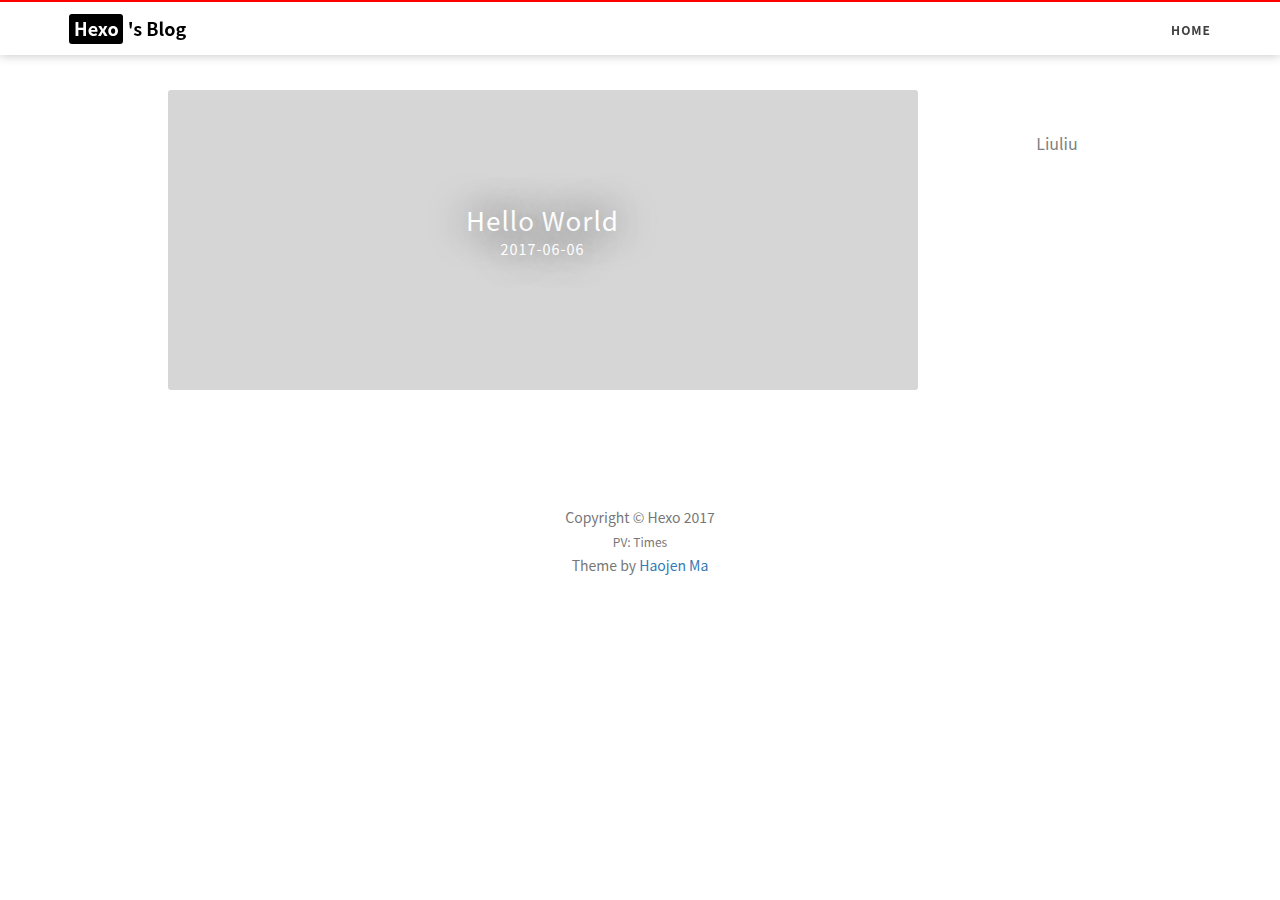
==== commit f9bcefd0: "Site updated: 2017-06-07 09:14:16" ====
--- a/index.html
+++ b/index.html
@@ -22,7 +22,7 @@
         
     </title>
 
-    <link rel="canonical" href="http://yoursite.com/">
+    <link rel="canonical" href="http://maryliuliu.com/">
 
     <!-- Bootstrap Core CSS -->
     <link rel="stylesheet" href="/css/bootstrap.min.css">
@@ -246,7 +246,7 @@
                     <div class="about-me">
                         <!--移动端头部显示-->
                         <img src="undefined"/>
-                        <h5><a href="/about/">John Doe</a></h5>
+                        <h5><a href="/about/">Liuliu</a></h5>
                         <p>undefined</p>
                     </div>
                 </div>
@@ -310,7 +310,7 @@
                 <div class="short-about">
                     <!--侧边栏头像-->
                     
-                    <h5><a href="/about/">John Doe</a></h5>
+                    <h5><a href="/about/">Liuliu</a></h5>
                     
                     <hr>
                     <!-- SNS Link 社交 -->
@@ -398,7 +398,7 @@
 <script>
     // only load tagcloud.js in tag.html
     if($('#tag_cloud').length !== 0){
-        async("http://yoursite.com/js/jquery.tagcloud.js",function(){
+        async("http://maryliuliu.com/js/jquery.tagcloud.js",function(){
             $.fn.tagcloud.defaults = {
                 //size: {start: 1, end: 1, unit: 'em'},
                 color: {start: '#bbbbee', end: '#0085a1'},
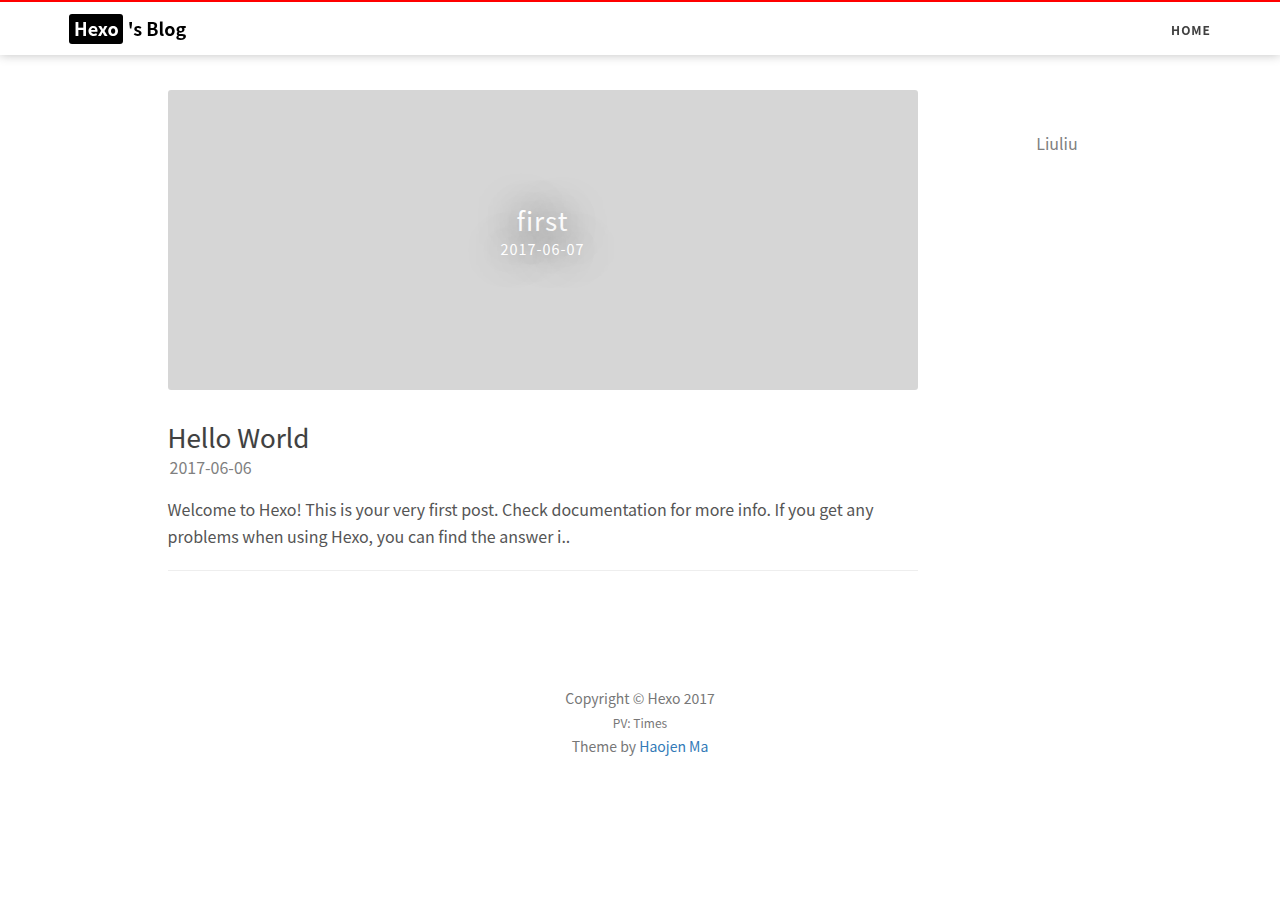
==== commit c43485cf: "Site updated: 2017-06-07 11:10:32" ====
--- a/index.html
+++ b/index.html
@@ -265,6 +265,33 @@
 
 <div class="post-preview "
      style="background-image: url('')">
+    <a href="/2017/06/07/first/">
+        <h2 class="post-title">
+            first
+        </h2>
+        <p class="post-meta">
+            <i class="fa fa-calendar" aria-hidden="true"></i> 2017-06-07
+        </p>
+        
+        <div class="post-content-preview">
+            <p>
+                这是我的第一篇文章，用hexo创建的
+Swing语法
+引用Every interaction is both precious and an opportunity to delight. 
+Seth GodinWelcome to Island Marketing
+代码块compactBaid..
+            </p>
+        </div>
+    </a>
+
+</div>
+
+<hr>
+
+
+
+<div class="post-preview "
+     style="background-image: url('')">
     <a href="/2017/06/06/hello-world/">
         <h2 class="post-title">
             Hello World
